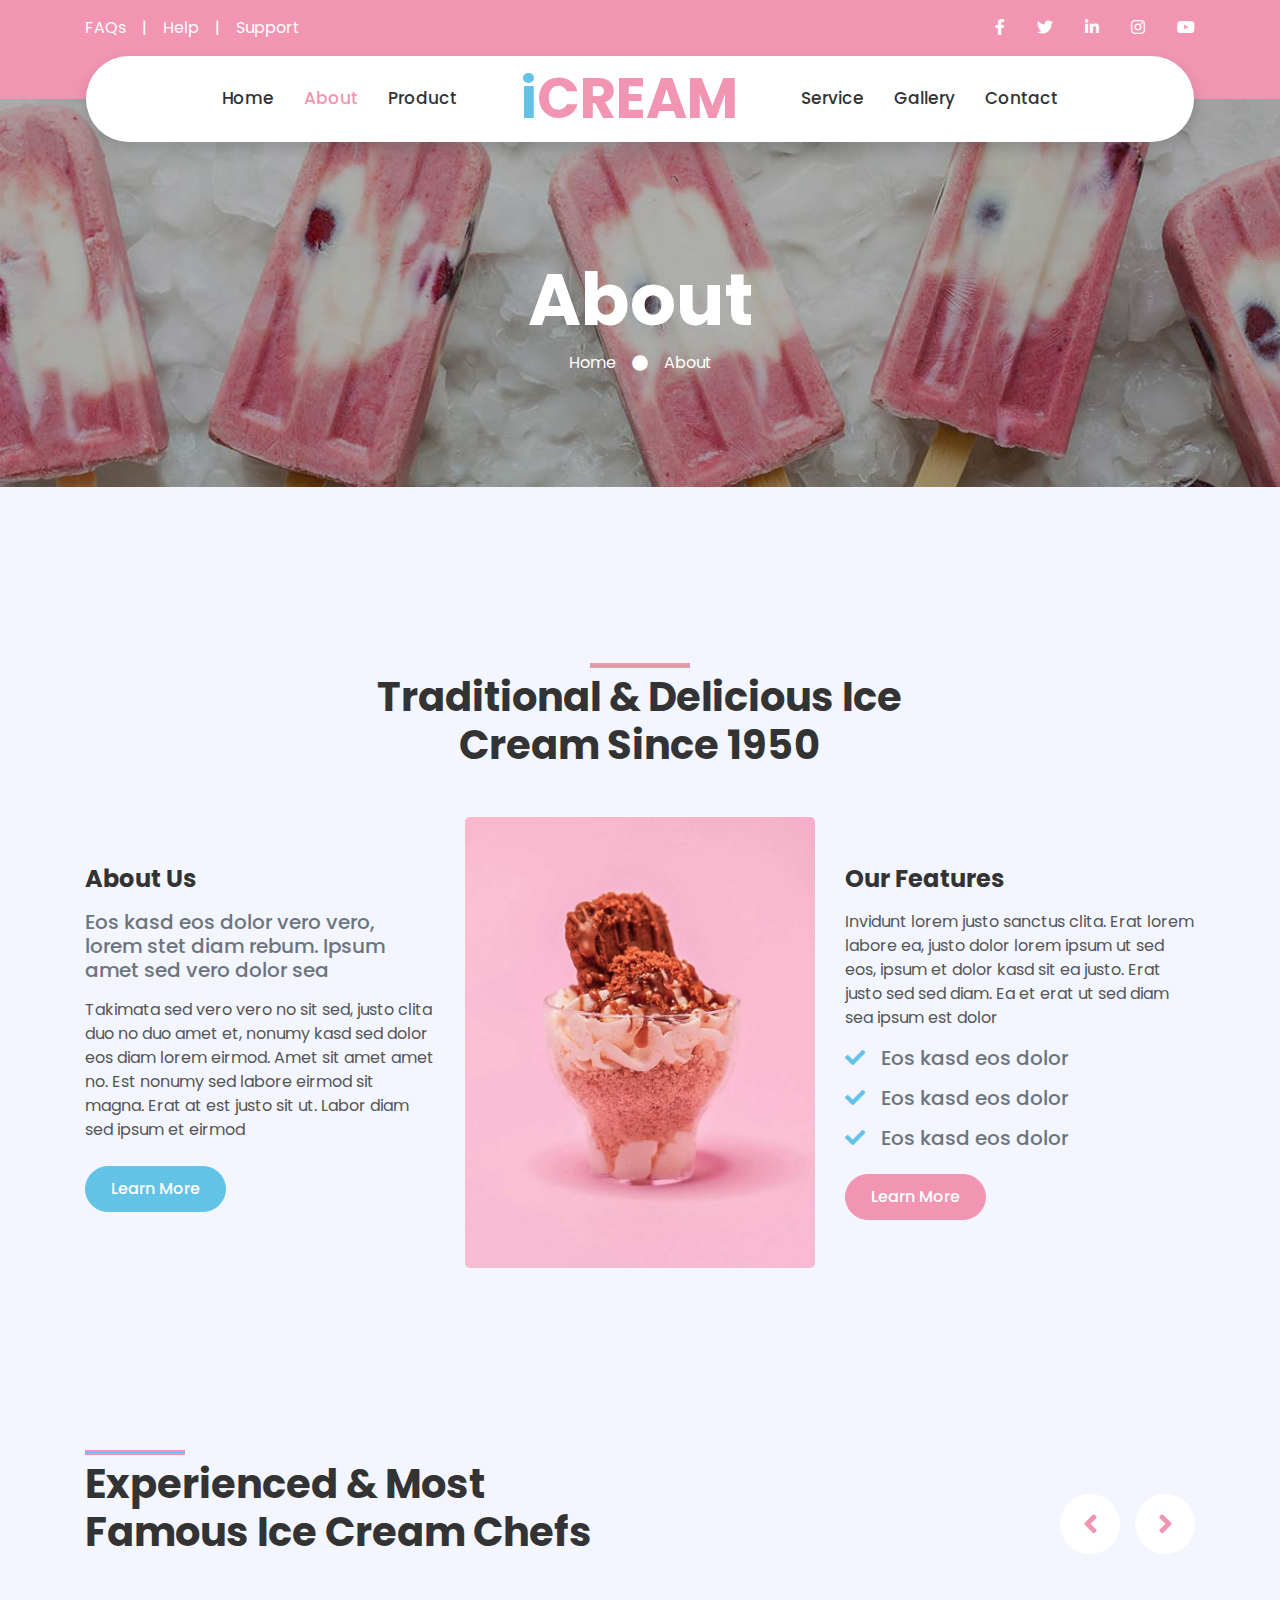
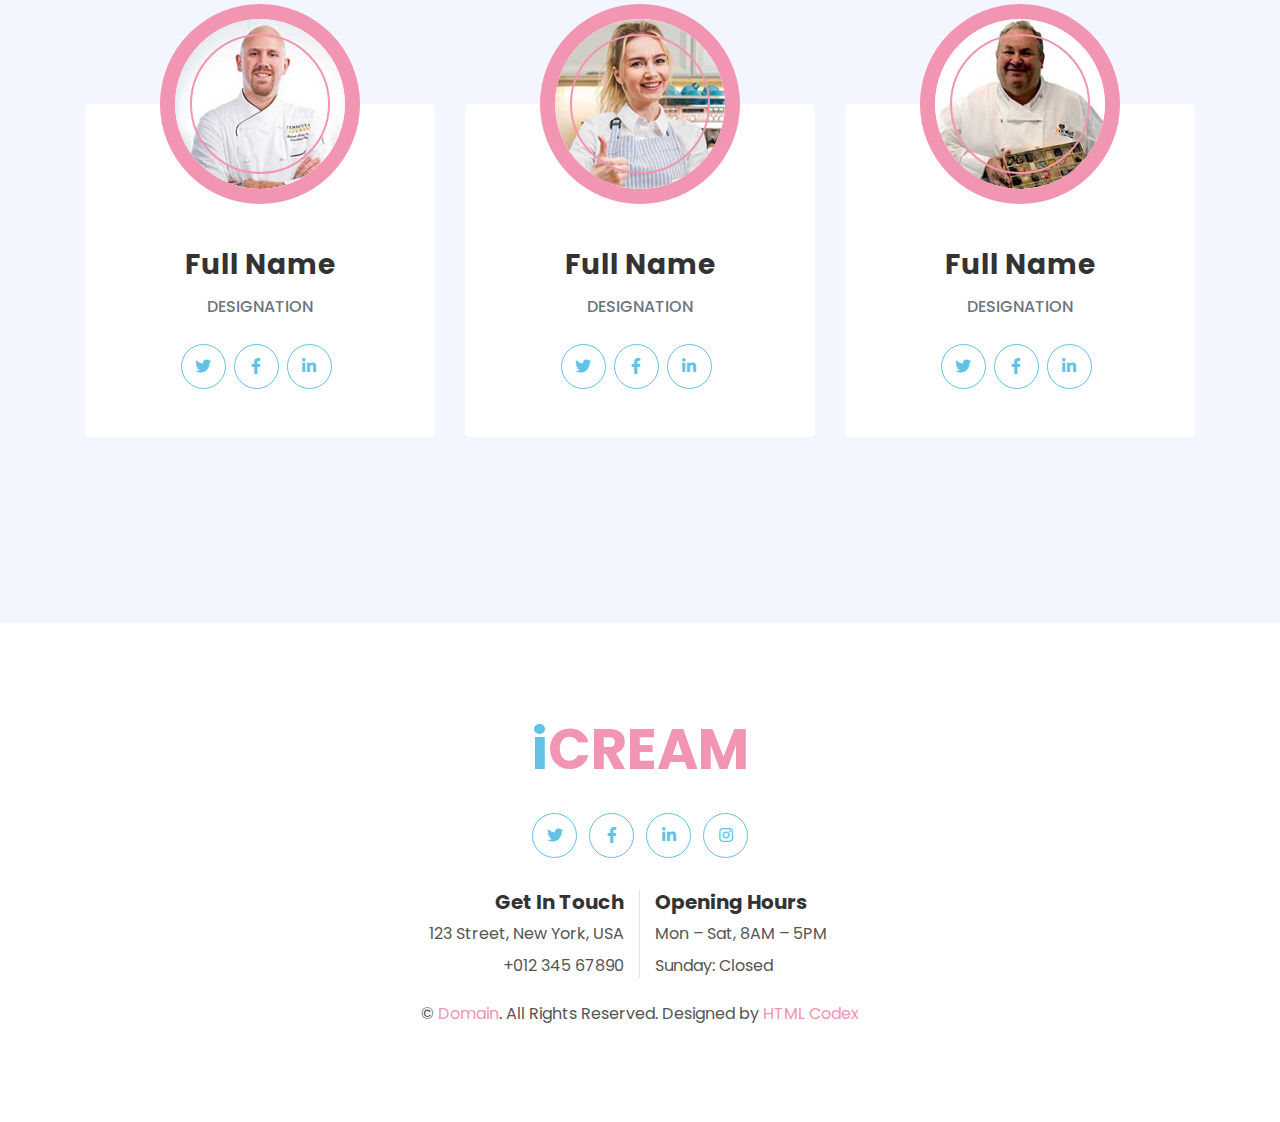
==== about.html @ a2669e91 "Initial commit" ====
<!DOCTYPE html>
<html lang="en">

<head>
    <meta charset="utf-8">
    <title>iCREAM - Ice Cream Shop Website Template</title>
    <meta content="width=device-width, initial-scale=1.0" name="viewport">
    <meta content="Free HTML Templates" name="keywords">
    <meta content="Free HTML Templates" name="description">

    <!-- Favicon -->
    <link href="img/favicon.ico" rel="icon">

    <!-- Google Web Fonts -->
    <link rel="preconnect" href="https://fonts.gstatic.com">
    <link href="https://fonts.googleapis.com/css2?family=Poppins:wght@400;500;600;700&display=swap" rel="stylesheet">

    <!-- Font Awesome -->
    <link href="https://cdnjs.cloudflare.com/ajax/libs/font-awesome/5.10.0/css/all.min.css" rel="stylesheet">

    <!-- Libraries Stylesheet -->
    <link href="lib/owlcarousel/assets/owl.carousel.min.css" rel="stylesheet">
    <link href="lib/lightbox/css/lightbox.min.css" rel="stylesheet">

    <!-- Customized Bootstrap Stylesheet -->
    <link href="css/style.css" rel="stylesheet">
</head>

<body>
    <!-- Topbar Start -->
    <div class="container-fluid bg-primary py-3 d-none d-md-block">
        <div class="container">
            <div class="row">
                <div class="col-md-6 text-center text-lg-left mb-2 mb-lg-0">
                    <div class="d-inline-flex align-items-center">
                        <a class="text-white pr-3" href="">FAQs</a>
                        <span class="text-white">|</span>
                        <a class="text-white px-3" href="">Help</a>
                        <span class="text-white">|</span>
                        <a class="text-white pl-3" href="">Support</a>
                    </div>
                </div>
                <div class="col-md-6 text-center text-lg-right">
                    <div class="d-inline-flex align-items-center">
                        <a class="text-white px-3" href="">
                            <i class="fab fa-facebook-f"></i>
                        </a>
                        <a class="text-white px-3" href="">
                            <i class="fab fa-twitter"></i>
                        </a>
                        <a class="text-white px-3" href="">
                            <i class="fab fa-linkedin-in"></i>
                        </a>
                        <a class="text-white px-3" href="">
                            <i class="fab fa-instagram"></i>
                        </a>
                        <a class="text-white pl-3" href="">
                            <i class="fab fa-youtube"></i>
                        </a>
                    </div>
                </div>
            </div>
        </div>
    </div>
    <!-- Topbar End -->


    <!-- Navbar Start -->
    <div class="container-fluid position-relative nav-bar p-0">
        <div class="container-lg position-relative p-0 px-lg-3" style="z-index: 9;">
            <nav class="navbar navbar-expand-lg bg-white navbar-light shadow p-lg-0">
                <a href="index.html" class="navbar-brand d-block d-lg-none">
                    <h1 class="m-0 display-4 text-primary"><span class="text-secondary">i</span>CREAM</h1>
                </a>
                <button type="button" class="navbar-toggler" data-toggle="collapse" data-target="#navbarCollapse">
                    <span class="navbar-toggler-icon"></span>
                </button>
                <div class="collapse navbar-collapse justify-content-between" id="navbarCollapse">
                    <div class="navbar-nav ml-auto py-0">
                        <a href="index.html" class="nav-item nav-link">Home</a>
                        <a href="about.html" class="nav-item nav-link active">About</a>
                        <a href="product.html" class="nav-item nav-link">Product</a>
                    </div>
                    <a href="index.html" class="navbar-brand mx-5 d-none d-lg-block">
                        <h1 class="m-0 display-4 text-primary"><span class="text-secondary">i</span>CREAM</h1>
                    </a>
                    <div class="navbar-nav mr-auto py-0">
                        <a href="service.html" class="nav-item nav-link">Service</a>
                        <a href="gallery.html" class="nav-item nav-link">Gallery</a>
                        <a href="contact.html" class="nav-item nav-link">Contact</a>
                    </div>
                </div>
            </nav>
        </div>
    </div>
    <!-- Navbar End -->


    <!-- Header Start -->
    <div class="jumbotron jumbotron-fluid page-header" style="margin-bottom: 90px;">
        <div class="container text-center py-5">
            <h1 class="text-white display-3 mt-lg-5">About</h1>
            <div class="d-inline-flex align-items-center text-white">
                <p class="m-0"><a class="text-white" href="">Home</a></p>
                <i class="fa fa-circle px-3"></i>
                <p class="m-0">About</p>
            </div>
        </div>
    </div>
    <!-- Header End -->


    <!-- About Start -->
    <div class="container-fluid py-5">
        <div class="container py-5">
            <div class="row justify-content-center">
                <div class="col-lg-7">
                    <h1 class="section-title position-relative text-center mb-5">Traditional & Delicious Ice Cream Since 1950</h1>
                </div>
            </div>
            <div class="row">
                <div class="col-lg-4 py-5">
                    <h4 class="font-weight-bold mb-3">About Us</h4>
                    <h5 class="text-muted mb-3">Eos kasd eos dolor vero vero, lorem stet diam rebum. Ipsum amet sed vero dolor sea</h5>
                    <p>Takimata sed vero vero no sit sed, justo clita duo no duo amet et, nonumy kasd sed dolor eos diam lorem eirmod. Amet sit amet amet no. Est nonumy sed labore eirmod sit magna. Erat at est justo sit ut. Labor diam sed ipsum et eirmod</p>
                    <a href="" class="btn btn-secondary mt-2">Learn More</a>
                </div>
                <div class="col-lg-4" style="min-height: 400px;">
                    <div class="position-relative h-100 rounded overflow-hidden">
                        <img class="position-absolute w-100 h-100" src="img/about.jpg" style="object-fit: cover;">
                    </div>
                </div>
                <div class="col-lg-4 py-5">
                    <h4 class="font-weight-bold mb-3">Our Features</h4>
                    <p>Invidunt lorem justo sanctus clita. Erat lorem labore ea, justo dolor lorem ipsum ut sed eos, ipsum et dolor kasd sit ea justo. Erat justo sed sed diam. Ea et erat ut sed diam sea ipsum est dolor</p>
                    <h5 class="text-muted mb-3"><i class="fa fa-check text-secondary mr-3"></i>Eos kasd eos dolor</h5>
                    <h5 class="text-muted mb-3"><i class="fa fa-check text-secondary mr-3"></i>Eos kasd eos dolor</h5>
                    <h5 class="text-muted mb-3"><i class="fa fa-check text-secondary mr-3"></i>Eos kasd eos dolor</h5>
                    <a href="" class="btn btn-primary mt-2">Learn More</a>
                </div>
            </div>
        </div>
    </div>
    <!-- About End -->


    <!-- Team Start -->
    <div class="container-fluid py-5">
        <div class="container py-5">
            <div class="row">
                <div class="col-lg-6">
                    <h1 class="section-title position-relative mb-5">Experienced & Most Famous Ice Cream Chefs</h1>
                </div>
                <div class="col-lg-6 mb-5 mb-lg-0 pb-5 pb-lg-0"></div>
            </div>
            <div class="row">
                <div class="col-12">
                    <div class="owl-carousel team-carousel">
                        <div class="team-item">
                            <div class="team-img mx-auto">
                                <img class="rounded-circle w-100 h-100" src="img/team-1.jpg" style="object-fit: cover;">
                            </div>
                            <div class="position-relative text-center bg-light rounded px-4 py-5" style="margin-top: -100px;">
                                <h3 class="font-weight-bold mt-5 mb-3 pt-5">Full Name</h3>
                                <h6 class="text-uppercase text-muted mb-4">Designation</h6>
                                <div class="d-flex justify-content-center pt-1">
                                    <a class="btn btn-outline-secondary btn-social mr-2" href="#"><i class="fab fa-twitter"></i></a>
                                    <a class="btn btn-outline-secondary btn-social mr-2" href="#"><i class="fab fa-facebook-f"></i></a>
                                    <a class="btn btn-outline-secondary btn-social mr-2" href="#"><i class="fab fa-linkedin-in"></i></a>
                                </div>
                            </div>
                        </div>
                        <div class="team-item">
                            <div class="team-img mx-auto">
                                <img class="rounded-circle w-100 h-100" src="img/team-2.jpg" style="object-fit: cover;">
                            </div>
                            <div class="position-relative text-center bg-light rounded px-4 py-5" style="margin-top: -100px;">
                                <h3 class="font-weight-bold mt-5 mb-3 pt-5">Full Name</h3>
                                <h6 class="text-uppercase text-muted mb-4">Designation</h6>
                                <div class="d-flex justify-content-center pt-1">
                                    <a class="btn btn-outline-secondary btn-social mr-2" href="#"><i class="fab fa-twitter"></i></a>
                                    <a class="btn btn-outline-secondary btn-social mr-2" href="#"><i class="fab fa-facebook-f"></i></a>
                                    <a class="btn btn-outline-secondary btn-social mr-2" href="#"><i class="fab fa-linkedin-in"></i></a>
                                </div>
                            </div>
                        </div>
                        <div class="team-item">
                            <div class="team-img mx-auto">
                                <img class="rounded-circle w-100 h-100" src="img/team-3.jpg" style="object-fit: cover;">
                            </div>
                            <div class="position-relative text-center bg-light rounded px-4 py-5" style="margin-top: -100px;">
                                <h3 class="font-weight-bold mt-5 mb-3 pt-5">Full Name</h3>
                                <h6 class="text-uppercase text-muted mb-4">Designation</h6>
                                <div class="d-flex justify-content-center pt-1">
                                    <a class="btn btn-outline-secondary btn-social mr-2" href="#"><i class="fab fa-twitter"></i></a>
                                    <a class="btn btn-outline-secondary btn-social mr-2" href="#"><i class="fab fa-facebook-f"></i></a>
                                    <a class="btn btn-outline-secondary btn-social mr-2" href="#"><i class="fab fa-linkedin-in"></i></a>
                                </div>
                            </div>
                        </div>
                        <div class="team-item">
                            <div class="team-img mx-auto">
                                <img class="rounded-circle w-100 h-100" src="img/team-4.jpg" style="object-fit: cover;">
                            </div>
                            <div class="position-relative text-center bg-light rounded px-4 py-5" style="margin-top: -100px;">
                                <h3 class="font-weight-bold mt-5 mb-3 pt-5">Full Name</h3>
                                <h6 class="text-uppercase text-muted mb-4">Designation</h6>
                                <div class="d-flex justify-content-center pt-1">
                                    <a class="btn btn-outline-secondary btn-social mr-2" href="#"><i class="fab fa-twitter"></i></a>
                                    <a class="btn btn-outline-secondary btn-social mr-2" href="#"><i class="fab fa-facebook-f"></i></a>
                                    <a class="btn btn-outline-secondary btn-social mr-2" href="#"><i class="fab fa-linkedin-in"></i></a>
                                </div>
                            </div>
                        </div>
                    </div>
                </div>
            </div>
        </div>
    </div>
    <!-- Team End -->


    <!-- Footer Start -->
    <div class="container-fluid footer bg-light py-5" style="margin-top: 90px;">
        <div class="container text-center py-5">
            <div class="row">
                <div class="col-12 mb-4">
                    <a href="index.html" class="navbar-brand m-0">
                        <h1 class="m-0 mt-n2 display-4 text-primary"><span class="text-secondary">i</span>CREAM</h1>
                    </a>
                </div>
                <div class="col-12 mb-4">
                    <a class="btn btn-outline-secondary btn-social mr-2" href="#"><i class="fab fa-twitter"></i></a>
                    <a class="btn btn-outline-secondary btn-social mr-2" href="#"><i class="fab fa-facebook-f"></i></a>
                    <a class="btn btn-outline-secondary btn-social mr-2" href="#"><i class="fab fa-linkedin-in"></i></a>
                    <a class="btn btn-outline-secondary btn-social" href="#"><i class="fab fa-instagram"></i></a>
                </div>
                <div class="col-12 mt-2 mb-4">
                    <div class="row">
                        <div class="col-sm-6 text-center text-sm-right border-right mb-3 mb-sm-0">
                            <h5 class="font-weight-bold mb-2">Get In Touch</h5>
                            <p class="mb-2">123 Street, New York, USA</p>
                            <p class="mb-0">+012 345 67890</p>
                        </div>
                        <div class="col-sm-6 text-center text-sm-left">
                            <h5 class="font-weight-bold mb-2">Opening Hours</h5>
                            <p class="mb-2">Mon – Sat, 8AM – 5PM</p>
                            <p class="mb-0">Sunday: Closed</p>
                        </div>
                    </div>
                </div>
                <div class="col-12">
                    <p class="m-0">&copy; <a href="#">Domain</a>. All Rights Reserved. Designed by <a href="https://htmlcodex.com">HTML Codex</a>
                    </p>
                </div>
            </div>
        </div>
    </div>
    <!-- Footer End -->


    <!-- Back to Top -->
    <a href="#" class="btn btn-secondary px-2 back-to-top"><i class="fa fa-angle-double-up"></i></a>


    <!-- JavaScript Libraries -->
    <script src="https://code.jquery.com/jquery-3.4.1.min.js"></script>
    <script src="https://stackpath.bootstrapcdn.com/bootstrap/4.4.1/js/bootstrap.bundle.min.js"></script>
    <script src="lib/easing/easing.min.js"></script>
    <script src="lib/waypoints/waypoints.min.js"></script>
    <script src="lib/owlcarousel/owl.carousel.min.js"></script>
    <script src="lib/isotope/isotope.pkgd.min.js"></script>
    <script src="lib/lightbox/js/lightbox.min.js"></script>

    <!-- Contact Javascript File -->
    <script src="mail/jqBootstrapValidation.min.js"></script>
    <script src="mail/contact.js"></script>

    <!-- Template Javascript -->
    <script src="js/main.js"></script>
</body>

</html>
---- css/style.css ----
/******* Bootstrap Theming ********/
/*!
 * Bootstrap v4.5.3 (https://getbootstrap.com/)
 * Copyright 2011-2020 The Bootstrap Authors
 * Copyright 2011-2020 Twitter, Inc.
 * Licensed under MIT (https://github.com/twbs/bootstrap/blob/main/LICENSE)
 */
:root {
  --blue: #007bff;
  --indigo: #6610f2;
  --purple: #6f42c1;
  --pink: #e83e8c;
  --red: #dc3545;
  --orange: #fd7e14;
  --yellow: #ffc107;
  --green: #28a745;
  --teal: #20c997;
  --cyan: #17a2b8;
  --white: #fff;
  --gray: #6c757d;
  --gray-dark: #343a40;
  --primary: #F195B2;
  --secondary: #62C3E7;
  --success: #28a745;
  --info: #17a2b8;
  --warning: #ffc107;
  --danger: #dc3545;
  --light: #FFFFFF;
  --dark: #333333;
  --breakpoint-xs: 0;
  --breakpoint-sm: 576px;
  --breakpoint-md: 768px;
  --breakpoint-lg: 992px;
  --breakpoint-xl: 1200px;
  --font-family-sans-serif: "Poppins", sans-serif;
  --font-family-monospace: SFMono-Regular, Menlo, Monaco, Consolas, "Liberation Mono", "Courier New", monospace;
}

*,
*::before,
*::after {
  box-sizing: border-box;
}

html {
  font-family: sans-serif;
  line-height: 1.15;
  -webkit-text-size-adjust: 100%;
  -webkit-tap-highlight-color: rgba(0, 0, 0, 0);
}

article, aside, figcaption, figure, footer, header, hgroup, main, nav, section {
  display: block;
}

body {
  margin: 0;
  font-family: "Poppins", sans-serif;
  font-size: 1rem;
  font-weight: 400;
  line-height: 1.5;
  color: #555555;
  text-align: left;
  background-color: #F3F6FF;
}

[tabindex="-1"]:focus:not(:focus-visible) {
  outline: 0 !important;
}

hr {
  box-sizing: content-box;
  height: 0;
  overflow: visible;
}

h1, h2, h3, h4, h5, h6 {
  margin-top: 0;
  margin-bottom: 0.5rem;
}

p {
  margin-top: 0;
  margin-bottom: 1rem;
}

abbr[title],
abbr[data-original-title] {
  text-decoration: underline;
  text-decoration: underline dotted;
  cursor: help;
  border-bottom: 0;
  text-decoration-skip-ink: none;
}

address {
  margin-bottom: 1rem;
  font-style: normal;
  line-height: inherit;
}

ol,
ul,
dl {
  margin-top: 0;
  margin-bottom: 1rem;
}

ol ol,
ul ul,
ol ul,
ul ol {
  margin-bottom: 0;
}

dt {
  font-weight: 700;
}

dd {
  margin-bottom: .5rem;
  margin-left: 0;
}

blockquote {
  margin: 0 0 1rem;
}

b,
strong {
  font-weight: bolder;
}

small {
  font-size: 80%;
}

sub,
sup {
  position: relative;
  font-size: 75%;
  line-height: 0;
  vertical-align: baseline;
}

sub {
  bottom: -.25em;
}

sup {
  top: -.5em;
}

a {
  color: #F195B2;
  text-decoration: none;
  background-color: transparent;
}

a:hover {
  color: #e85181;
  text-decoration: underline;
}

a:not([href]):not([class]) {
  color: inherit;
  text-decoration: none;
}

a:not([href]):not([class]):hover {
  color: inherit;
  text-decoration: none;
}

pre,
code,
kbd,
samp {
  font-family: SFMono-Regular, Menlo, Monaco, Consolas, "Liberation Mono", "Courier New", monospace;
  font-size: 1em;
}

pre {
  margin-top: 0;
  margin-bottom: 1rem;
  overflow: auto;
  -ms-overflow-style: scrollbar;
}

figure {
  margin: 0 0 1rem;
}

img {
  vertical-align: middle;
  border-style: none;
}

svg {
  overflow: hidden;
  vertical-align: middle;
}

table {
  border-collapse: collapse;
}

caption {
  padding-top: 0.75rem;
  padding-bottom: 0.75rem;
  color: #6c757d;
  text-align: left;
  caption-side: bottom;
}

th {
  text-align: inherit;
  text-align: -webkit-match-parent;
}

label {
  display: inline-block;
  margin-bottom: 0.5rem;
}

button {
  border-radius: 0;
}

button:focus {
  outline: 1px dotted;
  outline: 5px auto -webkit-focus-ring-color;
}

input,
button,
select,
optgroup,
textarea {
  margin: 0;
  font-family: inherit;
  font-size: inherit;
  line-height: inherit;
}

button,
input {
  overflow: visible;
}

button,
select {
  text-transform: none;
}

[role="button"] {
  cursor: pointer;
}

select {
  word-wrap: normal;
}

button,
[type="button"],
[type="reset"],
[type="submit"] {
  -webkit-appearance: button;
}

button:not(:disabled),
[type="button"]:not(:disabled),
[type="reset"]:not(:disabled),
[type="submit"]:not(:disabled) {
  cursor: pointer;
}

button::-moz-focus-inner,
[type="button"]::-moz-focus-inner,
[type="reset"]::-moz-focus-inner,
[type="submit"]::-moz-focus-inner {
  padding: 0;
  border-style: none;
}

input[type="radio"],
input[type="checkbox"] {
  box-sizing: border-box;
  padding: 0;
}

textarea {
  overflow: auto;
  resize: vertical;
}

fieldset {
  min-width: 0;
  padding: 0;
  margin: 0;
  border: 0;
}

legend {
  display: block;
  width: 100%;
  max-width: 100%;
  padding: 0;
  margin-bottom: .5rem;
  font-size: 1.5rem;
  line-height: inherit;
  color: inherit;
  white-space: normal;
}

@media (max-width: 1200px) {
  legend {
    font-size: calc(1.275rem + 0.3vw) ;
  }
}

progress {
  vertical-align: baseline;
}

[type="number"]::-webkit-inner-spin-button,
[type="number"]::-webkit-outer-spin-button {
  height: auto;
}

[type="search"] {
  outline-offset: -2px;
  -webkit-appearance: none;
}

[type="search"]::-webkit-search-decoration {
  -webkit-appearance: none;
}

::-webkit-file-upload-button {
  font: inherit;
  -webkit-appearance: button;
}

output {
  display: inline-block;
}

summary {
  display: list-item;
  cursor: pointer;
}

template {
  display: none;
}

[hidden] {
  display: none !important;
}

h1, h2, h3, h4, h5, h6,
.h1, .h2, .h3, .h4, .h5, .h6 {
  margin-bottom: 0.5rem;
  font-weight: 500;
  line-height: 1.2;
  color: #333333;
}

h1, .h1 {
  font-size: 2.5rem;
}

@media (max-width: 1200px) {
  h1, .h1 {
    font-size: calc(1.375rem + 1.5vw) ;
  }
}

h2, .h2 {
  font-size: 2rem;
}

@media (max-width: 1200px) {
  h2, .h2 {
    font-size: calc(1.325rem + 0.9vw) ;
  }
}

h3, .h3 {
  font-size: 1.75rem;
}

@media (max-width: 1200px) {
  h3, .h3 {
    font-size: calc(1.3rem + 0.6vw) ;
  }
}

h4, .h4 {
  font-size: 1.5rem;
}

@media (max-width: 1200px) {
  h4, .h4 {
    font-size: calc(1.275rem + 0.3vw) ;
  }
}

h5, .h5 {
  font-size: 1.25rem;
}

h6, .h6 {
  font-size: 1rem;
}

.lead {
  font-size: 1.25rem;
  font-weight: 300;
}

.display-1 {
  font-size: 6rem;
  font-weight: 300;
  line-height: 1.2;
}

@media (max-width: 1200px) {
  .display-1 {
    font-size: calc(1.725rem + 5.7vw) ;
  }
}

.display-2 {
  font-size: 5.5rem;
  font-weight: 300;
  line-height: 1.2;
}

@media (max-width: 1200px) {
  .display-2 {
    font-size: calc(1.675rem + 5.1vw) ;
  }
}

.display-3 {
  font-size: 4.5rem;
  font-weight: 300;
  line-height: 1.2;
}

@media (max-width: 1200px) {
  .display-3 {
    font-size: calc(1.575rem + 3.9vw) ;
  }
}

.display-4 {
  font-size: 3.5rem;
  font-weight: 300;
  line-height: 1.2;
}

@media (max-width: 1200px) {
  .display-4 {
    font-size: calc(1.475rem + 2.7vw) ;
  }
}

hr {
  margin-top: 1rem;
  margin-bottom: 1rem;
  border: 0;
  border-top: 1px solid rgba(0, 0, 0, 0.1);
}

small,
.small {
  font-size: 80%;
  font-weight: 400;
}

mark,
.mark {
  padding: 0.2em;
  background-color: #fcf8e3;
}

.list-unstyled {
  padding-left: 0;
  list-style: none;
}

.list-inline {
  padding-left: 0;
  list-style: none;
}

.list-inline-item {
  display: inline-block;
}

.list-inline-item:not(:last-child) {
  margin-right: 0.5rem;
}

.initialism {
  font-size: 90%;
  text-transform: uppercase;
}

.blockquote {
  margin-bottom: 1rem;
  font-size: 1.25rem;
}

.blockquote-footer {
  display: block;
  font-size: 80%;
  color: #6c757d;
}

.blockquote-footer::before {
  content: "\2014\00A0";
}

.img-fluid {
  max-width: 100%;
  height: auto;
}

.img-thumbnail {
  padding: 0.25rem;
  background-color: #F3F6FF;
  border: 1px solid #dee2e6;
  border-radius: 5px;
  max-width: 100%;
  height: auto;
}

.figure {
  display: inline-block;
}

.figure-img {
  margin-bottom: 0.5rem;
  line-height: 1;
}

.figure-caption {
  font-size: 90%;
  color: #6c757d;
}

code {
  font-size: 87.5%;
  color: #e83e8c;
  word-wrap: break-word;
}

a > code {
  color: inherit;
}

kbd {
  padding: 0.2rem 0.4rem;
  font-size: 87.5%;
  color: #fff;
  background-color: #212529;
  border-radius: 0.2rem;
}

kbd kbd {
  padding: 0;
  font-size: 100%;
  font-weight: 700;
}

pre {
  display: block;
  font-size: 87.5%;
  color: #212529;
}

pre code {
  font-size: inherit;
  color: inherit;
  word-break: normal;
}

.pre-scrollable {
  max-height: 340px;
  overflow-y: scroll;
}

.container,
.container-fluid,
.container-sm,
.container-md,
.container-lg,
.container-xl {
  width: 100%;
  padding-right: 15px;
  padding-left: 15px;
  margin-right: auto;
  margin-left: auto;
}

@media (min-width: 576px) {
  .container, .container-sm {
    max-width: 540px;
  }
}

@media (min-width: 768px) {
  .container, .container-sm, .container-md {
    max-width: 720px;
  }
}

@media (min-width: 992px) {
  .container, .container-sm, .container-md, .container-lg {
    max-width: 960px;
  }
}

@media (min-width: 1200px) {
  .container, .container-sm, .container-md, .container-lg, .container-xl {
    max-width: 1140px;
  }
}

.row {
  display: flex;
  flex-wrap: wrap;
  margin-right: -15px;
  margin-left: -15px;
}

.no-gutters {
  margin-right: 0;
  margin-left: 0;
}

.no-gutters > .col,
.no-gutters > [class*="col-"] {
  padding-right: 0;
  padding-left: 0;
}

.col-1, .col-2, .col-3, .col-4, .col-5, .col-6, .col-7, .col-8, .col-9, .col-10, .col-11, .col-12, .col,
.col-auto, .col-sm-1, .col-sm-2, .col-sm-3, .col-sm-4, .col-sm-5, .col-sm-6, .col-sm-7, .col-sm-8, .col-sm-9, .col-sm-10, .col-sm-11, .col-sm-12, .col-sm,
.col-sm-auto, .col-md-1, .col-md-2, .col-md-3, .col-md-4, .col-md-5, .col-md-6, .col-md-7, .col-md-8, .col-md-9, .col-md-10, .col-md-11, .col-md-12, .col-md,
.col-md-auto, .col-lg-1, .col-lg-2, .col-lg-3, .col-lg-4, .col-lg-5, .col-lg-6, .col-lg-7, .col-lg-8, .col-lg-9, .col-lg-10, .col-lg-11, .col-lg-12, .col-lg,
.col-lg-auto, .col-xl-1, .col-xl-2, .col-xl-3, .col-xl-4, .col-xl-5, .col-xl-6, .col-xl-7, .col-xl-8, .col-xl-9, .col-xl-10, .col-xl-11, .col-xl-12, .col-xl,
.col-xl-auto {
  position: relative;
  width: 100%;
  padding-right: 15px;
  padding-left: 15px;
}

.col {
  flex-basis: 0;
  flex-grow: 1;
  max-width: 100%;
}

.row-cols-1 > * {
  flex: 0 0 100%;
  max-width: 100%;
}

.row-cols-2 > * {
  flex: 0 0 50%;
  max-width: 50%;
}

.row-cols-3 > * {
  flex: 0 0 33.33333%;
  max-width: 33.33333%;
}

.row-cols-4 > * {
  flex: 0 0 25%;
  max-width: 25%;
}

.row-cols-5 > * {
  flex: 0 0 20%;
  max-width: 20%;
}

.row-cols-6 > * {
  flex: 0 0 16.66667%;
  max-width: 16.66667%;
}

.col-auto {
  flex: 0 0 auto;
  width: auto;
  max-width: 100%;
}

.col-1 {
  flex: 0 0 8.33333%;
  max-width: 8.33333%;
}

.col-2 {
  flex: 0 0 16.66667%;
  max-width: 16.66667%;
}

.col-3 {
  flex: 0 0 25%;
  max-width: 25%;
}

.col-4 {
  flex: 0 0 33.33333%;
  max-width: 33.33333%;
}

.col-5 {
  flex: 0 0 41.66667%;
  max-width: 41.66667%;
}

.col-6 {
  flex: 0 0 50%;
  max-width: 50%;
}

.col-7 {
  flex: 0 0 58.33333%;
  max-width: 58.33333%;
}

.col-8 {
  flex: 0 0 66.66667%;
  max-width: 66.66667%;
}

.col-9 {
  flex: 0 0 75%;
  max-width: 75%;
}

.col-10 {
  flex: 0 0 83.33333%;
  max-width: 83.33333%;
}

.col-11 {
  flex: 0 0 91.66667%;
  max-width: 91.66667%;
}

.col-12 {
  flex: 0 0 100%;
  max-width: 100%;
}

.order-first {
  order: -1;
}

.order-last {
  order: 13;
}

.order-0 {
  order: 0;
}

.order-1 {
  order: 1;
}

.order-2 {
  order: 2;
}

.order-3 {
  order: 3;
}

.order-4 {
  order: 4;
}

.order-5 {
  order: 5;
}

.order-6 {
  order: 6;
}

.order-7 {
  order: 7;
}

.order-8 {
  order: 8;
}

.order-9 {
  order: 9;
}

.order-10 {
  order: 10;
}

.order-11 {
  order: 11;
}

.order-12 {
  order: 12;
}

.offset-1 {
  margin-left: 8.33333%;
}

.offset-2 {
  margin-left: 16.66667%;
}

.offset-3 {
  margin-left: 25%;
}

.offset-4 {
  margin-left: 33.33333%;
}

.offset-5 {
  margin-left: 41.66667%;
}

.offset-6 {
  margin-left: 50%;
}

.offset-7 {
  margin-left: 58.33333%;
}

.offset-8 {
  margin-left: 66.66667%;
}

.offset-9 {
  margin-left: 75%;
}

.offset-10 {
  margin-left: 83.33333%;
}

.offset-11 {
  margin-left: 91.66667%;
}

@media (min-width: 576px) {
  .col-sm {
    flex-basis: 0;
    flex-grow: 1;
    max-width: 100%;
  }
  .row-cols-sm-1 > * {
    flex: 0 0 100%;
    max-width: 100%;
  }
  .row-cols-sm-2 > * {
    flex: 0 0 50%;
    max-width: 50%;
  }
  .row-cols-sm-3 > * {
    flex: 0 0 33.33333%;
    max-width: 33.33333%;
  }
  .row-cols-sm-4 > * {
    flex: 0 0 25%;
    max-width: 25%;
  }
  .row-cols-sm-5 > * {
    flex: 0 0 20%;
    max-width: 20%;
  }
  .row-cols-sm-6 > * {
    flex: 0 0 16.66667%;
    max-width: 16.66667%;
  }
  .col-sm-auto {
    flex: 0 0 auto;
    width: auto;
    max-width: 100%;
  }
  .col-sm-1 {
    flex: 0 0 8.33333%;
    max-width: 8.33333%;
  }
  .col-sm-2 {
    flex: 0 0 16.66667%;
    max-width: 16.66667%;
  }
  .col-sm-3 {
    flex: 0 0 25%;
    max-width: 25%;
  }
  .col-sm-4 {
    flex: 0 0 33.33333%;
    max-width: 33.33333%;
  }
  .col-sm-5 {
    flex: 0 0 41.66667%;
    max-width: 41.66667%;
  }
  .col-sm-6 {
    flex: 0 0 50%;
    max-width: 50%;
  }
  .col-sm-7 {
    flex: 0 0 58.33333%;
    max-width: 58.33333%;
  }
  .col-sm-8 {
    flex: 0 0 66.66667%;
    max-width: 66.66667%;
  }
  .col-sm-9 {
    flex: 0 0 75%;
    max-width: 75%;
  }
  .col-sm-10 {
    flex: 0 0 83.33333%;
    max-width: 83.33333%;
  }
  .col-sm-11 {
    flex: 0 0 91.66667%;
    max-width: 91.66667%;
  }
  .col-sm-12 {
    flex: 0 0 100%;
    max-width: 100%;
  }
  .order-sm-first {
    order: -1;
  }
  .order-sm-last {
    order: 13;
  }
  .order-sm-0 {
    order: 0;
  }
  .order-sm-1 {
    order: 1;
  }
  .order-sm-2 {
    order: 2;
  }
  .order-sm-3 {
    order: 3;
  }
  .order-sm-4 {
    order: 4;
  }
  .order-sm-5 {
    order: 5;
  }
  .order-sm-6 {
    order: 6;
  }
  .order-sm-7 {
    order: 7;
  }
  .order-sm-8 {
    order: 8;
  }
  .order-sm-9 {
    order: 9;
  }
  .order-sm-10 {
    order: 10;
  }
  .order-sm-11 {
    order: 11;
  }
  .order-sm-12 {
    order: 12;
  }
  .offset-sm-0 {
    margin-left: 0;
  }
  .offset-sm-1 {
    margin-left: 8.33333%;
  }
  .offset-sm-2 {
    margin-left: 16.66667%;
  }
  .offset-sm-3 {
    margin-left: 25%;
  }
  .offset-sm-4 {
    margin-left: 33.33333%;
  }
  .offset-sm-5 {
    margin-left: 41.66667%;
  }
  .offset-sm-6 {
    margin-left: 50%;
  }
  .offset-sm-7 {
    margin-left: 58.33333%;
  }
  .offset-sm-8 {
    margin-left: 66.66667%;
  }
  .offset-sm-9 {
    margin-left: 75%;
  }
  .offset-sm-10 {
    margin-left: 83.33333%;
  }
  .offset-sm-11 {
    margin-left: 91.66667%;
  }
}

@media (min-width: 768px) {
  .col-md {
    flex-basis: 0;
    flex-grow: 1;
    max-width: 100%;
  }
  .row-cols-md-1 > * {
    flex: 0 0 100%;
    max-width: 100%;
  }
  .row-cols-md-2 > * {
    flex: 0 0 50%;
    max-width: 50%;
  }
  .row-cols-md-3 > * {
    flex: 0 0 33.33333%;
    max-width: 33.33333%;
  }
  .row-cols-md-4 > * {
    flex: 0 0 25%;
    max-width: 25%;
  }
  .row-cols-md-5 > * {
    flex: 0 0 20%;
    max-width: 20%;
  }
  .row-cols-md-6 > * {
    flex: 0 0 16.66667%;
    max-width: 16.66667%;
  }
  .col-md-auto {
    flex: 0 0 auto;
    width: auto;
    max-width: 100%;
  }
  .col-md-1 {
    flex: 0 0 8.33333%;
    max-width: 8.33333%;
  }
  .col-md-2 {
    flex: 0 0 16.66667%;
    max-width: 16.66667%;
  }
  .col-md-3 {
    flex: 0 0 25%;
    max-width: 25%;
  }
  .col-md-4 {
    flex: 0 0 33.33333%;
    max-width: 33.33333%;
  }
  .col-md-5 {
    flex: 0 0 41.66667%;
    max-width: 41.66667%;
  }
  .col-md-6 {
    flex: 0 0 50%;
    max-width: 50%;
  }
  .col-md-7 {
    flex: 0 0 58.33333%;
    max-width: 58.33333%;
  }
  .col-md-8 {
    flex: 0 0 66.66667%;
    max-width: 66.66667%;
  }
  .col-md-9 {
    flex: 0 0 75%;
    max-width: 75%;
  }
  .col-md-10 {
    flex: 0 0 83.33333%;
    max-width: 83.33333%;
  }
  .col-md-11 {
    flex: 0 0 91.66667%;
    max-width: 91.66667%;
  }
  .col-md-12 {
    flex: 0 0 100%;
    max-width: 100%;
  }
  .order-md-first {
    order: -1;
  }
  .order-md-last {
    order: 13;
  }
  .order-md-0 {
    order: 0;
  }
  .order-md-1 {
    order: 1;
  }
  .order-md-2 {
    order: 2;
  }
  .order-md-3 {
    order: 3;
  }
  .order-md-4 {
    order: 4;
  }
  .order-md-5 {
    order: 5;
  }
  .order-md-6 {
    order: 6;
  }
  .order-md-7 {
    order: 7;
  }
  .order-md-8 {
    order: 8;
  }
  .order-md-9 {
    order: 9;
  }
  .order-md-10 {
    order: 10;
  }
  .order-md-11 {
    order: 11;
  }
  .order-md-12 {
    order: 12;
  }
  .offset-md-0 {
    margin-left: 0;
  }
  .offset-md-1 {
    margin-left: 8.33333%;
  }
  .offset-md-2 {
    margin-left: 16.66667%;
  }
  .offset-md-3 {
    margin-left: 25%;
  }
  .offset-md-4 {
    margin-left: 33.33333%;
  }
  .offset-md-5 {
    margin-left: 41.66667%;
  }
  .offset-md-6 {
    margin-left: 50%;
  }
  .offset-md-7 {
    margin-left: 58.33333%;
  }
  .offset-md-8 {
    margin-left: 66.66667%;
  }
  .offset-md-9 {
    margin-left: 75%;
  }
  .offset-md-10 {
    margin-left: 83.33333%;
  }
  .offset-md-11 {
    margin-left: 91.66667%;
  }
}

@media (min-width: 992px) {
  .col-lg {
    flex-basis: 0;
    flex-grow: 1;
    max-width: 100%;
  }
  .row-cols-lg-1 > * {
    flex: 0 0 100%;
    max-width: 100%;
  }
  .row-cols-lg-2 > * {
    flex: 0 0 50%;
    max-width: 50%;
  }
  .row-cols-lg-3 > * {
    flex: 0 0 33.33333%;
    max-width: 33.33333%;
  }
  .row-cols-lg-4 > * {
    flex: 0 0 25%;
    max-width: 25%;
  }
  .row-cols-lg-5 > * {
    flex: 0 0 20%;
    max-width: 20%;
  }
  .row-cols-lg-6 > * {
    flex: 0 0 16.66667%;
    max-width: 16.66667%;
  }
  .col-lg-auto {
    flex: 0 0 auto;
    width: auto;
    max-width: 100%;
  }
  .col-lg-1 {
    flex: 0 0 8.33333%;
    max-width: 8.33333%;
  }
  .col-lg-2 {
    flex: 0 0 16.66667%;
    max-width: 16.66667%;
  }
  .col-lg-3 {
    flex: 0 0 25%;
    max-width: 25%;
  }
  .col-lg-4 {
    flex: 0 0 33.33333%;
    max-width: 33.33333%;
  }
  .col-lg-5 {
    flex: 0 0 41.66667%;
    max-width: 41.66667%;
  }
  .col-lg-6 {
    flex: 0 0 50%;
    max-width: 50%;
  }
  .col-lg-7 {
    flex: 0 0 58.33333%;
    max-width: 58.33333%;
  }
  .col-lg-8 {
    flex: 0 0 66.66667%;
    max-width: 66.66667%;
  }
  .col-lg-9 {
    flex: 0 0 75%;
    max-width: 75%;
  }
  .col-lg-10 {
    flex: 0 0 83.33333%;
    max-width: 83.33333%;
  }
  .col-lg-11 {
    flex: 0 0 91.66667%;
    max-width: 91.66667%;
  }
  .col-lg-12 {
    flex: 0 0 100%;
    max-width: 100%;
  }
  .order-lg-first {
    order: -1;
  }
  .order-lg-last {
    order: 13;
  }
  .order-lg-0 {
    order: 0;
  }
  .order-lg-1 {
    order: 1;
  }
  .order-lg-2 {
    order: 2;
  }
  .order-lg-3 {
    order: 3;
  }
  .order-lg-4 {
    order: 4;
  }
  .order-lg-5 {
    order: 5;
  }
  .order-lg-6 {
    order: 6;
  }
  .order-lg-7 {
    order: 7;
  }
  .order-lg-8 {
    order: 8;
  }
  .order-lg-9 {
    order: 9;
  }
  .order-lg-10 {
    order: 10;
  }
  .order-lg-11 {
    order: 11;
  }
  .order-lg-12 {
    order: 12;
  }
  .offset-lg-0 {
    margin-left: 0;
  }
  .offset-lg-1 {
    margin-left: 8.33333%;
  }
  .offset-lg-2 {
    margin-left: 16.66667%;
  }
  .offset-lg-3 {
    margin-left: 25%;
  }
  .offset-lg-4 {
    margin-left: 33.33333%;
  }
  .offset-lg-5 {
    margin-left: 41.66667%;
  }
  .offset-lg-6 {
    margin-left: 50%;
  }
  .offset-lg-7 {
    margin-left: 58.33333%;
  }
  .offset-lg-8 {
    margin-left: 66.66667%;
  }
  .offset-lg-9 {
    margin-left: 75%;
  }
  .offset-lg-10 {
    margin-left: 83.33333%;
  }
  .offset-lg-11 {
    margin-left: 91.66667%;
  }
}

@media (min-width: 1200px) {
  .col-xl {
    flex-basis: 0;
    flex-grow: 1;
    max-width: 100%;
  }
  .row-cols-xl-1 > * {
    flex: 0 0 100%;
    max-width: 100%;
  }
  .row-cols-xl-2 > * {
    flex: 0 0 50%;
    max-width: 50%;
  }
  .row-cols-xl-3 > * {
    flex: 0 0 33.33333%;
    max-width: 33.33333%;
  }
  .row-cols-xl-4 > * {
    flex: 0 0 25%;
    max-width: 25%;
  }
  .row-cols-xl-5 > * {
    flex: 0 0 20%;
    max-width: 20%;
  }
  .row-cols-xl-6 > * {
    flex: 0 0 16.66667%;
    max-width: 16.66667%;
  }
  .col-xl-auto {
    flex: 0 0 auto;
    width: auto;
    max-width: 100%;
  }
  .col-xl-1 {
    flex: 0 0 8.33333%;
    max-width: 8.33333%;
  }
  .col-xl-2 {
    flex: 0 0 16.66667%;
    max-width: 16.66667%;
  }
  .col-xl-3 {
    flex: 0 0 25%;
    max-width: 25%;
  }
  .col-xl-4 {
    flex: 0 0 33.33333%;
    max-width: 33.33333%;
  }
  .col-xl-5 {
    flex: 0 0 41.66667%;
    max-width: 41.66667%;
  }
  .col-xl-6 {
    flex: 0 0 50%;
    max-width: 50%;
  }
  .col-xl-7 {
    flex: 0 0 58.33333%;
    max-width: 58.33333%;
  }
  .col-xl-8 {
    flex: 0 0 66.66667%;
    max-width: 66.66667%;
  }
  .col-xl-9 {
    flex: 0 0 75%;
    max-width: 75%;
  }
  .col-xl-10 {
    flex: 0 0 83.33333%;
    max-width: 83.33333%;
  }
  .col-xl-11 {
    flex: 0 0 91.66667%;
    max-width: 91.66667%;
  }
  .col-xl-12 {
    flex: 0 0 100%;
    max-width: 100%;
  }
  .order-xl-first {
    order: -1;
  }
  .order-xl-last {
    order: 13;
  }
  .order-xl-0 {
    order: 0;
  }
  .order-xl-1 {
    order: 1;
  }
  .order-xl-2 {
    order: 2;
  }
  .order-xl-3 {
    order: 3;
  }
  .order-xl-4 {
    order: 4;
  }
  .order-xl-5 {
    order: 5;
  }
  .order-xl-6 {
    order: 6;
  }
  .order-xl-7 {
    order: 7;
  }
  .order-xl-8 {
    order: 8;
  }
  .order-xl-9 {
    order: 9;
  }
  .order-xl-10 {
    order: 10;
  }
  .order-xl-11 {
    order: 11;
  }
  .order-xl-12 {
    order: 12;
  }
  .offset-xl-0 {
    margin-left: 0;
  }
  .offset-xl-1 {
    margin-left: 8.33333%;
  }
  .offset-xl-2 {
    margin-left: 16.66667%;
  }
  .offset-xl-3 {
    margin-left: 25%;
  }
  .offset-xl-4 {
    margin-left: 33.33333%;
  }
  .offset-xl-5 {
    margin-left: 41.66667%;
  }
  .offset-xl-6 {
    margin-left: 50%;
  }
  .offset-xl-7 {
    margin-left: 58.33333%;
  }
  .offset-xl-8 {
    margin-left: 66.66667%;
  }
  .offset-xl-9 {
    margin-left: 75%;
  }
  .offset-xl-10 {
    margin-left: 83.33333%;
  }
  .offset-xl-11 {
    margin-left: 91.66667%;
  }
}

.table {
  width: 100%;
  margin-bottom: 1rem;
  color: #555555;
}

.table th,
.table td {
  padding: 0.75rem;
  vertical-align: top;
  border-top: 1px solid #dee2e6;
}

.table thead th {
  vertical-align: bottom;
  border-bottom: 2px solid #dee2e6;
}

.table tbody + tbody {
  border-top: 2px solid #dee2e6;
}

.table-sm th,
.table-sm td {
  padding: 0.3rem;
}

.table-bordered {
  border: 1px solid #dee2e6;
}

.table-bordered th,
.table-bordered td {
  border: 1px solid #dee2e6;
}

.table-bordered thead th,
.table-bordered thead td {
  border-bottom-width: 2px;
}

.table-borderless th,
.table-borderless td,
.table-borderless thead th,
.table-borderless tbody + tbody {
  border: 0;
}

.table-striped tbody tr:nth-of-type(odd) {
  background-color: rgba(0, 0, 0, 0.05);
}

.table-hover tbody tr:hover {
  color: #555555;
  background-color: rgba(0, 0, 0, 0.075);
}

.table-primary,
.table-primary > th,
.table-primary > td {
  background-color: #fbe1e9;
}

.table-primary th,
.table-primary td,
.table-primary thead th,
.table-primary tbody + tbody {
  border-color: #f8c8d7;
}

.table-hover .table-primary:hover {
  background-color: #f8cbd9;
}

.table-hover .table-primary:hover > td,
.table-hover .table-primary:hover > th {
  background-color: #f8cbd9;
}

.table-secondary,
.table-secondary > th,
.table-secondary > td {
  background-color: #d3eef8;
}

.table-secondary th,
.table-secondary td,
.table-secondary thead th,
.table-secondary tbody + tbody {
  border-color: #ade0f3;
}

.table-hover .table-secondary:hover {
  background-color: #bde6f5;
}

.table-hover .table-secondary:hover > td,
.table-hover .table-secondary:hover > th {
  background-color: #bde6f5;
}

.table-success,
.table-success > th,
.table-success > td {
  background-color: #c3e6cb;
}

.table-success th,
.table-success td,
.table-success thead th,
.table-success tbody + tbody {
  border-color: #8fd19e;
}

.table-hover .table-success:hover {
  background-color: #b1dfbb;
}

.table-hover .table-success:hover > td,
.table-hover .table-success:hover > th {
  background-color: #b1dfbb;
}

.table-info,
.table-info > th,
.table-info > td {
  background-color: #bee5eb;
}

.table-info th,
.table-info td,
.table-info thead th,
.table-info tbody + tbody {
  border-color: #86cfda;
}

.table-hover .table-info:hover {
  background-color: #abdde5;
}

.table-hover .table-info:hover > td,
.table-hover .table-info:hover > th {
  background-color: #abdde5;
}

.table-warning,
.table-warning > th,
.table-warning > td {
  background-color: #ffeeba;
}

.table-warning th,
.table-warning td,
.table-warning thead th,
.table-warning tbody + tbody {
  border-color: #ffdf7e;
}

.table-hover .table-warning:hover {
  background-color: #ffe8a1;
}

.table-hover .table-warning:hover > td,
.table-hover .table-warning:hover > th {
  background-color: #ffe8a1;
}

.table-danger,
.table-danger > th,
.table-danger > td {
  background-color: #f5c6cb;
}

.table-danger th,
.table-danger td,
.table-danger thead th,
.table-danger tbody + tbody {
  border-color: #ed969e;
}

.table-hover .table-danger:hover {
  background-color: #f1b0b7;
}

.table-hover .table-danger:hover > td,
.table-hover .table-danger:hover > th {
  background-color: #f1b0b7;
}

.table-light,
.table-light > th,
.table-light > td {
  background-color: white;
}

.table-light th,
.table-light td,
.table-light thead th,
.table-light tbody + tbody {
  border-color: white;
}

.table-hover .table-light:hover {
  background-color: #f2f2f2;
}

.table-hover .table-light:hover > td,
.table-hover .table-light:hover > th {
  background-color: #f2f2f2;
}

.table-dark,
.table-dark > th,
.table-dark > td {
  background-color: #c6c6c6;
}

.table-dark th,
.table-dark td,
.table-dark thead th,
.table-dark tbody + tbody {
  border-color: #959595;
}

.table-hover .table-dark:hover {
  background-color: #b9b9b9;
}

.table-hover .table-dark:hover > td,
.table-hover .table-dark:hover > th {
  background-color: #b9b9b9;
}

.table-active,
.table-active > th,
.table-active > td {
  background-color: rgba(0, 0, 0, 0.075);
}

.table-hover .table-active:hover {
  background-color: rgba(0, 0, 0, 0.075);
}

.table-hover .table-active:hover > td,
.table-hover .table-active:hover > th {
  background-color: rgba(0, 0, 0, 0.075);
}

.table .thead-dark th {
  color: #fff;
  background-color: #343a40;
  border-color: #454d55;
}

.table .thead-light th {
  color: #495057;
  background-color: #e9ecef;
  border-color: #dee2e6;
}

.table-dark {
  color: #fff;
  background-color: #343a40;
}

.table-dark th,
.table-dark td,
.table-dark thead th {
  border-color: #454d55;
}

.table-dark.table-bordered {
  border: 0;
}

.table-dark.table-striped tbody tr:nth-of-type(odd) {
  background-color: rgba(255, 255, 255, 0.05);
}

.table-dark.table-hover tbody tr:hover {
  color: #fff;
  background-color: rgba(255, 255, 255, 0.075);
}

@media (max-width: 575.98px) {
  .table-responsive-sm {
    display: block;
    width: 100%;
    overflow-x: auto;
    -webkit-overflow-scrolling: touch;
  }
  .table-responsive-sm > .table-bordered {
    border: 0;
  }
}

@media (max-width: 767.98px) {
  .table-responsive-md {
    display: block;
    width: 100%;
    overflow-x: auto;
    -webkit-overflow-scrolling: touch;
  }
  .table-responsive-md > .table-bordered {
    border: 0;
  }
}

@media (max-width: 991.98px) {
  .table-responsive-lg {
    display: block;
    width: 100%;
    overflow-x: auto;
    -webkit-overflow-scrolling: touch;
  }
  .table-responsive-lg > .table-bordered {
    border: 0;
  }
}

@media (max-width: 1199.98px) {
  .table-responsive-xl {
    display: block;
    width: 100%;
    overflow-x: auto;
    -webkit-overflow-scrolling: touch;
  }
  .table-responsive-xl > .table-bordered {
    border: 0;
  }
}

.table-responsive {
  display: block;
  width: 100%;
  overflow-x: auto;
  -webkit-overflow-scrolling: touch;
}

.table-responsive > .table-bordered {
  border: 0;
}

.form-control {
  display: block;
  width: 100%;
  height: calc(1.5em + 0.75rem + 2px);
  padding: 0.375rem 0.75rem;
  font-size: 1rem;
  font-weight: 400;
  line-height: 1.5;
  color: #495057;
  background-color: #fff;
  background-clip: padding-box;
  border: 1px solid #ced4da;
  border-radius: 5px;
  transition: border-color 0.15s ease-in-out, box-shadow 0.15s ease-in-out;
}

@media (prefers-reduced-motion: reduce) {
  .form-control {
    transition: none;
  }
}

.form-control::-ms-expand {
  background-color: transparent;
  border: 0;
}

.form-control:-moz-focusring {
  color: transparent;
  text-shadow: 0 0 0 #495057;
}

.form-control:focus {
  color: #495057;
  background-color: #fff;
  border-color: white;
  outline: 0;
  box-shadow: 0 0 0 0.2rem rgba(241, 149, 178, 0.25);
}

.form-control::placeholder {
  color: #6c757d;
  opacity: 1;
}

.form-control:disabled, .form-control[readonly] {
  background-color: #e9ecef;
  opacity: 1;
}

input[type="date"].form-control,
input[type="time"].form-control,
input[type="datetime-local"].form-control,
input[type="month"].form-control {
  appearance: none;
}

select.form-control:focus::-ms-value {
  color: #495057;
  background-color: #fff;
}

.form-control-file,
.form-control-range {
  display: block;
  width: 100%;
}

.col-form-label {
  padding-top: calc(0.375rem + 1px);
  padding-bottom: calc(0.375rem + 1px);
  margin-bottom: 0;
  font-size: inherit;
  line-height: 1.5;
}

.col-form-label-lg {
  padding-top: calc(0.5rem + 1px);
  padding-bottom: calc(0.5rem + 1px);
  font-size: 1.25rem;
  line-height: 1.5;
}

.col-form-label-sm {
  padding-top: calc(0.25rem + 1px);
  padding-bottom: calc(0.25rem + 1px);
  font-size: 0.875rem;
  line-height: 1.5;
}

.form-control-plaintext {
  display: block;
  width: 100%;
  padding: 0.375rem 0;
  margin-bottom: 0;
  font-size: 1rem;
  line-height: 1.5;
  color: #555555;
  background-color: transparent;
  border: solid transparent;
  border-width: 1px 0;
}

.form-control-plaintext.form-control-sm, .form-control-plaintext.form-control-lg {
  padding-right: 0;
  padding-left: 0;
}

.form-control-sm {
  height: calc(1.5em + 0.5rem + 2px);
  padding: 0.25rem 0.5rem;
  font-size: 0.875rem;
  line-height: 1.5;
  border-radius: 0.2rem;
}

.form-control-lg {
  height: calc(1.5em + 1rem + 2px);
  padding: 0.5rem 1rem;
  font-size: 1.25rem;
  line-height: 1.5;
  border-radius: 0.3rem;
}

select.form-control[size], select.form-control[multiple] {
  height: auto;
}

textarea.form-control {
  height: auto;
}

.form-group {
  margin-bottom: 1rem;
}

.form-text {
  display: block;
  margin-top: 0.25rem;
}

.form-row {
  display: flex;
  flex-wrap: wrap;
  margin-right: -5px;
  margin-left: -5px;
}

.form-row > .col,
.form-row > [class*="col-"] {
  padding-right: 5px;
  padding-left: 5px;
}

.form-check {
  position: relative;
  display: block;
  padding-left: 1.25rem;
}

.form-check-input {
  position: absolute;
  margin-top: 0.3rem;
  margin-left: -1.25rem;
}

.form-check-input[disabled] ~ .form-check-label,
.form-check-input:disabled ~ .form-check-label {
  color: #6c757d;
}

.form-check-label {
  margin-bottom: 0;
}

.form-check-inline {
  display: inline-flex;
  align-items: center;
  padding-left: 0;
  margin-right: 0.75rem;
}

.form-check-inline .form-check-input {
  position: static;
  margin-top: 0;
  margin-right: 0.3125rem;
  margin-left: 0;
}

.valid-feedback {
  display: none;
  width: 100%;
  margin-top: 0.25rem;
  font-size: 80%;
  color: #28a745;
}

.valid-tooltip {
  position: absolute;
  top: 100%;
  left: 0;
  z-index: 5;
  display: none;
  max-width: 100%;
  padding: 0.25rem 0.5rem;
  margin-top: .1rem;
  font-size: 0.875rem;
  line-height: 1.5;
  color: #fff;
  background-color: rgba(40, 167, 69, 0.9);
  border-radius: 5px;
}

.was-validated :valid ~ .valid-feedback,
.was-validated :valid ~ .valid-tooltip,
.is-valid ~ .valid-feedback,
.is-valid ~ .valid-tooltip {
  display: block;
}

.was-validated .form-control:valid, .form-control.is-valid {
  border-color: #28a745;
  padding-right: calc(1.5em + 0.75rem);
  background-image: url("data:image/svg+xml,%3csvg xmlns='http://www.w3.org/2000/svg' width='8' height='8' viewBox='0 0 8 8'%3e%3cpath fill='%2328a745' d='M2.3 6.73L.6 4.53c-.4-1.04.46-1.4 1.1-.8l1.1 1.4 3.4-3.8c.6-.63 1.6-.27 1.2.7l-4 4.6c-.43.5-.8.4-1.1.1z'/%3e%3c/svg%3e");
  background-repeat: no-repeat;
  background-position: right calc(0.375em + 0.1875rem) center;
  background-size: calc(0.75em + 0.375rem) calc(0.75em + 0.375rem);
}

.was-validated .form-control:valid:focus, .form-control.is-valid:focus {
  border-color: #28a745;
  box-shadow: 0 0 0 0.2rem rgba(40, 167, 69, 0.25);
}

.was-validated textarea.form-control:valid, textarea.form-control.is-valid {
  padding-right: calc(1.5em + 0.75rem);
  background-position: top calc(0.375em + 0.1875rem) right calc(0.375em + 0.1875rem);
}

.was-validated .custom-select:valid, .custom-select.is-valid {
  border-color: #28a745;
  padding-right: calc(0.75em + 2.3125rem);
  background: url("data:image/svg+xml,%3csvg xmlns='http://www.w3.org/2000/svg' width='4' height='5' viewBox='0 0 4 5'%3e%3cpath fill='%23343a40' d='M2 0L0 2h4zm0 5L0 3h4z'/%3e%3c/svg%3e") no-repeat right 0.75rem center/8px 10px, url("data:image/svg+xml,%3csvg xmlns='http://www.w3.org/2000/svg' width='8' height='8' viewBox='0 0 8 8'%3e%3cpath fill='%2328a745' d='M2.3 6.73L.6 4.53c-.4-1.04.46-1.4 1.1-.8l1.1 1.4 3.4-3.8c.6-.63 1.6-.27 1.2.7l-4 4.6c-.43.5-.8.4-1.1.1z'/%3e%3c/svg%3e") #fff no-repeat center right 1.75rem/calc(0.75em + 0.375rem) calc(0.75em + 0.375rem);
}

.was-validated .custom-select:valid:focus, .custom-select.is-valid:focus {
  border-color: #28a745;
  box-shadow: 0 0 0 0.2rem rgba(40, 167, 69, 0.25);
}

.was-validated .form-check-input:valid ~ .form-check-label, .form-check-input.is-valid ~ .form-check-label {
  color: #28a745;
}

.was-validated .form-check-input:valid ~ .valid-feedback,
.was-validated .form-check-input:valid ~ .valid-tooltip, .form-check-input.is-valid ~ .valid-feedback,
.form-check-input.is-valid ~ .valid-tooltip {
  display: block;
}

.was-validated .custom-control-input:valid ~ .custom-control-label, .custom-control-input.is-valid ~ .custom-control-label {
  color: #28a745;
}

.was-validated .custom-control-input:valid ~ .custom-control-label::before, .custom-control-input.is-valid ~ .custom-control-label::before {
  border-color: #28a745;
}

.was-validated .custom-control-input:valid:checked ~ .custom-control-label::before, .custom-control-input.is-valid:checked ~ .custom-control-label::before {
  border-color: #34ce57;
  background-color: #34ce57;
}

.was-validated .custom-control-input:valid:focus ~ .custom-control-label::before, .custom-control-input.is-valid:focus ~ .custom-control-label::before {
  box-shadow: 0 0 0 0.2rem rgba(40, 167, 69, 0.25);
}

.was-validated .custom-control-input:valid:focus:not(:checked) ~ .custom-control-label::before, .custom-control-input.is-valid:focus:not(:checked) ~ .custom-control-label::before {
  border-color: #28a745;
}

.was-validated .custom-file-input:valid ~ .custom-file-label, .custom-file-input.is-valid ~ .custom-file-label {
  border-color: #28a745;
}

.was-validated .custom-file-input:valid:focus ~ .custom-file-label, .custom-file-input.is-valid:focus ~ .custom-file-label {
  border-color: #28a745;
  box-shadow: 0 0 0 0.2rem rgba(40, 167, 69, 0.25);
}

.invalid-feedback {
  display: none;
  width: 100%;
  margin-top: 0.25rem;
  font-size: 80%;
  color: #dc3545;
}

.invalid-tooltip {
  position: absolute;
  top: 100%;
  left: 0;
  z-index: 5;
  display: none;
  max-width: 100%;
  padding: 0.25rem 0.5rem;
  margin-top: .1rem;
  font-size: 0.875rem;
  line-height: 1.5;
  color: #fff;
  background-color: rgba(220, 53, 69, 0.9);
  border-radius: 5px;
}

.was-validated :invalid ~ .invalid-feedback,
.was-validated :invalid ~ .invalid-tooltip,
.is-invalid ~ .invalid-feedback,
.is-invalid ~ .invalid-tooltip {
  display: block;
}

.was-validated .form-control:invalid, .form-control.is-invalid {
  border-color: #dc3545;
  padding-right: calc(1.5em + 0.75rem);
  background-image: url("data:image/svg+xml,%3csvg xmlns='http://www.w3.org/2000/svg' width='12' height='12' fill='none' stroke='%23dc3545' viewBox='0 0 12 12'%3e%3ccircle cx='6' cy='6' r='4.5'/%3e%3cpath stroke-linejoin='round' d='M5.8 3.6h.4L6 6.5z'/%3e%3ccircle cx='6' cy='8.2' r='.6' fill='%23dc3545' stroke='none'/%3e%3c/svg%3e");
  background-repeat: no-repeat;
  background-position: right calc(0.375em + 0.1875rem) center;
  background-size: calc(0.75em + 0.375rem) calc(0.75em + 0.375rem);
}

.was-validated .form-control:invalid:focus, .form-control.is-invalid:focus {
  border-color: #dc3545;
  box-shadow: 0 0 0 0.2rem rgba(220, 53, 69, 0.25);
}

.was-validated textarea.form-control:invalid, textarea.form-control.is-invalid {
  padding-right: calc(1.5em + 0.75rem);
  background-position: top calc(0.375em + 0.1875rem) right calc(0.375em + 0.1875rem);
}

.was-validated .custom-select:invalid, .custom-select.is-invalid {
  border-color: #dc3545;
  padding-right: calc(0.75em + 2.3125rem);
  background: url("data:image/svg+xml,%3csvg xmlns='http://www.w3.org/2000/svg' width='4' height='5' viewBox='0 0 4 5'%3e%3cpath fill='%23343a40' d='M2 0L0 2h4zm0 5L0 3h4z'/%3e%3c/svg%3e") no-repeat right 0.75rem center/8px 10px, url("data:image/svg+xml,%3csvg xmlns='http://www.w3.org/2000/svg' width='12' height='12' fill='none' stroke='%23dc3545' viewBox='0 0 12 12'%3e%3ccircle cx='6' cy='6' r='4.5'/%3e%3cpath stroke-linejoin='round' d='M5.8 3.6h.4L6 6.5z'/%3e%3ccircle cx='6' cy='8.2' r='.6' fill='%23dc3545' stroke='none'/%3e%3c/svg%3e") #fff no-repeat center right 1.75rem/calc(0.75em + 0.375rem) calc(0.75em + 0.375rem);
}

.was-validated .custom-select:invalid:focus, .custom-select.is-invalid:focus {
  border-color: #dc3545;
  box-shadow: 0 0 0 0.2rem rgba(220, 53, 69, 0.25);
}

.was-validated .form-check-input:invalid ~ .form-check-label, .form-check-input.is-invalid ~ .form-check-label {
  color: #dc3545;
}

.was-validated .form-check-input:invalid ~ .invalid-feedback,
.was-validated .form-check-input:invalid ~ .invalid-tooltip, .form-check-input.is-invalid ~ .invalid-feedback,
.form-check-input.is-invalid ~ .invalid-tooltip {
  display: block;
}

.was-validated .custom-control-input:invalid ~ .custom-control-label, .custom-control-input.is-invalid ~ .custom-control-label {
  color: #dc3545;
}

.was-validated .custom-control-input:invalid ~ .custom-control-label::before, .custom-control-input.is-invalid ~ .custom-control-label::before {
  border-color: #dc3545;
}

.was-validated .custom-control-input:invalid:checked ~ .custom-control-label::before, .custom-control-input.is-invalid:checked ~ .custom-control-label::before {
  border-color: #e4606d;
  background-color: #e4606d;
}

.was-validated .custom-control-input:invalid:focus ~ .custom-control-label::before, .custom-control-input.is-invalid:focus ~ .custom-control-label::before {
  box-shadow: 0 0 0 0.2rem rgba(220, 53, 69, 0.25);
}

.was-validated .custom-control-input:invalid:focus:not(:checked) ~ .custom-control-label::before, .custom-control-input.is-invalid:focus:not(:checked) ~ .custom-control-label::before {
  border-color: #dc3545;
}

.was-validated .custom-file-input:invalid ~ .custom-file-label, .custom-file-input.is-invalid ~ .custom-file-label {
  border-color: #dc3545;
}

.was-validated .custom-file-input:invalid:focus ~ .custom-file-label, .custom-file-input.is-invalid:focus ~ .custom-file-label {
  border-color: #dc3545;
  box-shadow: 0 0 0 0.2rem rgba(220, 53, 69, 0.25);
}

.form-inline {
  display: flex;
  flex-flow: row wrap;
  align-items: center;
}

.form-inline .form-check {
  width: 100%;
}

@media (min-width: 576px) {
  .form-inline label {
    display: flex;
    align-items: center;
    justify-content: center;
    margin-bottom: 0;
  }
  .form-inline .form-group {
    display: flex;
    flex: 0 0 auto;
    flex-flow: row wrap;
    align-items: center;
    margin-bottom: 0;
  }
  .form-inline .form-control {
    display: inline-block;
    width: auto;
    vertical-align: middle;
  }
  .form-inline .form-control-plaintext {
    display: inline-block;
  }
  .form-inline .input-group,
  .form-inline .custom-select {
    width: auto;
  }
  .form-inline .form-check {
    display: flex;
    align-items: center;
    justify-content: center;
    width: auto;
    padding-left: 0;
  }
  .form-inline .form-check-input {
    position: relative;
    flex-shrink: 0;
    margin-top: 0;
    margin-right: 0.25rem;
    margin-left: 0;
  }
  .form-inline .custom-control {
    align-items: center;
    justify-content: center;
  }
  .form-inline .custom-control-label {
    margin-bottom: 0;
  }
}

.btn {
  display: inline-block;
  font-weight: 400;
  color: #555555;
  text-align: center;
  vertical-align: middle;
  user-select: none;
  background-color: transparent;
  border: 1px solid transparent;
  padding: 0.375rem 0.75rem;
  font-size: 1rem;
  line-height: 1.5;
  border-radius: 5px;
  transition: color 0.15s ease-in-out, background-color 0.15s ease-in-out, border-color 0.15s ease-in-out, box-shadow 0.15s ease-in-out;
}

@media (prefers-reduced-motion: reduce) {
  .btn {
    transition: none;
  }
}

.btn:hover {
  color: #555555;
  text-decoration: none;
}

.btn:focus, .btn.focus {
  outline: 0;
  box-shadow: 0 0 0 0.2rem rgba(241, 149, 178, 0.25);
}

.btn.disabled, .btn:disabled {
  opacity: 0.65;
}

.btn:not(:disabled):not(.disabled) {
  cursor: pointer;
}

a.btn.disabled,
fieldset:disabled a.btn {
  pointer-events: none;
}

.btn-primary {
  color: #212529;
  background-color: #F195B2;
  border-color: #F195B2;
}

.btn-primary:hover {
  color: #212529;
  background-color: #ed7399;
  border-color: #eb6891;
}

.btn-primary:focus, .btn-primary.focus {
  color: #212529;
  background-color: #ed7399;
  border-color: #eb6891;
  box-shadow: 0 0 0 0.2rem rgba(210, 132, 157, 0.5);
}

.btn-primary.disabled, .btn-primary:disabled {
  color: #212529;
  background-color: #F195B2;
  border-color: #F195B2;
}

.btn-primary:not(:disabled):not(.disabled):active, .btn-primary:not(:disabled):not(.disabled).active,
.show > .btn-primary.dropdown-toggle {
  color: #fff;
  background-color: #eb6891;
  border-color: #ea5d89;
}

.btn-primary:not(:disabled):not(.disabled):active:focus, .btn-primary:not(:disabled):not(.disabled).active:focus,
.show > .btn-primary.dropdown-toggle:focus {
  box-shadow: 0 0 0 0.2rem rgba(210, 132, 157, 0.5);
}

.btn-secondary {
  color: #212529;
  background-color: #62C3E7;
  border-color: #62C3E7;
}

.btn-secondary:hover {
  color: #212529;
  background-color: #41b6e2;
  border-color: #36b2e0;
}

.btn-secondary:focus, .btn-secondary.focus {
  color: #212529;
  background-color: #41b6e2;
  border-color: #36b2e0;
  box-shadow: 0 0 0 0.2rem rgba(88, 171, 203, 0.5);
}

.btn-secondary.disabled, .btn-secondary:disabled {
  color: #212529;
  background-color: #62C3E7;
  border-color: #62C3E7;
}

.btn-secondary:not(:disabled):not(.disabled):active, .btn-secondary:not(:disabled):not(.disabled).active,
.show > .btn-secondary.dropdown-toggle {
  color: #fff;
  background-color: #36b2e0;
  border-color: #2baedf;
}

.btn-secondary:not(:disabled):not(.disabled):active:focus, .btn-secondary:not(:disabled):not(.disabled).active:focus,
.show > .btn-secondary.dropdown-toggle:focus {
  box-shadow: 0 0 0 0.2rem rgba(88, 171, 203, 0.5);
}

.btn-success {
  color: #fff;
  background-color: #28a745;
  border-color: #28a745;
}

.btn-success:hover {
  color: #fff;
  background-color: #218838;
  border-color: #1e7e34;
}

.btn-success:focus, .btn-success.focus {
  color: #fff;
  background-color: #218838;
  border-color: #1e7e34;
  box-shadow: 0 0 0 0.2rem rgba(72, 180, 97, 0.5);
}

.btn-success.disabled, .btn-success:disabled {
  color: #fff;
  background-color: #28a745;
  border-color: #28a745;
}

.btn-success:not(:disabled):not(.disabled):active, .btn-success:not(:disabled):not(.disabled).active,
.show > .btn-success.dropdown-toggle {
  color: #fff;
  background-color: #1e7e34;
  border-color: #1c7430;
}

.btn-success:not(:disabled):not(.disabled):active:focus, .btn-success:not(:disabled):not(.disabled).active:focus,
.show > .btn-success.dropdown-toggle:focus {
  box-shadow: 0 0 0 0.2rem rgba(72, 180, 97, 0.5);
}

.btn-info {
  color: #fff;
  background-color: #17a2b8;
  border-color: #17a2b8;
}

.btn-info:hover {
  color: #fff;
  background-color: #138496;
  border-color: #117a8b;
}

.btn-info:focus, .btn-info.focus {
  color: #fff;
  background-color: #138496;
  border-color: #117a8b;
  box-shadow: 0 0 0 0.2rem rgba(58, 176, 195, 0.5);
}

.btn-info.disabled, .btn-info:disabled {
  color: #fff;
  background-color: #17a2b8;
  border-color: #17a2b8;
}

.btn-info:not(:disabled):not(.disabled):active, .btn-info:not(:disabled):not(.disabled).active,
.show > .btn-info.dropdown-toggle {
  color: #fff;
  background-color: #117a8b;
  border-color: #10707f;
}

.btn-info:not(:disabled):not(.disabled):active:focus, .btn-info:not(:disabled):not(.disabled).active:focus,
.show > .btn-info.dropdown-toggle:focus {
  box-shadow: 0 0 0 0.2rem rgba(58, 176, 195, 0.5);
}

.btn-warning {
  color: #212529;
  background-color: #ffc107;
  border-color: #ffc107;
}

.btn-warning:hover {
  color: #212529;
  background-color: #e0a800;
  border-color: #d39e00;
}

.btn-warning:focus, .btn-warning.focus {
  color: #212529;
  background-color: #e0a800;
  border-color: #d39e00;
  box-shadow: 0 0 0 0.2rem rgba(222, 170, 12, 0.5);
}

.btn-warning.disabled, .btn-warning:disabled {
  color: #212529;
  background-color: #ffc107;
  border-color: #ffc107;
}

.btn-warning:not(:disabled):not(.disabled):active, .btn-warning:not(:disabled):not(.disabled).active,
.show > .btn-warning.dropdown-toggle {
  color: #212529;
  background-color: #d39e00;
  border-color: #c69500;
}

.btn-warning:not(:disabled):not(.disabled):active:focus, .btn-warning:not(:disabled):not(.disabled).active:focus,
.show > .btn-warning.dropdown-toggle:focus {
  box-shadow: 0 0 0 0.2rem rgba(222, 170, 12, 0.5);
}

.btn-danger {
  color: #fff;
  background-color: #dc3545;
  border-color: #dc3545;
}

.btn-danger:hover {
  color: #fff;
  background-color: #c82333;
  border-color: #bd2130;
}

.btn-danger:focus, .btn-danger.focus {
  color: #fff;
  background-color: #c82333;
  border-color: #bd2130;
  box-shadow: 0 0 0 0.2rem rgba(225, 83, 97, 0.5);
}

.btn-danger.disabled, .btn-danger:disabled {
  color: #fff;
  background-color: #dc3545;
  border-color: #dc3545;
}

.btn-danger:not(:disabled):not(.disabled):active, .btn-danger:not(:disabled):not(.disabled).active,
.show > .btn-danger.dropdown-toggle {
  color: #fff;
  background-color: #bd2130;
  border-color: #b21f2d;
}

.btn-danger:not(:disabled):not(.disabled):active:focus, .btn-danger:not(:disabled):not(.disabled).active:focus,
.show > .btn-danger.dropdown-toggle:focus {
  box-shadow: 0 0 0 0.2rem rgba(225, 83, 97, 0.5);
}

.btn-light {
  color: #212529;
  background-color: #FFFFFF;
  border-color: #FFFFFF;
}

.btn-light:hover {
  color: #212529;
  background-color: #ececec;
  border-color: #e6e6e6;
}

.btn-light:focus, .btn-light.focus {
  color: #212529;
  background-color: #ececec;
  border-color: #e6e6e6;
  box-shadow: 0 0 0 0.2rem rgba(222, 222, 223, 0.5);
}

.btn-light.disabled, .btn-light:disabled {
  color: #212529;
  background-color: #FFFFFF;
  border-color: #FFFFFF;
}

.btn-light:not(:disabled):not(.disabled):active, .btn-light:not(:disabled):not(.disabled).active,
.show > .btn-light.dropdown-toggle {
  color: #212529;
  background-color: #e6e6e6;
  border-color: #dfdfdf;
}

.btn-light:not(:disabled):not(.disabled):active:focus, .btn-light:not(:disabled):not(.disabled).active:focus,
.show > .btn-light.dropdown-toggle:focus {
  box-shadow: 0 0 0 0.2rem rgba(222, 222, 223, 0.5);
}

.btn-dark {
  color: #fff;
  background-color: #333333;
  border-color: #333333;
}

.btn-dark:hover {
  color: #fff;
  background-color: #202020;
  border-color: #1a1a1a;
}

.btn-dark:focus, .btn-dark.focus {
  color: #fff;
  background-color: #202020;
  border-color: #1a1a1a;
  box-shadow: 0 0 0 0.2rem rgba(82, 82, 82, 0.5);
}

.btn-dark.disabled, .btn-dark:disabled {
  color: #fff;
  background-color: #333333;
  border-color: #333333;
}

.btn-dark:not(:disabled):not(.disabled):active, .btn-dark:not(:disabled):not(.disabled).active,
.show > .btn-dark.dropdown-toggle {
  color: #fff;
  background-color: #1a1a1a;
  border-color: #131313;
}

.btn-dark:not(:disabled):not(.disabled):active:focus, .btn-dark:not(:disabled):not(.disabled).active:focus,
.show > .btn-dark.dropdown-toggle:focus {
  box-shadow: 0 0 0 0.2rem rgba(82, 82, 82, 0.5);
}

.btn-outline-primary {
  color: #F195B2;
  border-color: #F195B2;
}

.btn-outline-primary:hover {
  color: #212529;
  background-color: #F195B2;
  border-color: #F195B2;
}

.btn-outline-primary:focus, .btn-outline-primary.focus {
  box-shadow: 0 0 0 0.2rem rgba(241, 149, 178, 0.5);
}

.btn-outline-primary.disabled, .btn-outline-primary:disabled {
  color: #F195B2;
  background-color: transparent;
}

.btn-outline-primary:not(:disabled):not(.disabled):active, .btn-outline-primary:not(:disabled):not(.disabled).active,
.show > .btn-outline-primary.dropdown-toggle {
  color: #212529;
  background-color: #F195B2;
  border-color: #F195B2;
}

.btn-outline-primary:not(:disabled):not(.disabled):active:focus, .btn-outline-primary:not(:disabled):not(.disabled).active:focus,
.show > .btn-outline-primary.dropdown-toggle:focus {
  box-shadow: 0 0 0 0.2rem rgba(241, 149, 178, 0.5);
}

.btn-outline-secondary {
  color: #62C3E7;
  border-color: #62C3E7;
}

.btn-outline-secondary:hover {
  color: #212529;
  background-color: #62C3E7;
  border-color: #62C3E7;
}

.btn-outline-secondary:focus, .btn-outline-secondary.focus {
  box-shadow: 0 0 0 0.2rem rgba(98, 195, 231, 0.5);
}

.btn-outline-secondary.disabled, .btn-outline-secondary:disabled {
  color: #62C3E7;
  background-color: transparent;
}

.btn-outline-secondary:not(:disabled):not(.disabled):active, .btn-outline-secondary:not(:disabled):not(.disabled).active,
.show > .btn-outline-secondary.dropdown-toggle {
  color: #212529;
  background-color: #62C3E7;
  border-color: #62C3E7;
}

.btn-outline-secondary:not(:disabled):not(.disabled):active:focus, .btn-outline-secondary:not(:disabled):not(.disabled).active:focus,
.show > .btn-outline-secondary.dropdown-toggle:focus {
  box-shadow: 0 0 0 0.2rem rgba(98, 195, 231, 0.5);
}

.btn-outline-success {
  color: #28a745;
  border-color: #28a745;
}

.btn-outline-success:hover {
  color: #fff;
  background-color: #28a745;
  border-color: #28a745;
}

.btn-outline-success:focus, .btn-outline-success.focus {
  box-shadow: 0 0 0 0.2rem rgba(40, 167, 69, 0.5);
}

.btn-outline-success.disabled, .btn-outline-success:disabled {
  color: #28a745;
  background-color: transparent;
}

.btn-outline-success:not(:disabled):not(.disabled):active, .btn-outline-success:not(:disabled):not(.disabled).active,
.show > .btn-outline-success.dropdown-toggle {
  color: #fff;
  background-color: #28a745;
  border-color: #28a745;
}

.btn-outline-success:not(:disabled):not(.disabled):active:focus, .btn-outline-success:not(:disabled):not(.disabled).active:focus,
.show > .btn-outline-success.dropdown-toggle:focus {
  box-shadow: 0 0 0 0.2rem rgba(40, 167, 69, 0.5);
}

.btn-outline-info {
  color: #17a2b8;
  border-color: #17a2b8;
}

.btn-outline-info:hover {
  color: #fff;
  background-color: #17a2b8;
  border-color: #17a2b8;
}

.btn-outline-info:focus, .btn-outline-info.focus {
  box-shadow: 0 0 0 0.2rem rgba(23, 162, 184, 0.5);
}

.btn-outline-info.disabled, .btn-outline-info:disabled {
  color: #17a2b8;
  background-color: transparent;
}

.btn-outline-info:not(:disabled):not(.disabled):active, .btn-outline-info:not(:disabled):not(.disabled).active,
.show > .btn-outline-info.dropdown-toggle {
  color: #fff;
  background-color: #17a2b8;
  border-color: #17a2b8;
}

.btn-outline-info:not(:disabled):not(.disabled):active:focus, .btn-outline-info:not(:disabled):not(.disabled).active:focus,
.show > .btn-outline-info.dropdown-toggle:focus {
  box-shadow: 0 0 0 0.2rem rgba(23, 162, 184, 0.5);
}

.btn-outline-warning {
  color: #ffc107;
  border-color: #ffc107;
}

.btn-outline-warning:hover {
  color: #212529;
  background-color: #ffc107;
  border-color: #ffc107;
}

.btn-outline-warning:focus, .btn-outline-warning.focus {
  box-shadow: 0 0 0 0.2rem rgba(255, 193, 7, 0.5);
}

.btn-outline-warning.disabled, .btn-outline-warning:disabled {
  color: #ffc107;
  background-color: transparent;
}

.btn-outline-warning:not(:disabled):not(.disabled):active, .btn-outline-warning:not(:disabled):not(.disabled).active,
.show > .btn-outline-warning.dropdown-toggle {
  color: #212529;
  background-color: #ffc107;
  border-color: #ffc107;
}

.btn-outline-warning:not(:disabled):not(.disabled):active:focus, .btn-outline-warning:not(:disabled):not(.disabled).active:focus,
.show > .btn-outline-warning.dropdown-toggle:focus {
  box-shadow: 0 0 0 0.2rem rgba(255, 193, 7, 0.5);
}

.btn-outline-danger {
  color: #dc3545;
  border-color: #dc3545;
}

.btn-outline-danger:hover {
  color: #fff;
  background-color: #dc3545;
  border-color: #dc3545;
}

.btn-outline-danger:focus, .btn-outline-danger.focus {
  box-shadow: 0 0 0 0.2rem rgba(220, 53, 69, 0.5);
}

.btn-outline-danger.disabled, .btn-outline-danger:disabled {
  color: #dc3545;
  background-color: transparent;
}

.btn-outline-danger:not(:disabled):not(.disabled):active, .btn-outline-danger:not(:disabled):not(.disabled).active,
.show > .btn-outline-danger.dropdown-toggle {
  color: #fff;
  background-color: #dc3545;
  border-color: #dc3545;
}

.btn-outline-danger:not(:disabled):not(.disabled):active:focus, .btn-outline-danger:not(:disabled):not(.disabled).active:focus,
.show > .btn-outline-danger.dropdown-toggle:focus {
  box-shadow: 0 0 0 0.2rem rgba(220, 53, 69, 0.5);
}

.btn-outline-light {
  color: #FFFFFF;
  border-color: #FFFFFF;
}

.btn-outline-light:hover {
  color: #212529;
  background-color: #FFFFFF;
  border-color: #FFFFFF;
}

.btn-outline-light:focus, .btn-outline-light.focus {
  box-shadow: 0 0 0 0.2rem rgba(255, 255, 255, 0.5);
}

.btn-outline-light.disabled, .btn-outline-light:disabled {
  color: #FFFFFF;
  background-color: transparent;
}

.btn-outline-light:not(:disabled):not(.disabled):active, .btn-outline-light:not(:disabled):not(.disabled).active,
.show > .btn-outline-light.dropdown-toggle {
  color: #212529;
  background-color: #FFFFFF;
  border-color: #FFFFFF;
}

.btn-outline-light:not(:disabled):not(.disabled):active:focus, .btn-outline-light:not(:disabled):not(.disabled).active:focus,
.show > .btn-outline-light.dropdown-toggle:focus {
  box-shadow: 0 0 0 0.2rem rgba(255, 255, 255, 0.5);
}

.btn-outline-dark {
  color: #333333;
  border-color: #333333;
}

.btn-outline-dark:hover {
  color: #fff;
  background-color: #333333;
  border-color: #333333;
}

.btn-outline-dark:focus, .btn-outline-dark.focus {
  box-shadow: 0 0 0 0.2rem rgba(51, 51, 51, 0.5);
}

.btn-outline-dark.disabled, .btn-outline-dark:disabled {
  color: #333333;
  background-color: transparent;
}

.btn-outline-dark:not(:disabled):not(.disabled):active, .btn-outline-dark:not(:disabled):not(.disabled).active,
.show > .btn-outline-dark.dropdown-toggle {
  color: #fff;
  background-color: #333333;
  border-color: #333333;
}

.btn-outline-dark:not(:disabled):not(.disabled):active:focus, .btn-outline-dark:not(:disabled):not(.disabled).active:focus,
.show > .btn-outline-dark.dropdown-toggle:focus {
  box-shadow: 0 0 0 0.2rem rgba(51, 51, 51, 0.5);
}

.btn-link {
  font-weight: 400;
  color: #F195B2;
  text-decoration: none;
}

.btn-link:hover {
  color: #e85181;
  text-decoration: underline;
}

.btn-link:focus, .btn-link.focus {
  text-decoration: underline;
}

.btn-link:disabled, .btn-link.disabled {
  color: #6c757d;
  pointer-events: none;
}

.btn-lg, .btn-group-lg > .btn {
  padding: 0.5rem 1rem;
  font-size: 1.25rem;
  line-height: 1.5;
  border-radius: 0.3rem;
}

.btn-sm, .btn-group-sm > .btn {
  padding: 0.25rem 0.5rem;
  font-size: 0.875rem;
  line-height: 1.5;
  border-radius: 0.2rem;
}

.btn-block {
  display: block;
  width: 100%;
}

.btn-block + .btn-block {
  margin-top: 0.5rem;
}

input[type="submit"].btn-block,
input[type="reset"].btn-block,
input[type="button"].btn-block {
  width: 100%;
}

.fade {
  transition: opacity 0.15s linear;
}

@media (prefers-reduced-motion: reduce) {
  .fade {
    transition: none;
  }
}

.fade:not(.show) {
  opacity: 0;
}

.collapse:not(.show) {
  display: none;
}

.collapsing {
  position: relative;
  height: 0;
  overflow: hidden;
  transition: height 0.35s ease;
}

@media (prefers-reduced-motion: reduce) {
  .collapsing {
    transition: none;
  }
}

.dropup,
.dropright,
.dropdown,
.dropleft {
  position: relative;
}

.dropdown-toggle {
  white-space: nowrap;
}

.dropdown-toggle::after {
  display: inline-block;
  margin-left: 0.255em;
  vertical-align: 0.255em;
  content: "";
  border-top: 0.3em solid;
  border-right: 0.3em solid transparent;
  border-bottom: 0;
  border-left: 0.3em solid transparent;
}

.dropdown-toggle:empty::after {
  margin-left: 0;
}

.dropdown-menu {
  position: absolute;
  top: 100%;
  left: 0;
  z-index: 1000;
  display: none;
  float: left;
  min-width: 10rem;
  padding: 0.5rem 0;
  margin: 0.125rem 0 0;
  font-size: 1rem;
  color: #555555;
  text-align: left;
  list-style: none;
  background-color: #fff;
  background-clip: padding-box;
  border: 1px solid rgba(0, 0, 0, 0.15);
  border-radius: 5px;
}

.dropdown-menu-left {
  right: auto;
  left: 0;
}

.dropdown-menu-right {
  right: 0;
  left: auto;
}

@media (min-width: 576px) {
  .dropdown-menu-sm-left {
    right: auto;
    left: 0;
  }
  .dropdown-menu-sm-right {
    right: 0;
    left: auto;
  }
}

@media (min-width: 768px) {
  .dropdown-menu-md-left {
    right: auto;
    left: 0;
  }
  .dropdown-menu-md-right {
    right: 0;
    left: auto;
  }
}

@media (min-width: 992px) {
  .dropdown-menu-lg-left {
    right: auto;
    left: 0;
  }
  .dropdown-menu-lg-right {
    right: 0;
    left: auto;
  }
}

@media (min-width: 1200px) {
  .dropdown-menu-xl-left {
    right: auto;
    left: 0;
  }
  .dropdown-menu-xl-right {
    right: 0;
    left: auto;
  }
}

.dropup .dropdown-menu {
  top: auto;
  bottom: 100%;
  margin-top: 0;
  margin-bottom: 0.125rem;
}

.dropup .dropdown-toggle::after {
  display: inline-block;
  margin-left: 0.255em;
  vertical-align: 0.255em;
  content: "";
  border-top: 0;
  border-right: 0.3em solid transparent;
  border-bottom: 0.3em solid;
  border-left: 0.3em solid transparent;
}

.dropup .dropdown-toggle:empty::after {
  margin-left: 0;
}

.dropright .dropdown-menu {
  top: 0;
  right: auto;
  left: 100%;
  margin-top: 0;
  margin-left: 0.125rem;
}

.dropright .dropdown-toggle::after {
  display: inline-block;
  margin-left: 0.255em;
  vertical-align: 0.255em;
  content: "";
  border-top: 0.3em solid transparent;
  border-right: 0;
  border-bottom: 0.3em solid transparent;
  border-left: 0.3em solid;
}

.dropright .dropdown-toggle:empty::after {
  margin-left: 0;
}

.dropright .dropdown-toggle::after {
  vertical-align: 0;
}

.dropleft .dropdown-menu {
  top: 0;
  right: 100%;
  left: auto;
  margin-top: 0;
  margin-right: 0.125rem;
}

.dropleft .dropdown-toggle::after {
  display: inline-block;
  margin-left: 0.255em;
  vertical-align: 0.255em;
  content: "";
}

.dropleft .dropdown-toggle::after {
  display: none;
}

.dropleft .dropdown-toggle::before {
  display: inline-block;
  margin-right: 0.255em;
  vertical-align: 0.255em;
  content: "";
  border-top: 0.3em solid transparent;
  border-right: 0.3em solid;
  border-bottom: 0.3em solid transparent;
}

.dropleft .dropdown-toggle:empty::after {
  margin-left: 0;
}

.dropleft .dropdown-toggle::before {
  vertical-align: 0;
}

.dropdown-menu[x-placement^="top"], .dropdown-menu[x-placement^="right"], .dropdown-menu[x-placement^="bottom"], .dropdown-menu[x-placement^="left"] {
  right: auto;
  bottom: auto;
}

.dropdown-divider {
  height: 0;
  margin: 0.5rem 0;
  overflow: hidden;
  border-top: 1px solid #e9ecef;
}

.dropdown-item {
  display: block;
  width: 100%;
  padding: 0.25rem 1.5rem;
  clear: both;
  font-weight: 400;
  color: #212529;
  text-align: inherit;
  white-space: nowrap;
  background-color: transparent;
  border: 0;
}

.dropdown-item:hover, .dropdown-item:focus {
  color: #16181b;
  text-decoration: none;
  background-color: #f8f9fa;
}

.dropdown-item.active, .dropdown-item:active {
  color: #fff;
  text-decoration: none;
  background-color: #F195B2;
}

.dropdown-item.disabled, .dropdown-item:disabled {
  color: #6c757d;
  pointer-events: none;
  background-color: transparent;
}

.dropdown-menu.show {
  display: block;
}

.dropdown-header {
  display: block;
  padding: 0.5rem 1.5rem;
  margin-bottom: 0;
  font-size: 0.875rem;
  color: #6c757d;
  white-space: nowrap;
}

.dropdown-item-text {
  display: block;
  padding: 0.25rem 1.5rem;
  color: #212529;
}

.btn-group,
.btn-group-vertical {
  position: relative;
  display: inline-flex;
  vertical-align: middle;
}

.btn-group > .btn,
.btn-group-vertical > .btn {
  position: relative;
  flex: 1 1 auto;
}

.btn-group > .btn:hover,
.btn-group-vertical > .btn:hover {
  z-index: 1;
}

.btn-group > .btn:focus, .btn-group > .btn:active, .btn-group > .btn.active,
.btn-group-vertical > .btn:focus,
.btn-group-vertical > .btn:active,
.btn-group-vertical > .btn.active {
  z-index: 1;
}

.btn-toolbar {
  display: flex;
  flex-wrap: wrap;
  justify-content: flex-start;
}

.btn-toolbar .input-group {
  width: auto;
}

.btn-group > .btn:not(:first-child),
.btn-group > .btn-group:not(:first-child) {
  margin-left: -1px;
}

.btn-group > .btn:not(:last-child):not(.dropdown-toggle),
.btn-group > .btn-group:not(:last-child) > .btn {
  border-top-right-radius: 0;
  border-bottom-right-radius: 0;
}

.btn-group > .btn:not(:first-child),
.btn-group > .btn-group:not(:first-child) > .btn {
  border-top-left-radius: 0;
  border-bottom-left-radius: 0;
}

.dropdown-toggle-split {
  padding-right: 0.5625rem;
  padding-left: 0.5625rem;
}

.dropdown-toggle-split::after,
.dropup .dropdown-toggle-split::after,
.dropright .dropdown-toggle-split::after {
  margin-left: 0;
}

.dropleft .dropdown-toggle-split::before {
  margin-right: 0;
}

.btn-sm + .dropdown-toggle-split, .btn-group-sm > .btn + .dropdown-toggle-split {
  padding-right: 0.375rem;
  padding-left: 0.375rem;
}

.btn-lg + .dropdown-toggle-split, .btn-group-lg > .btn + .dropdown-toggle-split {
  padding-right: 0.75rem;
  padding-left: 0.75rem;
}

.btn-group-vertical {
  flex-direction: column;
  align-items: flex-start;
  justify-content: center;
}

.btn-group-vertical > .btn,
.btn-group-vertical > .btn-group {
  width: 100%;
}

.btn-group-vertical > .btn:not(:first-child),
.btn-group-vertical > .btn-group:not(:first-child) {
  margin-top: -1px;
}

.btn-group-vertical > .btn:not(:last-child):not(.dropdown-toggle),
.btn-group-vertical > .btn-group:not(:last-child) > .btn {
  border-bottom-right-radius: 0;
  border-bottom-left-radius: 0;
}

.btn-group-vertical > .btn:not(:first-child),
.btn-group-vertical > .btn-group:not(:first-child) > .btn {
  border-top-left-radius: 0;
  border-top-right-radius: 0;
}

.btn-group-toggle > .btn,
.btn-group-toggle > .btn-group > .btn {
  margin-bottom: 0;
}

.btn-group-toggle > .btn input[type="radio"],
.btn-group-toggle > .btn input[type="checkbox"],
.btn-group-toggle > .btn-group > .btn input[type="radio"],
.btn-group-toggle > .btn-group > .btn input[type="checkbox"] {
  position: absolute;
  clip: rect(0, 0, 0, 0);
  pointer-events: none;
}

.input-group {
  position: relative;
  display: flex;
  flex-wrap: wrap;
  align-items: stretch;
  width: 100%;
}

.input-group > .form-control,
.input-group > .form-control-plaintext,
.input-group > .custom-select,
.input-group > .custom-file {
  position: relative;
  flex: 1 1 auto;
  width: 1%;
  min-width: 0;
  margin-bottom: 0;
}

.input-group > .form-control + .form-control,
.input-group > .form-control + .custom-select,
.input-group > .form-control + .custom-file,
.input-group > .form-control-plaintext + .form-control,
.input-group > .form-control-plaintext + .custom-select,
.input-group > .form-control-plaintext + .custom-file,
.input-group > .custom-select + .form-control,
.input-group > .custom-select + .custom-select,
.input-group > .custom-select + .custom-file,
.input-group > .custom-file + .form-control,
.input-group > .custom-file + .custom-select,
.input-group > .custom-file + .custom-file {
  margin-left: -1px;
}

.input-group > .form-control:focus,
.input-group > .custom-select:focus,
.input-group > .custom-file .custom-file-input:focus ~ .custom-file-label {
  z-index: 3;
}

.input-group > .custom-file .custom-file-input:focus {
  z-index: 4;
}

.input-group > .form-control:not(:last-child),
.input-group > .custom-select:not(:last-child) {
  border-top-right-radius: 0;
  border-bottom-right-radius: 0;
}

.input-group > .form-control:not(:first-child),
.input-group > .custom-select:not(:first-child) {
  border-top-left-radius: 0;
  border-bottom-left-radius: 0;
}

.input-group > .custom-file {
  display: flex;
  align-items: center;
}

.input-group > .custom-file:not(:last-child) .custom-file-label,
.input-group > .custom-file:not(:last-child) .custom-file-label::after {
  border-top-right-radius: 0;
  border-bottom-right-radius: 0;
}

.input-group > .custom-file:not(:first-child) .custom-file-label {
  border-top-left-radius: 0;
  border-bottom-left-radius: 0;
}

.input-group-prepend,
.input-group-append {
  display: flex;
}

.input-group-prepend .btn,
.input-group-append .btn {
  position: relative;
  z-index: 2;
}

.input-group-prepend .btn:focus,
.input-group-append .btn:focus {
  z-index: 3;
}

.input-group-prepend .btn + .btn,
.input-group-prepend .btn + .input-group-text,
.input-group-prepend .input-group-text + .input-group-text,
.input-group-prepend .input-group-text + .btn,
.input-group-append .btn + .btn,
.input-group-append .btn + .input-group-text,
.input-group-append .input-group-text + .input-group-text,
.input-group-append .input-group-text + .btn {
  margin-left: -1px;
}

.input-group-prepend {
  margin-right: -1px;
}

.input-group-append {
  margin-left: -1px;
}

.input-group-text {
  display: flex;
  align-items: center;
  padding: 0.375rem 0.75rem;
  margin-bottom: 0;
  font-size: 1rem;
  font-weight: 400;
  line-height: 1.5;
  color: #495057;
  text-align: center;
  white-space: nowrap;
  background-color: #e9ecef;
  border: 1px solid #ced4da;
  border-radius: 5px;
}

.input-group-text input[type="radio"],
.input-group-text input[type="checkbox"] {
  margin-top: 0;
}

.input-group-lg > .form-control:not(textarea),
.input-group-lg > .custom-select {
  height: calc(1.5em + 1rem + 2px);
}

.input-group-lg > .form-control,
.input-group-lg > .custom-select,
.input-group-lg > .input-group-prepend > .input-group-text,
.input-group-lg > .input-group-append > .input-group-text,
.input-group-lg > .input-group-prepend > .btn,
.input-group-lg > .input-group-append > .btn {
  padding: 0.5rem 1rem;
  font-size: 1.25rem;
  line-height: 1.5;
  border-radius: 0.3rem;
}

.input-group-sm > .form-control:not(textarea),
.input-group-sm > .custom-select {
  height: calc(1.5em + 0.5rem + 2px);
}

.input-group-sm > .form-control,
.input-group-sm > .custom-select,
.input-group-sm > .input-group-prepend > .input-group-text,
.input-group-sm > .input-group-append > .input-group-text,
.input-group-sm > .input-group-prepend > .btn,
.input-group-sm > .input-group-append > .btn {
  padding: 0.25rem 0.5rem;
  font-size: 0.875rem;
  line-height: 1.5;
  border-radius: 0.2rem;
}

.input-group-lg > .custom-select,
.input-group-sm > .custom-select {
  padding-right: 1.75rem;
}

.input-group > .input-group-prepend > .btn,
.input-group > .input-group-prepend > .input-group-text,
.input-group > .input-group-append:not(:last-child) > .btn,
.input-group > .input-group-append:not(:last-child) > .input-group-text,
.input-group > .input-group-append:last-child > .btn:not(:last-child):not(.dropdown-toggle),
.input-group > .input-group-append:last-child > .input-group-text:not(:last-child) {
  border-top-right-radius: 0;
  border-bottom-right-radius: 0;
}

.input-group > .input-group-append > .btn,
.input-group > .input-group-append > .input-group-text,
.input-group > .input-group-prepend:not(:first-child) > .btn,
.input-group > .input-group-prepend:not(:first-child) > .input-group-text,
.input-group > .input-group-prepend:first-child > .btn:not(:first-child),
.input-group > .input-group-prepend:first-child > .input-group-text:not(:first-child) {
  border-top-left-radius: 0;
  border-bottom-left-radius: 0;
}

.custom-control {
  position: relative;
  z-index: 1;
  display: block;
  min-height: 1.5rem;
  padding-left: 1.5rem;
  color-adjust: exact;
}

.custom-control-inline {
  display: inline-flex;
  margin-right: 1rem;
}

.custom-control-input {
  position: absolute;
  left: 0;
  z-index: -1;
  width: 1rem;
  height: 1.25rem;
  opacity: 0;
}

.custom-control-input:checked ~ .custom-control-label::before {
  color: #fff;
  border-color: #F195B2;
  background-color: #F195B2;
}

.custom-control-input:focus ~ .custom-control-label::before {
  box-shadow: 0 0 0 0.2rem rgba(241, 149, 178, 0.25);
}

.custom-control-input:focus:not(:checked) ~ .custom-control-label::before {
  border-color: white;
}

.custom-control-input:not(:disabled):active ~ .custom-control-label::before {
  color: #fff;
  background-color: white;
  border-color: white;
}

.custom-control-input[disabled] ~ .custom-control-label, .custom-control-input:disabled ~ .custom-control-label {
  color: #6c757d;
}

.custom-control-input[disabled] ~ .custom-control-label::before, .custom-control-input:disabled ~ .custom-control-label::before {
  background-color: #e9ecef;
}

.custom-control-label {
  position: relative;
  margin-bottom: 0;
  vertical-align: top;
}

.custom-control-label::before {
  position: absolute;
  top: 0.25rem;
  left: -1.5rem;
  display: block;
  width: 1rem;
  height: 1rem;
  pointer-events: none;
  content: "";
  background-color: #fff;
  border: #adb5bd solid 1px;
}

.custom-control-label::after {
  position: absolute;
  top: 0.25rem;
  left: -1.5rem;
  display: block;
  width: 1rem;
  height: 1rem;
  content: "";
  background: no-repeat 50% / 50% 50%;
}

.custom-checkbox .custom-control-label::before {
  border-radius: 5px;
}

.custom-checkbox .custom-control-input:checked ~ .custom-control-label::after {
  background-image: url("data:image/svg+xml,%3csvg xmlns='http://www.w3.org/2000/svg' width='8' height='8' viewBox='0 0 8 8'%3e%3cpath fill='%23fff' d='M6.564.75l-3.59 3.612-1.538-1.55L0 4.26l2.974 2.99L8 2.193z'/%3e%3c/svg%3e");
}

.custom-checkbox .custom-control-input:indeterminate ~ .custom-control-label::before {
  border-color: #F195B2;
  background-color: #F195B2;
}

.custom-checkbox .custom-control-input:indeterminate ~ .custom-control-label::after {
  background-image: url("data:image/svg+xml,%3csvg xmlns='http://www.w3.org/2000/svg' width='4' height='4' viewBox='0 0 4 4'%3e%3cpath stroke='%23fff' d='M0 2h4'/%3e%3c/svg%3e");
}

.custom-checkbox .custom-control-input:disabled:checked ~ .custom-control-label::before {
  background-color: rgba(241, 149, 178, 0.5);
}

.custom-checkbox .custom-control-input:disabled:indeterminate ~ .custom-control-label::before {
  background-color: rgba(241, 149, 178, 0.5);
}

.custom-radio .custom-control-label::before {
  border-radius: 50%;
}

.custom-radio .custom-control-input:checked ~ .custom-control-label::after {
  background-image: url("data:image/svg+xml,%3csvg xmlns='http://www.w3.org/2000/svg' width='12' height='12' viewBox='-4 -4 8 8'%3e%3ccircle r='3' fill='%23fff'/%3e%3c/svg%3e");
}

.custom-radio .custom-control-input:disabled:checked ~ .custom-control-label::before {
  background-color: rgba(241, 149, 178, 0.5);
}

.custom-switch {
  padding-left: 2.25rem;
}

.custom-switch .custom-control-label::before {
  left: -2.25rem;
  width: 1.75rem;
  pointer-events: all;
  border-radius: 0.5rem;
}

.custom-switch .custom-control-label::after {
  top: calc(0.25rem + 2px);
  left: calc(-2.25rem + 2px);
  width: calc(1rem - 4px);
  height: calc(1rem - 4px);
  background-color: #adb5bd;
  border-radius: 0.5rem;
  transition: transform 0.15s ease-in-out, background-color 0.15s ease-in-out, border-color 0.15s ease-in-out, box-shadow 0.15s ease-in-out;
}

@media (prefers-reduced-motion: reduce) {
  .custom-switch .custom-control-label::after {
    transition: none;
  }
}

.custom-switch .custom-control-input:checked ~ .custom-control-label::after {
  background-color: #fff;
  transform: translateX(0.75rem);
}

.custom-switch .custom-control-input:disabled:checked ~ .custom-control-label::before {
  background-color: rgba(241, 149, 178, 0.5);
}

.custom-select {
  display: inline-block;
  width: 100%;
  height: calc(1.5em + 0.75rem + 2px);
  padding: 0.375rem 1.75rem 0.375rem 0.75rem;
  font-size: 1rem;
  font-weight: 400;
  line-height: 1.5;
  color: #495057;
  vertical-align: middle;
  background: #fff url("data:image/svg+xml,%3csvg xmlns='http://www.w3.org/2000/svg' width='4' height='5' viewBox='0 0 4 5'%3e%3cpath fill='%23343a40' d='M2 0L0 2h4zm0 5L0 3h4z'/%3e%3c/svg%3e") no-repeat right 0.75rem center/8px 10px;
  border: 1px solid #ced4da;
  border-radius: 5px;
  appearance: none;
}

.custom-select:focus {
  border-color: white;
  outline: 0;
  box-shadow: 0 0 0 0.2rem rgba(241, 149, 178, 0.25);
}

.custom-select:focus::-ms-value {
  color: #495057;
  background-color: #fff;
}

.custom-select[multiple], .custom-select[size]:not([size="1"]) {
  height: auto;
  padding-right: 0.75rem;
  background-image: none;
}

.custom-select:disabled {
  color: #6c757d;
  background-color: #e9ecef;
}

.custom-select::-ms-expand {
  display: none;
}

.custom-select:-moz-focusring {
  color: transparent;
  text-shadow: 0 0 0 #495057;
}

.custom-select-sm {
  height: calc(1.5em + 0.5rem + 2px);
  padding-top: 0.25rem;
  padding-bottom: 0.25rem;
  padding-left: 0.5rem;
  font-size: 0.875rem;
}

.custom-select-lg {
  height: calc(1.5em + 1rem + 2px);
  padding-top: 0.5rem;
  padding-bottom: 0.5rem;
  padding-left: 1rem;
  font-size: 1.25rem;
}

.custom-file {
  position: relative;
  display: inline-block;
  width: 100%;
  height: calc(1.5em + 0.75rem + 2px);
  margin-bottom: 0;
}

.custom-file-input {
  position: relative;
  z-index: 2;
  width: 100%;
  height: calc(1.5em + 0.75rem + 2px);
  margin: 0;
  opacity: 0;
}

.custom-file-input:focus ~ .custom-file-label {
  border-color: white;
  box-shadow: 0 0 0 0.2rem rgba(241, 149, 178, 0.25);
}

.custom-file-input[disabled] ~ .custom-file-label,
.custom-file-input:disabled ~ .custom-file-label {
  background-color: #e9ecef;
}

.custom-file-input:lang(en) ~ .custom-file-label::after {
  content: "Browse";
}

.custom-file-input ~ .custom-file-label[data-browse]::after {
  content: attr(data-browse);
}

.custom-file-label {
  position: absolute;
  top: 0;
  right: 0;
  left: 0;
  z-index: 1;
  height: calc(1.5em + 0.75rem + 2px);
  padding: 0.375rem 0.75rem;
  font-weight: 400;
  line-height: 1.5;
  color: #495057;
  background-color: #fff;
  border: 1px solid #ced4da;
  border-radius: 5px;
}

.custom-file-label::after {
  position: absolute;
  top: 0;
  right: 0;
  bottom: 0;
  z-index: 3;
  display: block;
  height: calc(1.5em + 0.75rem);
  padding: 0.375rem 0.75rem;
  line-height: 1.5;
  color: #495057;
  content: "Browse";
  background-color: #e9ecef;
  border-left: inherit;
  border-radius: 0 5px 5px 0;
}

.custom-range {
  width: 100%;
  height: 1.4rem;
  padding: 0;
  background-color: transparent;
  appearance: none;
}

.custom-range:focus {
  outline: none;
}

.custom-range:focus::-webkit-slider-thumb {
  box-shadow: 0 0 0 1px #F3F6FF, 0 0 0 0.2rem rgba(241, 149, 178, 0.25);
}

.custom-range:focus::-moz-range-thumb {
  box-shadow: 0 0 0 1px #F3F6FF, 0 0 0 0.2rem rgba(241, 149, 178, 0.25);
}

.custom-range:focus::-ms-thumb {
  box-shadow: 0 0 0 1px #F3F6FF, 0 0 0 0.2rem rgba(241, 149, 178, 0.25);
}

.custom-range::-moz-focus-outer {
  border: 0;
}

.custom-range::-webkit-slider-thumb {
  width: 1rem;
  height: 1rem;
  margin-top: -0.25rem;
  background-color: #F195B2;
  border: 0;
  border-radius: 1rem;
  transition: background-color 0.15s ease-in-out, border-color 0.15s ease-in-out, box-shadow 0.15s ease-in-out;
  appearance: none;
}

@media (prefers-reduced-motion: reduce) {
  .custom-range::-webkit-slider-thumb {
    transition: none;
  }
}

.custom-range::-webkit-slider-thumb:active {
  background-color: white;
}

.custom-range::-webkit-slider-runnable-track {
  width: 100%;
  height: 0.5rem;
  color: transparent;
  cursor: pointer;
  background-color: #dee2e6;
  border-color: transparent;
  border-radius: 1rem;
}

.custom-range::-moz-range-thumb {
  width: 1rem;
  height: 1rem;
  background-color: #F195B2;
  border: 0;
  border-radius: 1rem;
  transition: background-color 0.15s ease-in-out, border-color 0.15s ease-in-out, box-shadow 0.15s ease-in-out;
  appearance: none;
}

@media (prefers-reduced-motion: reduce) {
  .custom-range::-moz-range-thumb {
    transition: none;
  }
}

.custom-range::-moz-range-thumb:active {
  background-color: white;
}

.custom-range::-moz-range-track {
  width: 100%;
  height: 0.5rem;
  color: transparent;
  cursor: pointer;
  background-color: #dee2e6;
  border-color: transparent;
  border-radius: 1rem;
}

.custom-range::-ms-thumb {
  width: 1rem;
  height: 1rem;
  margin-top: 0;
  margin-right: 0.2rem;
  margin-left: 0.2rem;
  background-color: #F195B2;
  border: 0;
  border-radius: 1rem;
  transition: background-color 0.15s ease-in-out, border-color 0.15s ease-in-out, box-shadow 0.15s ease-in-out;
  appearance: none;
}

@media (prefers-reduced-motion: reduce) {
  .custom-range::-ms-thumb {
    transition: none;
  }
}

.custom-range::-ms-thumb:active {
  background-color: white;
}

.custom-range::-ms-track {
  width: 100%;
  height: 0.5rem;
  color: transparent;
  cursor: pointer;
  background-color: transparent;
  border-color: transparent;
  border-width: 0.5rem;
}

.custom-range::-ms-fill-lower {
  background-color: #dee2e6;
  border-radius: 1rem;
}

.custom-range::-ms-fill-upper {
  margin-right: 15px;
  background-color: #dee2e6;
  border-radius: 1rem;
}

.custom-range:disabled::-webkit-slider-thumb {
  background-color: #adb5bd;
}

.custom-range:disabled::-webkit-slider-runnable-track {
  cursor: default;
}

.custom-range:disabled::-moz-range-thumb {
  background-color: #adb5bd;
}

.custom-range:disabled::-moz-range-track {
  cursor: default;
}

.custom-range:disabled::-ms-thumb {
  background-color: #adb5bd;
}

.custom-control-label::before,
.custom-file-label,
.custom-select {
  transition: background-color 0.15s ease-in-out, border-color 0.15s ease-in-out, box-shadow 0.15s ease-in-out;
}

@media (prefers-reduced-motion: reduce) {
  .custom-control-label::before,
  .custom-file-label,
  .custom-select {
    transition: none;
  }
}

.nav {
  display: flex;
  flex-wrap: wrap;
  padding-left: 0;
  margin-bottom: 0;
  list-style: none;
}

.nav-link {
  display: block;
  padding: 0.5rem 1rem;
}

.nav-link:hover, .nav-link:focus {
  text-decoration: none;
}

.nav-link.disabled {
  color: #6c757d;
  pointer-events: none;
  cursor: default;
}

.nav-tabs {
  border-bottom: 1px solid #dee2e6;
}

.nav-tabs .nav-item {
  margin-bottom: -1px;
}

.nav-tabs .nav-link {
  border: 1px solid transparent;
  border-top-left-radius: 5px;
  border-top-right-radius: 5px;
}

.nav-tabs .nav-link:hover, .nav-tabs .nav-link:focus {
  border-color: #e9ecef #e9ecef #dee2e6;
}

.nav-tabs .nav-link.disabled {
  color: #6c757d;
  background-color: transparent;
  border-color: transparent;
}

.nav-tabs .nav-link.active,
.nav-tabs .nav-item.show .nav-link {
  color: #495057;
  background-color: #F3F6FF;
  border-color: #dee2e6 #dee2e6 #F3F6FF;
}

.nav-tabs .dropdown-menu {
  margin-top: -1px;
  border-top-left-radius: 0;
  border-top-right-radius: 0;
}

.nav-pills .nav-link {
  border-radius: 5px;
}

.nav-pills .nav-link.active,
.nav-pills .show > .nav-link {
  color: #fff;
  background-color: #F195B2;
}

.nav-fill > .nav-link,
.nav-fill .nav-item {
  flex: 1 1 auto;
  text-align: center;
}

.nav-justified > .nav-link,
.nav-justified .nav-item {
  flex-basis: 0;
  flex-grow: 1;
  text-align: center;
}

.tab-content > .tab-pane {
  display: none;
}

.tab-content > .active {
  display: block;
}

.navbar {
  position: relative;
  display: flex;
  flex-wrap: wrap;
  align-items: center;
  justify-content: space-between;
  padding: 0.5rem 1rem;
}

.navbar .container,
.navbar .container-fluid, .navbar .container-sm, .navbar .container-md, .navbar .container-lg, .navbar .container-xl {
  display: flex;
  flex-wrap: wrap;
  align-items: center;
  justify-content: space-between;
}

.navbar-brand {
  display: inline-block;
  padding-top: 0.3125rem;
  padding-bottom: 0.3125rem;
  margin-right: 1rem;
  font-size: 1.25rem;
  line-height: inherit;
  white-space: nowrap;
}

.navbar-brand:hover, .navbar-brand:focus {
  text-decoration: none;
}

.navbar-nav {
  display: flex;
  flex-direction: column;
  padding-left: 0;
  margin-bottom: 0;
  list-style: none;
}

.navbar-nav .nav-link {
  padding-right: 0;
  padding-left: 0;
}

.navbar-nav .dropdown-menu {
  position: static;
  float: none;
}

.navbar-text {
  display: inline-block;
  padding-top: 0.5rem;
  padding-bottom: 0.5rem;
}

.navbar-collapse {
  flex-basis: 100%;
  flex-grow: 1;
  align-items: center;
}

.navbar-toggler {
  padding: 0.25rem 0.75rem;
  font-size: 1.25rem;
  line-height: 1;
  background-color: transparent;
  border: 1px solid transparent;
  border-radius: 5px;
}

.navbar-toggler:hover, .navbar-toggler:focus {
  text-decoration: none;
}

.navbar-toggler-icon {
  display: inline-block;
  width: 1.5em;
  height: 1.5em;
  vertical-align: middle;
  content: "";
  background: no-repeat center center;
  background-size: 100% 100%;
}

@media (max-width: 575.98px) {
  .navbar-expand-sm > .container,
  .navbar-expand-sm > .container-fluid, .navbar-expand-sm > .container-sm, .navbar-expand-sm > .container-md, .navbar-expand-sm > .container-lg, .navbar-expand-sm > .container-xl {
    padding-right: 0;
    padding-left: 0;
  }
}

@media (min-width: 576px) {
  .navbar-expand-sm {
    flex-flow: row nowrap;
    justify-content: flex-start;
  }
  .navbar-expand-sm .navbar-nav {
    flex-direction: row;
  }
  .navbar-expand-sm .navbar-nav .dropdown-menu {
    position: absolute;
  }
  .navbar-expand-sm .navbar-nav .nav-link {
    padding-right: 0.5rem;
    padding-left: 0.5rem;
  }
  .navbar-expand-sm > .container,
  .navbar-expand-sm > .container-fluid, .navbar-expand-sm > .container-sm, .navbar-expand-sm > .container-md, .navbar-expand-sm > .container-lg, .navbar-expand-sm > .container-xl {
    flex-wrap: nowrap;
  }
  .navbar-expand-sm .navbar-collapse {
    display: flex !important;
    flex-basis: auto;
  }
  .navbar-expand-sm .navbar-toggler {
    display: none;
  }
}

@media (max-width: 767.98px) {
  .navbar-expand-md > .container,
  .navbar-expand-md > .container-fluid, .navbar-expand-md > .container-sm, .navbar-expand-md > .container-md, .navbar-expand-md > .container-lg, .navbar-expand-md > .container-xl {
    padding-right: 0;
    padding-left: 0;
  }
}

@media (min-width: 768px) {
  .navbar-expand-md {
    flex-flow: row nowrap;
    justify-content: flex-start;
  }
  .navbar-expand-md .navbar-nav {
    flex-direction: row;
  }
  .navbar-expand-md .navbar-nav .dropdown-menu {
    position: absolute;
  }
  .navbar-expand-md .navbar-nav .nav-link {
    padding-right: 0.5rem;
    padding-left: 0.5rem;
  }
  .navbar-expand-md > .container,
  .navbar-expand-md > .container-fluid, .navbar-expand-md > .container-sm, .navbar-expand-md > .container-md, .navbar-expand-md > .container-lg, .navbar-expand-md > .container-xl {
    flex-wrap: nowrap;
  }
  .navbar-expand-md .navbar-collapse {
    display: flex !important;
    flex-basis: auto;
  }
  .navbar-expand-md .navbar-toggler {
    display: none;
  }
}

@media (max-width: 991.98px) {
  .navbar-expand-lg > .container,
  .navbar-expand-lg > .container-fluid, .navbar-expand-lg > .container-sm, .navbar-expand-lg > .container-md, .navbar-expand-lg > .container-lg, .navbar-expand-lg > .container-xl {
    padding-right: 0;
    padding-left: 0;
  }
}

@media (min-width: 992px) {
  .navbar-expand-lg {
    flex-flow: row nowrap;
    justify-content: flex-start;
  }
  .navbar-expand-lg .navbar-nav {
    flex-direction: row;
  }
  .navbar-expand-lg .navbar-nav .dropdown-menu {
    position: absolute;
  }
  .navbar-expand-lg .navbar-nav .nav-link {
    padding-right: 0.5rem;
    padding-left: 0.5rem;
  }
  .navbar-expand-lg > .container,
  .navbar-expand-lg > .container-fluid, .navbar-expand-lg > .container-sm, .navbar-expand-lg > .container-md, .navbar-expand-lg > .container-lg, .navbar-expand-lg > .container-xl {
    flex-wrap: nowrap;
  }
  .navbar-expand-lg .navbar-collapse {
    display: flex !important;
    flex-basis: auto;
  }
  .navbar-expand-lg .navbar-toggler {
    display: none;
  }
}

@media (max-width: 1199.98px) {
  .navbar-expand-xl > .container,
  .navbar-expand-xl > .container-fluid, .navbar-expand-xl > .container-sm, .navbar-expand-xl > .container-md, .navbar-expand-xl > .container-lg, .navbar-expand-xl > .container-xl {
    padding-right: 0;
    padding-left: 0;
  }
}

@media (min-width: 1200px) {
  .navbar-expand-xl {
    flex-flow: row nowrap;
    justify-content: flex-start;
  }
  .navbar-expand-xl .navbar-nav {
    flex-direction: row;
  }
  .navbar-expand-xl .navbar-nav .dropdown-menu {
    position: absolute;
  }
  .navbar-expand-xl .navbar-nav .nav-link {
    padding-right: 0.5rem;
    padding-left: 0.5rem;
  }
  .navbar-expand-xl > .container,
  .navbar-expand-xl > .container-fluid, .navbar-expand-xl > .container-sm, .navbar-expand-xl > .container-md, .navbar-expand-xl > .container-lg, .navbar-expand-xl > .container-xl {
    flex-wrap: nowrap;
  }
  .navbar-expand-xl .navbar-collapse {
    display: flex !important;
    flex-basis: auto;
  }
  .navbar-expand-xl .navbar-toggler {
    display: none;
  }
}

.navbar-expand {
  flex-flow: row nowrap;
  justify-content: flex-start;
}

.navbar-expand > .container,
.navbar-expand > .container-fluid, .navbar-expand > .container-sm, .navbar-expand > .container-md, .navbar-expand > .container-lg, .navbar-expand > .container-xl {
  padding-right: 0;
  padding-left: 0;
}

.navbar-expand .navbar-nav {
  flex-direction: row;
}

.navbar-expand .navbar-nav .dropdown-menu {
  position: absolute;
}

.navbar-expand .navbar-nav .nav-link {
  padding-right: 0.5rem;
  padding-left: 0.5rem;
}

.navbar-expand > .container,
.navbar-expand > .container-fluid, .navbar-expand > .container-sm, .navbar-expand > .container-md, .navbar-expand > .container-lg, .navbar-expand > .container-xl {
  flex-wrap: nowrap;
}

.navbar-expand .navbar-collapse {
  display: flex !important;
  flex-basis: auto;
}

.navbar-expand .navbar-toggler {
  display: none;
}

.navbar-light .navbar-brand {
  color: rgba(0, 0, 0, 0.9);
}

.navbar-light .navbar-brand:hover, .navbar-light .navbar-brand:focus {
  color: rgba(0, 0, 0, 0.9);
}

.navbar-light .navbar-nav .nav-link {
  color: rgba(0, 0, 0, 0.5);
}

.navbar-light .navbar-nav .nav-link:hover, .navbar-light .navbar-nav .nav-link:focus {
  color: rgba(0, 0, 0, 0.7);
}

.navbar-light .navbar-nav .nav-link.disabled {
  color: rgba(0, 0, 0, 0.3);
}

.navbar-light .navbar-nav .show > .nav-link,
.navbar-light .navbar-nav .active > .nav-link,
.navbar-light .navbar-nav .nav-link.show,
.navbar-light .navbar-nav .nav-link.active {
  color: rgba(0, 0, 0, 0.9);
}

.navbar-light .navbar-toggler {
  color: rgba(0, 0, 0, 0.5);
  border-color: rgba(0, 0, 0, 0.1);
}

.navbar-light .navbar-toggler-icon {
  background-image: url("data:image/svg+xml,%3csvg xmlns='http://www.w3.org/2000/svg' width='30' height='30' viewBox='0 0 30 30'%3e%3cpath stroke='rgba%280, 0, 0, 0.5%29' stroke-linecap='round' stroke-miterlimit='10' stroke-width='2' d='M4 7h22M4 15h22M4 23h22'/%3e%3c/svg%3e");
}

.navbar-light .navbar-text {
  color: rgba(0, 0, 0, 0.5);
}

.navbar-light .navbar-text a {
  color: rgba(0, 0, 0, 0.9);
}

.navbar-light .navbar-text a:hover, .navbar-light .navbar-text a:focus {
  color: rgba(0, 0, 0, 0.9);
}

.navbar-dark .navbar-brand {
  color: #fff;
}

.navbar-dark .navbar-brand:hover, .navbar-dark .navbar-brand:focus {
  color: #fff;
}

.navbar-dark .navbar-nav .nav-link {
  color: rgba(255, 255, 255, 0.5);
}

.navbar-dark .navbar-nav .nav-link:hover, .navbar-dark .navbar-nav .nav-link:focus {
  color: rgba(255, 255, 255, 0.75);
}

.navbar-dark .navbar-nav .nav-link.disabled {
  color: rgba(255, 255, 255, 0.25);
}

.navbar-dark .navbar-nav .show > .nav-link,
.navbar-dark .navbar-nav .active > .nav-link,
.navbar-dark .navbar-nav .nav-link.show,
.navbar-dark .navbar-nav .nav-link.active {
  color: #fff;
}

.navbar-dark .navbar-toggler {
  color: rgba(255, 255, 255, 0.5);
  border-color: rgba(255, 255, 255, 0.1);
}

.navbar-dark .navbar-toggler-icon {
  background-image: url("data:image/svg+xml,%3csvg xmlns='http://www.w3.org/2000/svg' width='30' height='30' viewBox='0 0 30 30'%3e%3cpath stroke='rgba%28255, 255, 255, 0.5%29' stroke-linecap='round' stroke-miterlimit='10' stroke-width='2' d='M4 7h22M4 15h22M4 23h22'/%3e%3c/svg%3e");
}

.navbar-dark .navbar-text {
  color: rgba(255, 255, 255, 0.5);
}

.navbar-dark .navbar-text a {
  color: #fff;
}

.navbar-dark .navbar-text a:hover, .navbar-dark .navbar-text a:focus {
  color: #fff;
}

.card {
  position: relative;
  display: flex;
  flex-direction: column;
  min-width: 0;
  word-wrap: break-word;
  background-color: #fff;
  background-clip: border-box;
  border: 1px solid rgba(0, 0, 0, 0.125);
  border-radius: 5px;
}

.card > hr {
  margin-right: 0;
  margin-left: 0;
}

.card > .list-group {
  border-top: inherit;
  border-bottom: inherit;
}

.card > .list-group:first-child {
  border-top-width: 0;
  border-top-left-radius: 4px;
  border-top-right-radius: 4px;
}

.card > .list-group:last-child {
  border-bottom-width: 0;
  border-bottom-right-radius: 4px;
  border-bottom-left-radius: 4px;
}

.card > .card-header + .list-group,
.card > .list-group + .card-footer {
  border-top: 0;
}

.card-body {
  flex: 1 1 auto;
  min-height: 1px;
  padding: 1.25rem;
}

.card-title {
  margin-bottom: 0.75rem;
}

.card-subtitle {
  margin-top: -0.375rem;
  margin-bottom: 0;
}

.card-text:last-child {
  margin-bottom: 0;
}

.card-link:hover {
  text-decoration: none;
}

.card-link + .card-link {
  margin-left: 1.25rem;
}

.card-header {
  padding: 0.75rem 1.25rem;
  margin-bottom: 0;
  background-color: rgba(0, 0, 0, 0.03);
  border-bottom: 1px solid rgba(0, 0, 0, 0.125);
}

.card-header:first-child {
  border-radius: 4px 4px 0 0;
}

.card-footer {
  padding: 0.75rem 1.25rem;
  background-color: rgba(0, 0, 0, 0.03);
  border-top: 1px solid rgba(0, 0, 0, 0.125);
}

.card-footer:last-child {
  border-radius: 0 0 4px 4px;
}

.card-header-tabs {
  margin-right: -0.625rem;
  margin-bottom: -0.75rem;
  margin-left: -0.625rem;
  border-bottom: 0;
}

.card-header-pills {
  margin-right: -0.625rem;
  margin-left: -0.625rem;
}

.card-img-overlay {
  position: absolute;
  top: 0;
  right: 0;
  bottom: 0;
  left: 0;
  padding: 1.25rem;
  border-radius: 4px;
}

.card-img,
.card-img-top,
.card-img-bottom {
  flex-shrink: 0;
  width: 100%;
}

.card-img,
.card-img-top {
  border-top-left-radius: 4px;
  border-top-right-radius: 4px;
}

.card-img,
.card-img-bottom {
  border-bottom-right-radius: 4px;
  border-bottom-left-radius: 4px;
}

.card-deck .card {
  margin-bottom: 15px;
}

@media (min-width: 576px) {
  .card-deck {
    display: flex;
    flex-flow: row wrap;
    margin-right: -15px;
    margin-left: -15px;
  }
  .card-deck .card {
    flex: 1 0 0%;
    margin-right: 15px;
    margin-bottom: 0;
    margin-left: 15px;
  }
}

.card-group > .card {
  margin-bottom: 15px;
}

@media (min-width: 576px) {
  .card-group {
    display: flex;
    flex-flow: row wrap;
  }
  .card-group > .card {
    flex: 1 0 0%;
    margin-bottom: 0;
  }
  .card-group > .card + .card {
    margin-left: 0;
    border-left: 0;
  }
  .card-group > .card:not(:last-child) {
    border-top-right-radius: 0;
    border-bottom-right-radius: 0;
  }
  .card-group > .card:not(:last-child) .card-img-top,
  .card-group > .card:not(:last-child) .card-header {
    border-top-right-radius: 0;
  }
  .card-group > .card:not(:last-child) .card-img-bottom,
  .card-group > .card:not(:last-child) .card-footer {
    border-bottom-right-radius: 0;
  }
  .card-group > .card:not(:first-child) {
    border-top-left-radius: 0;
    border-bottom-left-radius: 0;
  }
  .card-group > .card:not(:first-child) .card-img-top,
  .card-group > .card:not(:first-child) .card-header {
    border-top-left-radius: 0;
  }
  .card-group > .card:not(:first-child) .card-img-bottom,
  .card-group > .card:not(:first-child) .card-footer {
    border-bottom-left-radius: 0;
  }
}

.card-columns .card {
  margin-bottom: 0.75rem;
}

@media (min-width: 576px) {
  .card-columns {
    column-count: 3;
    column-gap: 1.25rem;
    orphans: 1;
    widows: 1;
  }
  .card-columns .card {
    display: inline-block;
    width: 100%;
  }
}

.accordion {
  overflow-anchor: none;
}

.accordion > .card {
  overflow: hidden;
}

.accordion > .card:not(:last-of-type) {
  border-bottom: 0;
  border-bottom-right-radius: 0;
  border-bottom-left-radius: 0;
}

.accordion > .card:not(:first-of-type) {
  border-top-left-radius: 0;
  border-top-right-radius: 0;
}

.accordion > .card > .card-header {
  border-radius: 0;
  margin-bottom: -1px;
}

.breadcrumb {
  display: flex;
  flex-wrap: wrap;
  padding: 0.75rem 1rem;
  margin-bottom: 1rem;
  list-style: none;
  background-color: #e9ecef;
  border-radius: 5px;
}

.breadcrumb-item {
  display: flex;
}

.breadcrumb-item + .breadcrumb-item {
  padding-left: 0.5rem;
}

.breadcrumb-item + .breadcrumb-item::before {
  display: inline-block;
  padding-right: 0.5rem;
  color: #6c757d;
  content: "/";
}

.breadcrumb-item + .breadcrumb-item:hover::before {
  text-decoration: underline;
}

.breadcrumb-item + .breadcrumb-item:hover::before {
  text-decoration: none;
}

.breadcrumb-item.active {
  color: #6c757d;
}

.pagination {
  display: flex;
  padding-left: 0;
  list-style: none;
  border-radius: 5px;
}

.page-link {
  position: relative;
  display: block;
  padding: 0.5rem 0.75rem;
  margin-left: -1px;
  line-height: 1.25;
  color: #F195B2;
  background-color: #fff;
  border: 1px solid #dee2e6;
}

.page-link:hover {
  z-index: 2;
  color: #e85181;
  text-decoration: none;
  background-color: #e9ecef;
  border-color: #dee2e6;
}

.page-link:focus {
  z-index: 3;
  outline: 0;
  box-shadow: 0 0 0 0.2rem rgba(241, 149, 178, 0.25);
}

.page-item:first-child .page-link {
  margin-left: 0;
  border-top-left-radius: 5px;
  border-bottom-left-radius: 5px;
}

.page-item:last-child .page-link {
  border-top-right-radius: 5px;
  border-bottom-right-radius: 5px;
}

.page-item.active .page-link {
  z-index: 3;
  color: #fff;
  background-color: #F195B2;
  border-color: #F195B2;
}

.page-item.disabled .page-link {
  color: #6c757d;
  pointer-events: none;
  cursor: auto;
  background-color: #fff;
  border-color: #dee2e6;
}

.pagination-lg .page-link {
  padding: 0.75rem 1.5rem;
  font-size: 1.25rem;
  line-height: 1.5;
}

.pagination-lg .page-item:first-child .page-link {
  border-top-left-radius: 0.3rem;
  border-bottom-left-radius: 0.3rem;
}

.pagination-lg .page-item:last-child .page-link {
  border-top-right-radius: 0.3rem;
  border-bottom-right-radius: 0.3rem;
}

.pagination-sm .page-link {
  padding: 0.25rem 0.5rem;
  font-size: 0.875rem;
  line-height: 1.5;
}

.pagination-sm .page-item:first-child .page-link {
  border-top-left-radius: 0.2rem;
  border-bottom-left-radius: 0.2rem;
}

.pagination-sm .page-item:last-child .page-link {
  border-top-right-radius: 0.2rem;
  border-bottom-right-radius: 0.2rem;
}

.badge {
  display: inline-block;
  padding: 0.25em 0.4em;
  font-size: 75%;
  font-weight: 700;
  line-height: 1;
  text-align: center;
  white-space: nowrap;
  vertical-align: baseline;
  border-radius: 5px;
  transition: color 0.15s ease-in-out, background-color 0.15s ease-in-out, border-color 0.15s ease-in-out, box-shadow 0.15s ease-in-out;
}

@media (prefers-reduced-motion: reduce) {
  .badge {
    transition: none;
  }
}

a.badge:hover, a.badge:focus {
  text-decoration: none;
}

.badge:empty {
  display: none;
}

.btn .badge {
  position: relative;
  top: -1px;
}

.badge-pill {
  padding-right: 0.6em;
  padding-left: 0.6em;
  border-radius: 10rem;
}

.badge-primary {
  color: #212529;
  background-color: #F195B2;
}

a.badge-primary:hover, a.badge-primary:focus {
  color: #212529;
  background-color: #eb6891;
}

a.badge-primary:focus, a.badge-primary.focus {
  outline: 0;
  box-shadow: 0 0 0 0.2rem rgba(241, 149, 178, 0.5);
}

.badge-secondary {
  color: #212529;
  background-color: #62C3E7;
}

a.badge-secondary:hover, a.badge-secondary:focus {
  color: #212529;
  background-color: #36b2e0;
}

a.badge-secondary:focus, a.badge-secondary.focus {
  outline: 0;
  box-shadow: 0 0 0 0.2rem rgba(98, 195, 231, 0.5);
}

.badge-success {
  color: #fff;
  background-color: #28a745;
}

a.badge-success:hover, a.badge-success:focus {
  color: #fff;
  background-color: #1e7e34;
}

a.badge-success:focus, a.badge-success.focus {
  outline: 0;
  box-shadow: 0 0 0 0.2rem rgba(40, 167, 69, 0.5);
}

.badge-info {
  color: #fff;
  background-color: #17a2b8;
}

a.badge-info:hover, a.badge-info:focus {
  color: #fff;
  background-color: #117a8b;
}

a.badge-info:focus, a.badge-info.focus {
  outline: 0;
  box-shadow: 0 0 0 0.2rem rgba(23, 162, 184, 0.5);
}

.badge-warning {
  color: #212529;
  background-color: #ffc107;
}

a.badge-warning:hover, a.badge-warning:focus {
  color: #212529;
  background-color: #d39e00;
}

a.badge-warning:focus, a.badge-warning.focus {
  outline: 0;
  box-shadow: 0 0 0 0.2rem rgba(255, 193, 7, 0.5);
}

.badge-danger {
  color: #fff;
  background-color: #dc3545;
}

a.badge-danger:hover, a.badge-danger:focus {
  color: #fff;
  background-color: #bd2130;
}

a.badge-danger:focus, a.badge-danger.focus {
  outline: 0;
  box-shadow: 0 0 0 0.2rem rgba(220, 53, 69, 0.5);
}

.badge-light {
  color: #212529;
  background-color: #FFFFFF;
}

a.badge-light:hover, a.badge-light:focus {
  color: #212529;
  background-color: #e6e6e6;
}

a.badge-light:focus, a.badge-light.focus {
  outline: 0;
  box-shadow: 0 0 0 0.2rem rgba(255, 255, 255, 0.5);
}

.badge-dark {
  color: #fff;
  background-color: #333333;
}

a.badge-dark:hover, a.badge-dark:focus {
  color: #fff;
  background-color: #1a1a1a;
}

a.badge-dark:focus, a.badge-dark.focus {
  outline: 0;
  box-shadow: 0 0 0 0.2rem rgba(51, 51, 51, 0.5);
}

.jumbotron {
  padding: 2rem 1rem;
  margin-bottom: 2rem;
  background-color: #e9ecef;
  border-radius: 0.3rem;
}

@media (min-width: 576px) {
  .jumbotron {
    padding: 4rem 2rem;
  }
}

.jumbotron-fluid {
  padding-right: 0;
  padding-left: 0;
  border-radius: 0;
}

.alert {
  position: relative;
  padding: 0.75rem 1.25rem;
  margin-bottom: 1rem;
  border: 1px solid transparent;
  border-radius: 5px;
}

.alert-heading {
  color: inherit;
}

.alert-link {
  font-weight: 700;
}

.alert-dismissible {
  padding-right: 4rem;
}

.alert-dismissible .close {
  position: absolute;
  top: 0;
  right: 0;
  z-index: 2;
  padding: 0.75rem 1.25rem;
  color: inherit;
}

.alert-primary {
  color: #7d4d5d;
  background-color: #fceaf0;
  border-color: #fbe1e9;
}

.alert-primary hr {
  border-top-color: #f8cbd9;
}

.alert-primary .alert-link {
  color: #5d3a46;
}

.alert-secondary {
  color: #336578;
  background-color: #e0f3fa;
  border-color: #d3eef8;
}

.alert-secondary hr {
  border-top-color: #bde6f5;
}

.alert-secondary .alert-link {
  color: #244754;
}

.alert-success {
  color: #155724;
  background-color: #d4edda;
  border-color: #c3e6cb;
}

.alert-success hr {
  border-top-color: #b1dfbb;
}

.alert-success .alert-link {
  color: #0b2e13;
}

.alert-info {
  color: #0c5460;
  background-color: #d1ecf1;
  border-color: #bee5eb;
}

.alert-info hr {
  border-top-color: #abdde5;
}

.alert-info .alert-link {
  color: #062c33;
}

.alert-warning {
  color: #856404;
  background-color: #fff3cd;
  border-color: #ffeeba;
}

.alert-warning hr {
  border-top-color: #ffe8a1;
}

.alert-warning .alert-link {
  color: #533f03;
}

.alert-danger {
  color: #721c24;
  background-color: #f8d7da;
  border-color: #f5c6cb;
}

.alert-danger hr {
  border-top-color: #f1b0b7;
}

.alert-danger .alert-link {
  color: #491217;
}

.alert-light {
  color: #858585;
  background-color: white;
  border-color: white;
}

.alert-light hr {
  border-top-color: #f2f2f2;
}

.alert-light .alert-link {
  color: #6c6c6c;
}

.alert-dark {
  color: #1b1b1b;
  background-color: #d6d6d6;
  border-color: #c6c6c6;
}

.alert-dark hr {
  border-top-color: #b9b9b9;
}

.alert-dark .alert-link {
  color: #020202;
}

@keyframes progress-bar-stripes {
  from {
    background-position: 1rem 0;
  }
  to {
    background-position: 0 0;
  }
}

.progress {
  display: flex;
  height: 1rem;
  overflow: hidden;
  line-height: 0;
  font-size: 0.75rem;
  background-color: #e9ecef;
  border-radius: 5px;
}

.progress-bar {
  display: flex;
  flex-direction: column;
  justify-content: center;
  overflow: hidden;
  color: #fff;
  text-align: center;
  white-space: nowrap;
  background-color: #F195B2;
  transition: width 0.6s ease;
}

@media (prefers-reduced-motion: reduce) {
  .progress-bar {
    transition: none;
  }
}

.progress-bar-striped {
  background-image: linear-gradient(45deg, rgba(255, 255, 255, 0.15) 25%, transparent 25%, transparent 50%, rgba(255, 255, 255, 0.15) 50%, rgba(255, 255, 255, 0.15) 75%, transparent 75%, transparent);
  background-size: 1rem 1rem;
}

.progress-bar-animated {
  animation: progress-bar-stripes 1s linear infinite;
}

@media (prefers-reduced-motion: reduce) {
  .progress-bar-animated {
    animation: none;
  }
}

.media {
  display: flex;
  align-items: flex-start;
}

.media-body {
  flex: 1;
}

.list-group {
  display: flex;
  flex-direction: column;
  padding-left: 0;
  margin-bottom: 0;
  border-radius: 5px;
}

.list-group-item-action {
  width: 100%;
  color: #495057;
  text-align: inherit;
}

.list-group-item-action:hover, .list-group-item-action:focus {
  z-index: 1;
  color: #495057;
  text-decoration: none;
  background-color: #f8f9fa;
}

.list-group-item-action:active {
  color: #555555;
  background-color: #e9ecef;
}

.list-group-item {
  position: relative;
  display: block;
  padding: 0.75rem 1.25rem;
  background-color: #fff;
  border: 1px solid rgba(0, 0, 0, 0.125);
}

.list-group-item:first-child {
  border-top-left-radius: inherit;
  border-top-right-radius: inherit;
}

.list-group-item:last-child {
  border-bottom-right-radius: inherit;
  border-bottom-left-radius: inherit;
}

.list-group-item.disabled, .list-group-item:disabled {
  color: #6c757d;
  pointer-events: none;
  background-color: #fff;
}

.list-group-item.active {
  z-index: 2;
  color: #fff;
  background-color: #F195B2;
  border-color: #F195B2;
}

.list-group-item + .list-group-item {
  border-top-width: 0;
}

.list-group-item + .list-group-item.active {
  margin-top: -1px;
  border-top-width: 1px;
}

.list-group-horizontal {
  flex-direction: row;
}

.list-group-horizontal > .list-group-item:first-child {
  border-bottom-left-radius: 5px;
  border-top-right-radius: 0;
}

.list-group-horizontal > .list-group-item:last-child {
  border-top-right-radius: 5px;
  border-bottom-left-radius: 0;
}

.list-group-horizontal > .list-group-item.active {
  margin-top: 0;
}

.list-group-horizontal > .list-group-item + .list-group-item {
  border-top-width: 1px;
  border-left-width: 0;
}

.list-group-horizontal > .list-group-item + .list-group-item.active {
  margin-left: -1px;
  border-left-width: 1px;
}

@media (min-width: 576px) {
  .list-group-horizontal-sm {
    flex-direction: row;
  }
  .list-group-horizontal-sm > .list-group-item:first-child {
    border-bottom-left-radius: 5px;
    border-top-right-radius: 0;
  }
  .list-group-horizontal-sm > .list-group-item:last-child {
    border-top-right-radius: 5px;
    border-bottom-left-radius: 0;
  }
  .list-group-horizontal-sm > .list-group-item.active {
    margin-top: 0;
  }
  .list-group-horizontal-sm > .list-group-item + .list-group-item {
    border-top-width: 1px;
    border-left-width: 0;
  }
  .list-group-horizontal-sm > .list-group-item + .list-group-item.active {
    margin-left: -1px;
    border-left-width: 1px;
  }
}

@media (min-width: 768px) {
  .list-group-horizontal-md {
    flex-direction: row;
  }
  .list-group-horizontal-md > .list-group-item:first-child {
    border-bottom-left-radius: 5px;
    border-top-right-radius: 0;
  }
  .list-group-horizontal-md > .list-group-item:last-child {
    border-top-right-radius: 5px;
    border-bottom-left-radius: 0;
  }
  .list-group-horizontal-md > .list-group-item.active {
    margin-top: 0;
  }
  .list-group-horizontal-md > .list-group-item + .list-group-item {
    border-top-width: 1px;
    border-left-width: 0;
  }
  .list-group-horizontal-md > .list-group-item + .list-group-item.active {
    margin-left: -1px;
    border-left-width: 1px;
  }
}

@media (min-width: 992px) {
  .list-group-horizontal-lg {
    flex-direction: row;
  }
  .list-group-horizontal-lg > .list-group-item:first-child {
    border-bottom-left-radius: 5px;
    border-top-right-radius: 0;
  }
  .list-group-horizontal-lg > .list-group-item:last-child {
    border-top-right-radius: 5px;
    border-bottom-left-radius: 0;
  }
  .list-group-horizontal-lg > .list-group-item.active {
    margin-top: 0;
  }
  .list-group-horizontal-lg > .list-group-item + .list-group-item {
    border-top-width: 1px;
    border-left-width: 0;
  }
  .list-group-horizontal-lg > .list-group-item + .list-group-item.active {
    margin-left: -1px;
    border-left-width: 1px;
  }
}

@media (min-width: 1200px) {
  .list-group-horizontal-xl {
    flex-direction: row;
  }
  .list-group-horizontal-xl > .list-group-item:first-child {
    border-bottom-left-radius: 5px;
    border-top-right-radius: 0;
  }
  .list-group-horizontal-xl > .list-group-item:last-child {
    border-top-right-radius: 5px;
    border-bottom-left-radius: 0;
  }
  .list-group-horizontal-xl > .list-group-item.active {
    margin-top: 0;
  }
  .list-group-horizontal-xl > .list-group-item + .list-group-item {
    border-top-width: 1px;
    border-left-width: 0;
  }
  .list-group-horizontal-xl > .list-group-item + .list-group-item.active {
    margin-left: -1px;
    border-left-width: 1px;
  }
}

.list-group-flush {
  border-radius: 0;
}

.list-group-flush > .list-group-item {
  border-width: 0 0 1px;
}

.list-group-flush > .list-group-item:last-child {
  border-bottom-width: 0;
}

.list-group-item-primary {
  color: #7d4d5d;
  background-color: #fbe1e9;
}

.list-group-item-primary.list-group-item-action:hover, .list-group-item-primary.list-group-item-action:focus {
  color: #7d4d5d;
  background-color: #f8cbd9;
}

.list-group-item-primary.list-group-item-action.active {
  color: #fff;
  background-color: #7d4d5d;
  border-color: #7d4d5d;
}

.list-group-item-secondary {
  color: #336578;
  background-color: #d3eef8;
}

.list-group-item-secondary.list-group-item-action:hover, .list-group-item-secondary.list-group-item-action:focus {
  color: #336578;
  background-color: #bde6f5;
}

.list-group-item-secondary.list-group-item-action.active {
  color: #fff;
  background-color: #336578;
  border-color: #336578;
}

.list-group-item-success {
  color: #155724;
  background-color: #c3e6cb;
}

.list-group-item-success.list-group-item-action:hover, .list-group-item-success.list-group-item-action:focus {
  color: #155724;
  background-color: #b1dfbb;
}

.list-group-item-success.list-group-item-action.active {
  color: #fff;
  background-color: #155724;
  border-color: #155724;
}

.list-group-item-info {
  color: #0c5460;
  background-color: #bee5eb;
}

.list-group-item-info.list-group-item-action:hover, .list-group-item-info.list-group-item-action:focus {
  color: #0c5460;
  background-color: #abdde5;
}

.list-group-item-info.list-group-item-action.active {
  color: #fff;
  background-color: #0c5460;
  border-color: #0c5460;
}

.list-group-item-warning {
  color: #856404;
  background-color: #ffeeba;
}

.list-group-item-warning.list-group-item-action:hover, .list-group-item-warning.list-group-item-action:focus {
  color: #856404;
  background-color: #ffe8a1;
}

.list-group-item-warning.list-group-item-action.active {
  color: #fff;
  background-color: #856404;
  border-color: #856404;
}

.list-group-item-danger {
  color: #721c24;
  background-color: #f5c6cb;
}

.list-group-item-danger.list-group-item-action:hover, .list-group-item-danger.list-group-item-action:focus {
  color: #721c24;
  background-color: #f1b0b7;
}

.list-group-item-danger.list-group-item-action.active {
  color: #fff;
  background-color: #721c24;
  border-color: #721c24;
}

.list-group-item-light {
  color: #858585;
  background-color: white;
}

.list-group-item-light.list-group-item-action:hover, .list-group-item-light.list-group-item-action:focus {
  color: #858585;
  background-color: #f2f2f2;
}

.list-group-item-light.list-group-item-action.active {
  color: #fff;
  background-color: #858585;
  border-color: #858585;
}

.list-group-item-dark {
  color: #1b1b1b;
  background-color: #c6c6c6;
}

.list-group-item-dark.list-group-item-action:hover, .list-group-item-dark.list-group-item-action:focus {
  color: #1b1b1b;
  background-color: #b9b9b9;
}

.list-group-item-dark.list-group-item-action.active {
  color: #fff;
  background-color: #1b1b1b;
  border-color: #1b1b1b;
}

.close {
  float: right;
  font-size: 1.5rem;
  font-weight: 700;
  line-height: 1;
  color: #000;
  text-shadow: 0 1px 0 #fff;
  opacity: .5;
}

@media (max-width: 1200px) {
  .close {
    font-size: calc(1.275rem + 0.3vw) ;
  }
}

.close:hover {
  color: #000;
  text-decoration: none;
}

.close:not(:disabled):not(.disabled):hover, .close:not(:disabled):not(.disabled):focus {
  opacity: .75;
}

button.close {
  padding: 0;
  background-color: transparent;
  border: 0;
}

a.close.disabled {
  pointer-events: none;
}

.toast {
  flex-basis: 350px;
  max-width: 350px;
  font-size: 0.875rem;
  background-color: rgba(255, 255, 255, 0.85);
  background-clip: padding-box;
  border: 1px solid rgba(0, 0, 0, 0.1);
  box-shadow: 0 0.25rem 0.75rem rgba(0, 0, 0, 0.1);
  opacity: 0;
  border-radius: 0.25rem;
}

.toast:not(:last-child) {
  margin-bottom: 0.75rem;
}

.toast.showing {
  opacity: 1;
}

.toast.show {
  display: block;
  opacity: 1;
}

.toast.hide {
  display: none;
}

.toast-header {
  display: flex;
  align-items: center;
  padding: 0.25rem 0.75rem;
  color: #6c757d;
  background-color: rgba(255, 255, 255, 0.85);
  background-clip: padding-box;
  border-bottom: 1px solid rgba(0, 0, 0, 0.05);
  border-top-left-radius: calc(0.25rem - 1px);
  border-top-right-radius: calc(0.25rem - 1px);
}

.toast-body {
  padding: 0.75rem;
}

.modal-open {
  overflow: hidden;
}

.modal-open .modal {
  overflow-x: hidden;
  overflow-y: auto;
}

.modal {
  position: fixed;
  top: 0;
  left: 0;
  z-index: 1050;
  display: none;
  width: 100%;
  height: 100%;
  overflow: hidden;
  outline: 0;
}

.modal-dialog {
  position: relative;
  width: auto;
  margin: 0.5rem;
  pointer-events: none;
}

.modal.fade .modal-dialog {
  transition: transform 0.3s ease-out;
  transform: translate(0, -50px);
}

@media (prefers-reduced-motion: reduce) {
  .modal.fade .modal-dialog {
    transition: none;
  }
}

.modal.show .modal-dialog {
  transform: none;
}

.modal.modal-static .modal-dialog {
  transform: scale(1.02);
}

.modal-dialog-scrollable {
  display: flex;
  max-height: calc(100% - 1rem);
}

.modal-dialog-scrollable .modal-content {
  max-height: calc(100vh - 1rem);
  overflow: hidden;
}

.modal-dialog-scrollable .modal-header,
.modal-dialog-scrollable .modal-footer {
  flex-shrink: 0;
}

.modal-dialog-scrollable .modal-body {
  overflow-y: auto;
}

.modal-dialog-centered {
  display: flex;
  align-items: center;
  min-height: calc(100% - 1rem);
}

.modal-dialog-centered::before {
  display: block;
  height: calc(100vh - 1rem);
  height: min-content;
  content: "";
}

.modal-dialog-centered.modal-dialog-scrollable {
  flex-direction: column;
  justify-content: center;
  height: 100%;
}

.modal-dialog-centered.modal-dialog-scrollable .modal-content {
  max-height: none;
}

.modal-dialog-centered.modal-dialog-scrollable::before {
  content: none;
}

.modal-content {
  position: relative;
  display: flex;
  flex-direction: column;
  width: 100%;
  pointer-events: auto;
  background-color: #fff;
  background-clip: padding-box;
  border: 1px solid rgba(0, 0, 0, 0.2);
  border-radius: 0.3rem;
  outline: 0;
}

.modal-backdrop {
  position: fixed;
  top: 0;
  left: 0;
  z-index: 1040;
  width: 100vw;
  height: 100vh;
  background-color: #000;
}

.modal-backdrop.fade {
  opacity: 0;
}

.modal-backdrop.show {
  opacity: 0.5;
}

.modal-header {
  display: flex;
  align-items: flex-start;
  justify-content: space-between;
  padding: 1rem 1rem;
  border-bottom: 1px solid #dee2e6;
  border-top-left-radius: calc(0.3rem - 1px);
  border-top-right-radius: calc(0.3rem - 1px);
}

.modal-header .close {
  padding: 1rem 1rem;
  margin: -1rem -1rem -1rem auto;
}

.modal-title {
  margin-bottom: 0;
  line-height: 1.5;
}

.modal-body {
  position: relative;
  flex: 1 1 auto;
  padding: 1rem;
}

.modal-footer {
  display: flex;
  flex-wrap: wrap;
  align-items: center;
  justify-content: flex-end;
  padding: 0.75rem;
  border-top: 1px solid #dee2e6;
  border-bottom-right-radius: calc(0.3rem - 1px);
  border-bottom-left-radius: calc(0.3rem - 1px);
}

.modal-footer > * {
  margin: 0.25rem;
}

.modal-scrollbar-measure {
  position: absolute;
  top: -9999px;
  width: 50px;
  height: 50px;
  overflow: scroll;
}

@media (min-width: 576px) {
  .modal-dialog {
    max-width: 500px;
    margin: 1.75rem auto;
  }
  .modal-dialog-scrollable {
    max-height: calc(100% - 3.5rem);
  }
  .modal-dialog-scrollable .modal-content {
    max-height: calc(100vh - 3.5rem);
  }
  .modal-dialog-centered {
    min-height: calc(100% - 3.5rem);
  }
  .modal-dialog-centered::before {
    height: calc(100vh - 3.5rem);
    height: min-content;
  }
  .modal-sm {
    max-width: 300px;
  }
}

@media (min-width: 992px) {
  .modal-lg,
  .modal-xl {
    max-width: 800px;
  }
}

@media (min-width: 1200px) {
  .modal-xl {
    max-width: 1140px;
  }
}

.tooltip {
  position: absolute;
  z-index: 1070;
  display: block;
  margin: 0;
  font-family: "Poppins", sans-serif;
  font-style: normal;
  font-weight: 400;
  line-height: 1.5;
  text-align: left;
  text-align: start;
  text-decoration: none;
  text-shadow: none;
  text-transform: none;
  letter-spacing: normal;
  word-break: normal;
  word-spacing: normal;
  white-space: normal;
  line-break: auto;
  font-size: 0.875rem;
  word-wrap: break-word;
  opacity: 0;
}

.tooltip.show {
  opacity: 0.9;
}

.tooltip .arrow {
  position: absolute;
  display: block;
  width: 0.8rem;
  height: 0.4rem;
}

.tooltip .arrow::before {
  position: absolute;
  content: "";
  border-color: transparent;
  border-style: solid;
}

.bs-tooltip-top, .bs-tooltip-auto[x-placement^="top"] {
  padding: 0.4rem 0;
}

.bs-tooltip-top .arrow, .bs-tooltip-auto[x-placement^="top"] .arrow {
  bottom: 0;
}

.bs-tooltip-top .arrow::before, .bs-tooltip-auto[x-placement^="top"] .arrow::before {
  top: 0;
  border-width: 0.4rem 0.4rem 0;
  border-top-color: #000;
}

.bs-tooltip-right, .bs-tooltip-auto[x-placement^="right"] {
  padding: 0 0.4rem;
}

.bs-tooltip-right .arrow, .bs-tooltip-auto[x-placement^="right"] .arrow {
  left: 0;
  width: 0.4rem;
  height: 0.8rem;
}

.bs-tooltip-right .arrow::before, .bs-tooltip-auto[x-placement^="right"] .arrow::before {
  right: 0;
  border-width: 0.4rem 0.4rem 0.4rem 0;
  border-right-color: #000;
}

.bs-tooltip-bottom, .bs-tooltip-auto[x-placement^="bottom"] {
  padding: 0.4rem 0;
}

.bs-tooltip-bottom .arrow, .bs-tooltip-auto[x-placement^="bottom"] .arrow {
  top: 0;
}

.bs-tooltip-bottom .arrow::before, .bs-tooltip-auto[x-placement^="bottom"] .arrow::before {
  bottom: 0;
  border-width: 0 0.4rem 0.4rem;
  border-bottom-color: #000;
}

.bs-tooltip-left, .bs-tooltip-auto[x-placement^="left"] {
  padding: 0 0.4rem;
}

.bs-tooltip-left .arrow, .bs-tooltip-auto[x-placement^="left"] .arrow {
  right: 0;
  width: 0.4rem;
  height: 0.8rem;
}

.bs-tooltip-left .arrow::before, .bs-tooltip-auto[x-placement^="left"] .arrow::before {
  left: 0;
  border-width: 0.4rem 0 0.4rem 0.4rem;
  border-left-color: #000;
}

.tooltip-inner {
  max-width: 200px;
  padding: 0.25rem 0.5rem;
  color: #fff;
  text-align: center;
  background-color: #000;
  border-radius: 5px;
}

.popover {
  position: absolute;
  top: 0;
  left: 0;
  z-index: 1060;
  display: block;
  max-width: 276px;
  font-family: "Poppins", sans-serif;
  font-style: normal;
  font-weight: 400;
  line-height: 1.5;
  text-align: left;
  text-align: start;
  text-decoration: none;
  text-shadow: none;
  text-transform: none;
  letter-spacing: normal;
  word-break: normal;
  word-spacing: normal;
  white-space: normal;
  line-break: auto;
  font-size: 0.875rem;
  word-wrap: break-word;
  background-color: #fff;
  background-clip: padding-box;
  border: 1px solid rgba(0, 0, 0, 0.2);
  border-radius: 0.3rem;
}

.popover .arrow {
  position: absolute;
  display: block;
  width: 1rem;
  height: 0.5rem;
  margin: 0 0.3rem;
}

.popover .arrow::before, .popover .arrow::after {
  position: absolute;
  display: block;
  content: "";
  border-color: transparent;
  border-style: solid;
}

.bs-popover-top, .bs-popover-auto[x-placement^="top"] {
  margin-bottom: 0.5rem;
}

.bs-popover-top > .arrow, .bs-popover-auto[x-placement^="top"] > .arrow {
  bottom: calc(-0.5rem - 1px);
}

.bs-popover-top > .arrow::before, .bs-popover-auto[x-placement^="top"] > .arrow::before {
  bottom: 0;
  border-width: 0.5rem 0.5rem 0;
  border-top-color: rgba(0, 0, 0, 0.25);
}

.bs-popover-top > .arrow::after, .bs-popover-auto[x-placement^="top"] > .arrow::after {
  bottom: 1px;
  border-width: 0.5rem 0.5rem 0;
  border-top-color: #fff;
}

.bs-popover-right, .bs-popover-auto[x-placement^="right"] {
  margin-left: 0.5rem;
}

.bs-popover-right > .arrow, .bs-popover-auto[x-placement^="right"] > .arrow {
  left: calc(-0.5rem - 1px);
  width: 0.5rem;
  height: 1rem;
  margin: 0.3rem 0;
}

.bs-popover-right > .arrow::before, .bs-popover-auto[x-placement^="right"] > .arrow::before {
  left: 0;
  border-width: 0.5rem 0.5rem 0.5rem 0;
  border-right-color: rgba(0, 0, 0, 0.25);
}

.bs-popover-right > .arrow::after, .bs-popover-auto[x-placement^="right"] > .arrow::after {
  left: 1px;
  border-width: 0.5rem 0.5rem 0.5rem 0;
  border-right-color: #fff;
}

.bs-popover-bottom, .bs-popover-auto[x-placement^="bottom"] {
  margin-top: 0.5rem;
}

.bs-popover-bottom > .arrow, .bs-popover-auto[x-placement^="bottom"] > .arrow {
  top: calc(-0.5rem - 1px);
}

.bs-popover-bottom > .arrow::before, .bs-popover-auto[x-placement^="bottom"] > .arrow::before {
  top: 0;
  border-width: 0 0.5rem 0.5rem 0.5rem;
  border-bottom-color: rgba(0, 0, 0, 0.25);
}

.bs-popover-bottom > .arrow::after, .bs-popover-auto[x-placement^="bottom"] > .arrow::after {
  top: 1px;
  border-width: 0 0.5rem 0.5rem 0.5rem;
  border-bottom-color: #fff;
}

.bs-popover-bottom .popover-header::before, .bs-popover-auto[x-placement^="bottom"] .popover-header::before {
  position: absolute;
  top: 0;
  left: 50%;
  display: block;
  width: 1rem;
  margin-left: -0.5rem;
  content: "";
  border-bottom: 1px solid #f7f7f7;
}

.bs-popover-left, .bs-popover-auto[x-placement^="left"] {
  margin-right: 0.5rem;
}

.bs-popover-left > .arrow, .bs-popover-auto[x-placement^="left"] > .arrow {
  right: calc(-0.5rem - 1px);
  width: 0.5rem;
  height: 1rem;
  margin: 0.3rem 0;
}

.bs-popover-left > .arrow::before, .bs-popover-auto[x-placement^="left"] > .arrow::before {
  right: 0;
  border-width: 0.5rem 0 0.5rem 0.5rem;
  border-left-color: rgba(0, 0, 0, 0.25);
}

.bs-popover-left > .arrow::after, .bs-popover-auto[x-placement^="left"] > .arrow::after {
  right: 1px;
  border-width: 0.5rem 0 0.5rem 0.5rem;
  border-left-color: #fff;
}

.popover-header {
  padding: 0.5rem 0.75rem;
  margin-bottom: 0;
  font-size: 1rem;
  color: #333333;
  background-color: #f7f7f7;
  border-bottom: 1px solid #ebebeb;
  border-top-left-radius: calc(0.3rem - 1px);
  border-top-right-radius: calc(0.3rem - 1px);
}

.popover-header:empty {
  display: none;
}

.popover-body {
  padding: 0.5rem 0.75rem;
  color: #555555;
}

.carousel {
  position: relative;
}

.carousel.pointer-event {
  touch-action: pan-y;
}

.carousel-inner {
  position: relative;
  width: 100%;
  overflow: hidden;
}

.carousel-inner::after {
  display: block;
  clear: both;
  content: "";
}

.carousel-item {
  position: relative;
  display: none;
  float: left;
  width: 100%;
  margin-right: -100%;
  backface-visibility: hidden;
  transition: transform 0.6s ease-in-out;
}

@media (prefers-reduced-motion: reduce) {
  .carousel-item {
    transition: none;
  }
}

.carousel-item.active,
.carousel-item-next,
.carousel-item-prev {
  display: block;
}

.carousel-item-next:not(.carousel-item-left),
.active.carousel-item-right {
  transform: translateX(100%);
}

.carousel-item-prev:not(.carousel-item-right),
.active.carousel-item-left {
  transform: translateX(-100%);
}

.carousel-fade .carousel-item {
  opacity: 0;
  transition-property: opacity;
  transform: none;
}

.carousel-fade .carousel-item.active,
.carousel-fade .carousel-item-next.carousel-item-left,
.carousel-fade .carousel-item-prev.carousel-item-right {
  z-index: 1;
  opacity: 1;
}

.carousel-fade .active.carousel-item-left,
.carousel-fade .active.carousel-item-right {
  z-index: 0;
  opacity: 0;
  transition: opacity 0s 0.6s;
}

@media (prefers-reduced-motion: reduce) {
  .carousel-fade .active.carousel-item-left,
  .carousel-fade .active.carousel-item-right {
    transition: none;
  }
}

.carousel-control-prev,
.carousel-control-next {
  position: absolute;
  top: 0;
  bottom: 0;
  z-index: 1;
  display: flex;
  align-items: center;
  justify-content: center;
  width: 15%;
  color: #fff;
  text-align: center;
  opacity: 0.5;
  transition: opacity 0.15s ease;
}

@media (prefers-reduced-motion: reduce) {
  .carousel-control-prev,
  .carousel-control-next {
    transition: none;
  }
}

.carousel-control-prev:hover, .carousel-control-prev:focus,
.carousel-control-next:hover,
.carousel-control-next:focus {
  color: #fff;
  text-decoration: none;
  outline: 0;
  opacity: 0.9;
}

.carousel-control-prev {
  left: 0;
}

.carousel-control-next {
  right: 0;
}

.carousel-control-prev-icon,
.carousel-control-next-icon {
  display: inline-block;
  width: 20px;
  height: 20px;
  background: no-repeat 50% / 100% 100%;
}

.carousel-control-prev-icon {
  background-image: url("data:image/svg+xml,%3csvg xmlns='http://www.w3.org/2000/svg' fill='%23fff' width='8' height='8' viewBox='0 0 8 8'%3e%3cpath d='M5.25 0l-4 4 4 4 1.5-1.5L4.25 4l2.5-2.5L5.25 0z'/%3e%3c/svg%3e");
}

.carousel-control-next-icon {
  background-image: url("data:image/svg+xml,%3csvg xmlns='http://www.w3.org/2000/svg' fill='%23fff' width='8' height='8' viewBox='0 0 8 8'%3e%3cpath d='M2.75 0l-1.5 1.5L3.75 4l-2.5 2.5L2.75 8l4-4-4-4z'/%3e%3c/svg%3e");
}

.carousel-indicators {
  position: absolute;
  right: 0;
  bottom: 0;
  left: 0;
  z-index: 15;
  display: flex;
  justify-content: center;
  padding-left: 0;
  margin-right: 15%;
  margin-left: 15%;
  list-style: none;
}

.carousel-indicators li {
  box-sizing: content-box;
  flex: 0 1 auto;
  width: 30px;
  height: 3px;
  margin-right: 3px;
  margin-left: 3px;
  text-indent: -999px;
  cursor: pointer;
  background-color: #fff;
  background-clip: padding-box;
  border-top: 10px solid transparent;
  border-bottom: 10px solid transparent;
  opacity: .5;
  transition: opacity 0.6s ease;
}

@media (prefers-reduced-motion: reduce) {
  .carousel-indicators li {
    transition: none;
  }
}

.carousel-indicators .active {
  opacity: 1;
}

.carousel-caption {
  position: absolute;
  right: 15%;
  bottom: 20px;
  left: 15%;
  z-index: 10;
  padding-top: 20px;
  padding-bottom: 20px;
  color: #fff;
  text-align: center;
}

@keyframes spinner-border {
  to {
    transform: rotate(360deg);
  }
}

.spinner-border {
  display: inline-block;
  width: 2rem;
  height: 2rem;
  vertical-align: text-bottom;
  border: 0.25em solid currentColor;
  border-right-color: transparent;
  border-radius: 50%;
  animation: spinner-border .75s linear infinite;
}

.spinner-border-sm {
  width: 1rem;
  height: 1rem;
  border-width: 0.2em;
}

@keyframes spinner-grow {
  0% {
    transform: scale(0);
  }
  50% {
    opacity: 1;
    transform: none;
  }
}

.spinner-grow {
  display: inline-block;
  width: 2rem;
  height: 2rem;
  vertical-align: text-bottom;
  background-color: currentColor;
  border-radius: 50%;
  opacity: 0;
  animation: spinner-grow .75s linear infinite;
}

.spinner-grow-sm {
  width: 1rem;
  height: 1rem;
}

.align-baseline {
  vertical-align: baseline !important;
}

.align-top {
  vertical-align: top !important;
}

.align-middle {
  vertical-align: middle !important;
}

.align-bottom {
  vertical-align: bottom !important;
}

.align-text-bottom {
  vertical-align: text-bottom !important;
}

.align-text-top {
  vertical-align: text-top !important;
}

.bg-primary {
  background-color: #F195B2 !important;
}

a.bg-primary:hover, a.bg-primary:focus,
button.bg-primary:hover,
button.bg-primary:focus {
  background-color: #eb6891 !important;
}

.bg-secondary {
  background-color: #62C3E7 !important;
}

a.bg-secondary:hover, a.bg-secondary:focus,
button.bg-secondary:hover,
button.bg-secondary:focus {
  background-color: #36b2e0 !important;
}

.bg-success {
  background-color: #28a745 !important;
}

a.bg-success:hover, a.bg-success:focus,
button.bg-success:hover,
button.bg-success:focus {
  background-color: #1e7e34 !important;
}

.bg-info {
  background-color: #17a2b8 !important;
}

a.bg-info:hover, a.bg-info:focus,
button.bg-info:hover,
button.bg-info:focus {
  background-color: #117a8b !important;
}

.bg-warning {
  background-color: #ffc107 !important;
}

a.bg-warning:hover, a.bg-warning:focus,
button.bg-warning:hover,
button.bg-warning:focus {
  background-color: #d39e00 !important;
}

.bg-danger {
  background-color: #dc3545 !important;
}

a.bg-danger:hover, a.bg-danger:focus,
button.bg-danger:hover,
button.bg-danger:focus {
  background-color: #bd2130 !important;
}

.bg-light {
  background-color: #FFFFFF !important;
}

a.bg-light:hover, a.bg-light:focus,
button.bg-light:hover,
button.bg-light:focus {
  background-color: #e6e6e6 !important;
}

.bg-dark {
  background-color: #333333 !important;
}

a.bg-dark:hover, a.bg-dark:focus,
button.bg-dark:hover,
button.bg-dark:focus {
  background-color: #1a1a1a !important;
}

.bg-white {
  background-color: #fff !important;
}

.bg-transparent {
  background-color: transparent !important;
}

.border {
  border: 1px solid #dee2e6 !important;
}

.border-top {
  border-top: 1px solid #dee2e6 !important;
}

.border-right {
  border-right: 1px solid #dee2e6 !important;
}

.border-bottom {
  border-bottom: 1px solid #dee2e6 !important;
}

.border-left {
  border-left: 1px solid #dee2e6 !important;
}

.border-0 {
  border: 0 !important;
}

.border-top-0 {
  border-top: 0 !important;
}

.border-right-0 {
  border-right: 0 !important;
}

.border-bottom-0 {
  border-bottom: 0 !important;
}

.border-left-0 {
  border-left: 0 !important;
}

.border-primary {
  border-color: #F195B2 !important;
}

.border-secondary {
  border-color: #62C3E7 !important;
}

.border-success {
  border-color: #28a745 !important;
}

.border-info {
  border-color: #17a2b8 !important;
}

.border-warning {
  border-color: #ffc107 !important;
}

.border-danger {
  border-color: #dc3545 !important;
}

.border-light {
  border-color: #FFFFFF !important;
}

.border-dark {
  border-color: #333333 !important;
}

.border-white {
  border-color: #fff !important;
}

.rounded-sm {
  border-radius: 0.2rem !important;
}

.rounded {
  border-radius: 5px !important;
}

.rounded-top {
  border-top-left-radius: 5px !important;
  border-top-right-radius: 5px !important;
}

.rounded-right {
  border-top-right-radius: 5px !important;
  border-bottom-right-radius: 5px !important;
}

.rounded-bottom {
  border-bottom-right-radius: 5px !important;
  border-bottom-left-radius: 5px !important;
}

.rounded-left {
  border-top-left-radius: 5px !important;
  border-bottom-left-radius: 5px !important;
}

.rounded-lg {
  border-radius: 0.3rem !important;
}

.rounded-circle {
  border-radius: 50% !important;
}

.rounded-pill {
  border-radius: 50rem !important;
}

.rounded-0 {
  border-radius: 0 !important;
}

.clearfix::after {
  display: block;
  clear: both;
  content: "";
}

.d-none {
  display: none !important;
}

.d-inline {
  display: inline !important;
}

.d-inline-block {
  display: inline-block !important;
}

.d-block {
  display: block !important;
}

.d-table {
  display: table !important;
}

.d-table-row {
  display: table-row !important;
}

.d-table-cell {
  display: table-cell !important;
}

.d-flex {
  display: flex !important;
}

.d-inline-flex {
  display: inline-flex !important;
}

@media (min-width: 576px) {
  .d-sm-none {
    display: none !important;
  }
  .d-sm-inline {
    display: inline !important;
  }
  .d-sm-inline-block {
    display: inline-block !important;
  }
  .d-sm-block {
    display: block !important;
  }
  .d-sm-table {
    display: table !important;
  }
  .d-sm-table-row {
    display: table-row !important;
  }
  .d-sm-table-cell {
    display: table-cell !important;
  }
  .d-sm-flex {
    display: flex !important;
  }
  .d-sm-inline-flex {
    display: inline-flex !important;
  }
}

@media (min-width: 768px) {
  .d-md-none {
    display: none !important;
  }
  .d-md-inline {
    display: inline !important;
  }
  .d-md-inline-block {
    display: inline-block !important;
  }
  .d-md-block {
    display: block !important;
  }
  .d-md-table {
    display: table !important;
  }
  .d-md-table-row {
    display: table-row !important;
  }
  .d-md-table-cell {
    display: table-cell !important;
  }
  .d-md-flex {
    display: flex !important;
  }
  .d-md-inline-flex {
    display: inline-flex !important;
  }
}

@media (min-width: 992px) {
  .d-lg-none {
    display: none !important;
  }
  .d-lg-inline {
    display: inline !important;
  }
  .d-lg-inline-block {
    display: inline-block !important;
  }
  .d-lg-block {
    display: block !important;
  }
  .d-lg-table {
    display: table !important;
  }
  .d-lg-table-row {
    display: table-row !important;
  }
  .d-lg-table-cell {
    display: table-cell !important;
  }
  .d-lg-flex {
    display: flex !important;
  }
  .d-lg-inline-flex {
    display: inline-flex !important;
  }
}

@media (min-width: 1200px) {
  .d-xl-none {
    display: none !important;
  }
  .d-xl-inline {
    display: inline !important;
  }
  .d-xl-inline-block {
    display: inline-block !important;
  }
  .d-xl-block {
    display: block !important;
  }
  .d-xl-table {
    display: table !important;
  }
  .d-xl-table-row {
    display: table-row !important;
  }
  .d-xl-table-cell {
    display: table-cell !important;
  }
  .d-xl-flex {
    display: flex !important;
  }
  .d-xl-inline-flex {
    display: inline-flex !important;
  }
}

@media print {
  .d-print-none {
    display: none !important;
  }
  .d-print-inline {
    display: inline !important;
  }
  .d-print-inline-block {
    display: inline-block !important;
  }
  .d-print-block {
    display: block !important;
  }
  .d-print-table {
    display: table !important;
  }
  .d-print-table-row {
    display: table-row !important;
  }
  .d-print-table-cell {
    display: table-cell !important;
  }
  .d-print-flex {
    display: flex !important;
  }
  .d-print-inline-flex {
    display: inline-flex !important;
  }
}

.embed-responsive {
  position: relative;
  display: block;
  width: 100%;
  padding: 0;
  overflow: hidden;
}

.embed-responsive::before {
  display: block;
  content: "";
}

.embed-responsive .embed-responsive-item,
.embed-responsive iframe,
.embed-responsive embed,
.embed-responsive object,
.embed-responsive video {
  position: absolute;
  top: 0;
  bottom: 0;
  left: 0;
  width: 100%;
  height: 100%;
  border: 0;
}

.embed-responsive-21by9::before {
  padding-top: 42.85714%;
}

.embed-responsive-16by9::before {
  padding-top: 56.25%;
}

.embed-responsive-4by3::before {
  padding-top: 75%;
}

.embed-responsive-1by1::before {
  padding-top: 100%;
}

.flex-row {
  flex-direction: row !important;
}

.flex-column {
  flex-direction: column !important;
}

.flex-row-reverse {
  flex-direction: row-reverse !important;
}

.flex-column-reverse {
  flex-direction: column-reverse !important;
}

.flex-wrap {
  flex-wrap: wrap !important;
}

.flex-nowrap {
  flex-wrap: nowrap !important;
}

.flex-wrap-reverse {
  flex-wrap: wrap-reverse !important;
}

.flex-fill {
  flex: 1 1 auto !important;
}

.flex-grow-0 {
  flex-grow: 0 !important;
}

.flex-grow-1 {
  flex-grow: 1 !important;
}

.flex-shrink-0 {
  flex-shrink: 0 !important;
}

.flex-shrink-1 {
  flex-shrink: 1 !important;
}

.justify-content-start {
  justify-content: flex-start !important;
}

.justify-content-end {
  justify-content: flex-end !important;
}

.justify-content-center {
  justify-content: center !important;
}

.justify-content-between {
  justify-content: space-between !important;
}

.justify-content-around {
  justify-content: space-around !important;
}

.align-items-start {
  align-items: flex-start !important;
}

.align-items-end {
  align-items: flex-end !important;
}

.align-items-center {
  align-items: center !important;
}

.align-items-baseline {
  align-items: baseline !important;
}

.align-items-stretch {
  align-items: stretch !important;
}

.align-content-start {
  align-content: flex-start !important;
}

.align-content-end {
  align-content: flex-end !important;
}

.align-content-center {
  align-content: center !important;
}

.align-content-between {
  align-content: space-between !important;
}

.align-content-around {
  align-content: space-around !important;
}

.align-content-stretch {
  align-content: stretch !important;
}

.align-self-auto {
  align-self: auto !important;
}

.align-self-start {
  align-self: flex-start !important;
}

.align-self-end {
  align-self: flex-end !important;
}

.align-self-center {
  align-self: center !important;
}

.align-self-baseline {
  align-self: baseline !important;
}

.align-self-stretch {
  align-self: stretch !important;
}

@media (min-width: 576px) {
  .flex-sm-row {
    flex-direction: row !important;
  }
  .flex-sm-column {
    flex-direction: column !important;
  }
  .flex-sm-row-reverse {
    flex-direction: row-reverse !important;
  }
  .flex-sm-column-reverse {
    flex-direction: column-reverse !important;
  }
  .flex-sm-wrap {
    flex-wrap: wrap !important;
  }
  .flex-sm-nowrap {
    flex-wrap: nowrap !important;
  }
  .flex-sm-wrap-reverse {
    flex-wrap: wrap-reverse !important;
  }
  .flex-sm-fill {
    flex: 1 1 auto !important;
  }
  .flex-sm-grow-0 {
    flex-grow: 0 !important;
  }
  .flex-sm-grow-1 {
    flex-grow: 1 !important;
  }
  .flex-sm-shrink-0 {
    flex-shrink: 0 !important;
  }
  .flex-sm-shrink-1 {
    flex-shrink: 1 !important;
  }
  .justify-content-sm-start {
    justify-content: flex-start !important;
  }
  .justify-content-sm-end {
    justify-content: flex-end !important;
  }
  .justify-content-sm-center {
    justify-content: center !important;
  }
  .justify-content-sm-between {
    justify-content: space-between !important;
  }
  .justify-content-sm-around {
    justify-content: space-around !important;
  }
  .align-items-sm-start {
    align-items: flex-start !important;
  }
  .align-items-sm-end {
    align-items: flex-end !important;
  }
  .align-items-sm-center {
    align-items: center !important;
  }
  .align-items-sm-baseline {
    align-items: baseline !important;
  }
  .align-items-sm-stretch {
    align-items: stretch !important;
  }
  .align-content-sm-start {
    align-content: flex-start !important;
  }
  .align-content-sm-end {
    align-content: flex-end !important;
  }
  .align-content-sm-center {
    align-content: center !important;
  }
  .align-content-sm-between {
    align-content: space-between !important;
  }
  .align-content-sm-around {
    align-content: space-around !important;
  }
  .align-content-sm-stretch {
    align-content: stretch !important;
  }
  .align-self-sm-auto {
    align-self: auto !important;
  }
  .align-self-sm-start {
    align-self: flex-start !important;
  }
  .align-self-sm-end {
    align-self: flex-end !important;
  }
  .align-self-sm-center {
    align-self: center !important;
  }
  .align-self-sm-baseline {
    align-self: baseline !important;
  }
  .align-self-sm-stretch {
    align-self: stretch !important;
  }
}

@media (min-width: 768px) {
  .flex-md-row {
    flex-direction: row !important;
  }
  .flex-md-column {
    flex-direction: column !important;
  }
  .flex-md-row-reverse {
    flex-direction: row-reverse !important;
  }
  .flex-md-column-reverse {
    flex-direction: column-reverse !important;
  }
  .flex-md-wrap {
    flex-wrap: wrap !important;
  }
  .flex-md-nowrap {
    flex-wrap: nowrap !important;
  }
  .flex-md-wrap-reverse {
    flex-wrap: wrap-reverse !important;
  }
  .flex-md-fill {
    flex: 1 1 auto !important;
  }
  .flex-md-grow-0 {
    flex-grow: 0 !important;
  }
  .flex-md-grow-1 {
    flex-grow: 1 !important;
  }
  .flex-md-shrink-0 {
    flex-shrink: 0 !important;
  }
  .flex-md-shrink-1 {
    flex-shrink: 1 !important;
  }
  .justify-content-md-start {
    justify-content: flex-start !important;
  }
  .justify-content-md-end {
    justify-content: flex-end !important;
  }
  .justify-content-md-center {
    justify-content: center !important;
  }
  .justify-content-md-between {
    justify-content: space-between !important;
  }
  .justify-content-md-around {
    justify-content: space-around !important;
  }
  .align-items-md-start {
    align-items: flex-start !important;
  }
  .align-items-md-end {
    align-items: flex-end !important;
  }
  .align-items-md-center {
    align-items: center !important;
  }
  .align-items-md-baseline {
    align-items: baseline !important;
  }
  .align-items-md-stretch {
    align-items: stretch !important;
  }
  .align-content-md-start {
    align-content: flex-start !important;
  }
  .align-content-md-end {
    align-content: flex-end !important;
  }
  .align-content-md-center {
    align-content: center !important;
  }
  .align-content-md-between {
    align-content: space-between !important;
  }
  .align-content-md-around {
    align-content: space-around !important;
  }
  .align-content-md-stretch {
    align-content: stretch !important;
  }
  .align-self-md-auto {
    align-self: auto !important;
  }
  .align-self-md-start {
    align-self: flex-start !important;
  }
  .align-self-md-end {
    align-self: flex-end !important;
  }
  .align-self-md-center {
    align-self: center !important;
  }
  .align-self-md-baseline {
    align-self: baseline !important;
  }
  .align-self-md-stretch {
    align-self: stretch !important;
  }
}

@media (min-width: 992px) {
  .flex-lg-row {
    flex-direction: row !important;
  }
  .flex-lg-column {
    flex-direction: column !important;
  }
  .flex-lg-row-reverse {
    flex-direction: row-reverse !important;
  }
  .flex-lg-column-reverse {
    flex-direction: column-reverse !important;
  }
  .flex-lg-wrap {
    flex-wrap: wrap !important;
  }
  .flex-lg-nowrap {
    flex-wrap: nowrap !important;
  }
  .flex-lg-wrap-reverse {
    flex-wrap: wrap-reverse !important;
  }
  .flex-lg-fill {
    flex: 1 1 auto !important;
  }
  .flex-lg-grow-0 {
    flex-grow: 0 !important;
  }
  .flex-lg-grow-1 {
    flex-grow: 1 !important;
  }
  .flex-lg-shrink-0 {
    flex-shrink: 0 !important;
  }
  .flex-lg-shrink-1 {
    flex-shrink: 1 !important;
  }
  .justify-content-lg-start {
    justify-content: flex-start !important;
  }
  .justify-content-lg-end {
    justify-content: flex-end !important;
  }
  .justify-content-lg-center {
    justify-content: center !important;
  }
  .justify-content-lg-between {
    justify-content: space-between !important;
  }
  .justify-content-lg-around {
    justify-content: space-around !important;
  }
  .align-items-lg-start {
    align-items: flex-start !important;
  }
  .align-items-lg-end {
    align-items: flex-end !important;
  }
  .align-items-lg-center {
    align-items: center !important;
  }
  .align-items-lg-baseline {
    align-items: baseline !important;
  }
  .align-items-lg-stretch {
    align-items: stretch !important;
  }
  .align-content-lg-start {
    align-content: flex-start !important;
  }
  .align-content-lg-end {
    align-content: flex-end !important;
  }
  .align-content-lg-center {
    align-content: center !important;
  }
  .align-content-lg-between {
    align-content: space-between !important;
  }
  .align-content-lg-around {
    align-content: space-around !important;
  }
  .align-content-lg-stretch {
    align-content: stretch !important;
  }
  .align-self-lg-auto {
    align-self: auto !important;
  }
  .align-self-lg-start {
    align-self: flex-start !important;
  }
  .align-self-lg-end {
    align-self: flex-end !important;
  }
  .align-self-lg-center {
    align-self: center !important;
  }
  .align-self-lg-baseline {
    align-self: baseline !important;
  }
  .align-self-lg-stretch {
    align-self: stretch !important;
  }
}

@media (min-width: 1200px) {
  .flex-xl-row {
    flex-direction: row !important;
  }
  .flex-xl-column {
    flex-direction: column !important;
  }
  .flex-xl-row-reverse {
    flex-direction: row-reverse !important;
  }
  .flex-xl-column-reverse {
    flex-direction: column-reverse !important;
  }
  .flex-xl-wrap {
    flex-wrap: wrap !important;
  }
  .flex-xl-nowrap {
    flex-wrap: nowrap !important;
  }
  .flex-xl-wrap-reverse {
    flex-wrap: wrap-reverse !important;
  }
  .flex-xl-fill {
    flex: 1 1 auto !important;
  }
  .flex-xl-grow-0 {
    flex-grow: 0 !important;
  }
  .flex-xl-grow-1 {
    flex-grow: 1 !important;
  }
  .flex-xl-shrink-0 {
    flex-shrink: 0 !important;
  }
  .flex-xl-shrink-1 {
    flex-shrink: 1 !important;
  }
  .justify-content-xl-start {
    justify-content: flex-start !important;
  }
  .justify-content-xl-end {
    justify-content: flex-end !important;
  }
  .justify-content-xl-center {
    justify-content: center !important;
  }
  .justify-content-xl-between {
    justify-content: space-between !important;
  }
  .justify-content-xl-around {
    justify-content: space-around !important;
  }
  .align-items-xl-start {
    align-items: flex-start !important;
  }
  .align-items-xl-end {
    align-items: flex-end !important;
  }
  .align-items-xl-center {
    align-items: center !important;
  }
  .align-items-xl-baseline {
    align-items: baseline !important;
  }
  .align-items-xl-stretch {
    align-items: stretch !important;
  }
  .align-content-xl-start {
    align-content: flex-start !important;
  }
  .align-content-xl-end {
    align-content: flex-end !important;
  }
  .align-content-xl-center {
    align-content: center !important;
  }
  .align-content-xl-between {
    align-content: space-between !important;
  }
  .align-content-xl-around {
    align-content: space-around !important;
  }
  .align-content-xl-stretch {
    align-content: stretch !important;
  }
  .align-self-xl-auto {
    align-self: auto !important;
  }
  .align-self-xl-start {
    align-self: flex-start !important;
  }
  .align-self-xl-end {
    align-self: flex-end !important;
  }
  .align-self-xl-center {
    align-self: center !important;
  }
  .align-self-xl-baseline {
    align-self: baseline !important;
  }
  .align-self-xl-stretch {
    align-self: stretch !important;
  }
}

.float-left {
  float: left !important;
}

.float-right {
  float: right !important;
}

.float-none {
  float: none !important;
}

@media (min-width: 576px) {
  .float-sm-left {
    float: left !important;
  }
  .float-sm-right {
    float: right !important;
  }
  .float-sm-none {
    float: none !important;
  }
}

@media (min-width: 768px) {
  .float-md-left {
    float: left !important;
  }
  .float-md-right {
    float: right !important;
  }
  .float-md-none {
    float: none !important;
  }
}

@media (min-width: 992px) {
  .float-lg-left {
    float: left !important;
  }
  .float-lg-right {
    float: right !important;
  }
  .float-lg-none {
    float: none !important;
  }
}

@media (min-width: 1200px) {
  .float-xl-left {
    float: left !important;
  }
  .float-xl-right {
    float: right !important;
  }
  .float-xl-none {
    float: none !important;
  }
}

.user-select-all {
  user-select: all !important;
}

.user-select-auto {
  user-select: auto !important;
}

.user-select-none {
  user-select: none !important;
}

.overflow-auto {
  overflow: auto !important;
}

.overflow-hidden {
  overflow: hidden !important;
}

.position-static {
  position: static !important;
}

.position-relative {
  position: relative !important;
}

.position-absolute {
  position: absolute !important;
}

.position-fixed {
  position: fixed !important;
}

.position-sticky {
  position: sticky !important;
}

.fixed-top {
  position: fixed;
  top: 0;
  right: 0;
  left: 0;
  z-index: 1030;
}

.fixed-bottom {
  position: fixed;
  right: 0;
  bottom: 0;
  left: 0;
  z-index: 1030;
}

@supports (position: sticky) {
  .sticky-top {
    position: sticky;
    top: 0;
    z-index: 1020;
  }
}

.sr-only {
  position: absolute;
  width: 1px;
  height: 1px;
  padding: 0;
  margin: -1px;
  overflow: hidden;
  clip: rect(0, 0, 0, 0);
  white-space: nowrap;
  border: 0;
}

.sr-only-focusable:active, .sr-only-focusable:focus {
  position: static;
  width: auto;
  height: auto;
  overflow: visible;
  clip: auto;
  white-space: normal;
}

.shadow-sm {
  box-shadow: 0 0.125rem 0.25rem rgba(0, 0, 0, 0.075) !important;
}

.shadow {
  box-shadow: 0 0.5rem 1rem rgba(0, 0, 0, 0.15) !important;
}

.shadow-lg {
  box-shadow: 0 1rem 3rem rgba(0, 0, 0, 0.175) !important;
}

.shadow-none {
  box-shadow: none !important;
}

.w-25 {
  width: 25% !important;
}

.w-50 {
  width: 50% !important;
}

.w-75 {
  width: 75% !important;
}

.w-100 {
  width: 100% !important;
}

.w-auto {
  width: auto !important;
}

.h-25 {
  height: 25% !important;
}

.h-50 {
  height: 50% !important;
}

.h-75 {
  height: 75% !important;
}

.h-100 {
  height: 100% !important;
}

.h-auto {
  height: auto !important;
}

.mw-100 {
  max-width: 100% !important;
}

.mh-100 {
  max-height: 100% !important;
}

.min-vw-100 {
  min-width: 100vw !important;
}

.min-vh-100 {
  min-height: 100vh !important;
}

.vw-100 {
  width: 100vw !important;
}

.vh-100 {
  height: 100vh !important;
}

.m-0 {
  margin: 0 !important;
}

.mt-0,
.my-0 {
  margin-top: 0 !important;
}

.mr-0,
.mx-0 {
  margin-right: 0 !important;
}

.mb-0,
.my-0 {
  margin-bottom: 0 !important;
}

.ml-0,
.mx-0 {
  margin-left: 0 !important;
}

.m-1 {
  margin: 0.25rem !important;
}

.mt-1,
.my-1 {
  margin-top: 0.25rem !important;
}

.mr-1,
.mx-1 {
  margin-right: 0.25rem !important;
}

.mb-1,
.my-1 {
  margin-bottom: 0.25rem !important;
}

.ml-1,
.mx-1 {
  margin-left: 0.25rem !important;
}

.m-2 {
  margin: 0.5rem !important;
}

.mt-2,
.my-2 {
  margin-top: 0.5rem !important;
}

.mr-2,
.mx-2 {
  margin-right: 0.5rem !important;
}

.mb-2,
.my-2 {
  margin-bottom: 0.5rem !important;
}

.ml-2,
.mx-2 {
  margin-left: 0.5rem !important;
}

.m-3 {
  margin: 1rem !important;
}

.mt-3,
.my-3 {
  margin-top: 1rem !important;
}

.mr-3,
.mx-3 {
  margin-right: 1rem !important;
}

.mb-3,
.my-3 {
  margin-bottom: 1rem !important;
}

.ml-3,
.mx-3 {
  margin-left: 1rem !important;
}

.m-4 {
  margin: 1.5rem !important;
}

.mt-4,
.my-4 {
  margin-top: 1.5rem !important;
}

.mr-4,
.mx-4 {
  margin-right: 1.5rem !important;
}

.mb-4,
.my-4 {
  margin-bottom: 1.5rem !important;
}

.ml-4,
.mx-4 {
  margin-left: 1.5rem !important;
}

.m-5 {
  margin: 3rem !important;
}

.mt-5,
.my-5 {
  margin-top: 3rem !important;
}

.mr-5,
.mx-5 {
  margin-right: 3rem !important;
}

.mb-5,
.my-5 {
  margin-bottom: 3rem !important;
}

.ml-5,
.mx-5 {
  margin-left: 3rem !important;
}

.p-0 {
  padding: 0 !important;
}

.pt-0,
.py-0 {
  padding-top: 0 !important;
}

.pr-0,
.px-0 {
  padding-right: 0 !important;
}

.pb-0,
.py-0 {
  padding-bottom: 0 !important;
}

.pl-0,
.px-0 {
  padding-left: 0 !important;
}

.p-1 {
  padding: 0.25rem !important;
}

.pt-1,
.py-1 {
  padding-top: 0.25rem !important;
}

.pr-1,
.px-1 {
  padding-right: 0.25rem !important;
}

.pb-1,
.py-1 {
  padding-bottom: 0.25rem !important;
}

.pl-1,
.px-1 {
  padding-left: 0.25rem !important;
}

.p-2 {
  padding: 0.5rem !important;
}

.pt-2,
.py-2 {
  padding-top: 0.5rem !important;
}

.pr-2,
.px-2 {
  padding-right: 0.5rem !important;
}

.pb-2,
.py-2 {
  padding-bottom: 0.5rem !important;
}

.pl-2,
.px-2 {
  padding-left: 0.5rem !important;
}

.p-3 {
  padding: 1rem !important;
}

.pt-3,
.py-3 {
  padding-top: 1rem !important;
}

.pr-3,
.px-3 {
  padding-right: 1rem !important;
}

.pb-3,
.py-3 {
  padding-bottom: 1rem !important;
}

.pl-3,
.px-3 {
  padding-left: 1rem !important;
}

.p-4 {
  padding: 1.5rem !important;
}

.pt-4,
.py-4 {
  padding-top: 1.5rem !important;
}

.pr-4,
.px-4 {
  padding-right: 1.5rem !important;
}

.pb-4,
.py-4 {
  padding-bottom: 1.5rem !important;
}

.pl-4,
.px-4 {
  padding-left: 1.5rem !important;
}

.p-5 {
  padding: 3rem !important;
}

.pt-5,
.py-5 {
  padding-top: 3rem !important;
}

.pr-5,
.px-5 {
  padding-right: 3rem !important;
}

.pb-5,
.py-5 {
  padding-bottom: 3rem !important;
}

.pl-5,
.px-5 {
  padding-left: 3rem !important;
}

.m-n1 {
  margin: -0.25rem !important;
}

.mt-n1,
.my-n1 {
  margin-top: -0.25rem !important;
}

.mr-n1,
.mx-n1 {
  margin-right: -0.25rem !important;
}

.mb-n1,
.my-n1 {
  margin-bottom: -0.25rem !important;
}

.ml-n1,
.mx-n1 {
  margin-left: -0.25rem !important;
}

.m-n2 {
  margin: -0.5rem !important;
}

.mt-n2,
.my-n2 {
  margin-top: -0.5rem !important;
}

.mr-n2,
.mx-n2 {
  margin-right: -0.5rem !important;
}

.mb-n2,
.my-n2 {
  margin-bottom: -0.5rem !important;
}

.ml-n2,
.mx-n2 {
  margin-left: -0.5rem !important;
}

.m-n3 {
  margin: -1rem !important;
}

.mt-n3,
.my-n3 {
  margin-top: -1rem !important;
}

.mr-n3,
.mx-n3 {
  margin-right: -1rem !important;
}

.mb-n3,
.my-n3 {
  margin-bottom: -1rem !important;
}

.ml-n3,
.mx-n3 {
  margin-left: -1rem !important;
}

.m-n4 {
  margin: -1.5rem !important;
}

.mt-n4,
.my-n4 {
  margin-top: -1.5rem !important;
}

.mr-n4,
.mx-n4 {
  margin-right: -1.5rem !important;
}

.mb-n4,
.my-n4 {
  margin-bottom: -1.5rem !important;
}

.ml-n4,
.mx-n4 {
  margin-left: -1.5rem !important;
}

.m-n5 {
  margin: -3rem !important;
}

.mt-n5,
.my-n5 {
  margin-top: -3rem !important;
}

.mr-n5,
.mx-n5 {
  margin-right: -3rem !important;
}

.mb-n5,
.my-n5 {
  margin-bottom: -3rem !important;
}

.ml-n5,
.mx-n5 {
  margin-left: -3rem !important;
}

.m-auto {
  margin: auto !important;
}

.mt-auto,
.my-auto {
  margin-top: auto !important;
}

.mr-auto,
.mx-auto {
  margin-right: auto !important;
}

.mb-auto,
.my-auto {
  margin-bottom: auto !important;
}

.ml-auto,
.mx-auto {
  margin-left: auto !important;
}

@media (min-width: 576px) {
  .m-sm-0 {
    margin: 0 !important;
  }
  .mt-sm-0,
  .my-sm-0 {
    margin-top: 0 !important;
  }
  .mr-sm-0,
  .mx-sm-0 {
    margin-right: 0 !important;
  }
  .mb-sm-0,
  .my-sm-0 {
    margin-bottom: 0 !important;
  }
  .ml-sm-0,
  .mx-sm-0 {
    margin-left: 0 !important;
  }
  .m-sm-1 {
    margin: 0.25rem !important;
  }
  .mt-sm-1,
  .my-sm-1 {
    margin-top: 0.25rem !important;
  }
  .mr-sm-1,
  .mx-sm-1 {
    margin-right: 0.25rem !important;
  }
  .mb-sm-1,
  .my-sm-1 {
    margin-bottom: 0.25rem !important;
  }
  .ml-sm-1,
  .mx-sm-1 {
    margin-left: 0.25rem !important;
  }
  .m-sm-2 {
    margin: 0.5rem !important;
  }
  .mt-sm-2,
  .my-sm-2 {
    margin-top: 0.5rem !important;
  }
  .mr-sm-2,
  .mx-sm-2 {
    margin-right: 0.5rem !important;
  }
  .mb-sm-2,
  .my-sm-2 {
    margin-bottom: 0.5rem !important;
  }
  .ml-sm-2,
  .mx-sm-2 {
    margin-left: 0.5rem !important;
  }
  .m-sm-3 {
    margin: 1rem !important;
  }
  .mt-sm-3,
  .my-sm-3 {
    margin-top: 1rem !important;
  }
  .mr-sm-3,
  .mx-sm-3 {
    margin-right: 1rem !important;
  }
  .mb-sm-3,
  .my-sm-3 {
    margin-bottom: 1rem !important;
  }
  .ml-sm-3,
  .mx-sm-3 {
    margin-left: 1rem !important;
  }
  .m-sm-4 {
    margin: 1.5rem !important;
  }
  .mt-sm-4,
  .my-sm-4 {
    margin-top: 1.5rem !important;
  }
  .mr-sm-4,
  .mx-sm-4 {
    margin-right: 1.5rem !important;
  }
  .mb-sm-4,
  .my-sm-4 {
    margin-bottom: 1.5rem !important;
  }
  .ml-sm-4,
  .mx-sm-4 {
    margin-left: 1.5rem !important;
  }
  .m-sm-5 {
    margin: 3rem !important;
  }
  .mt-sm-5,
  .my-sm-5 {
    margin-top: 3rem !important;
  }
  .mr-sm-5,
  .mx-sm-5 {
    margin-right: 3rem !important;
  }
  .mb-sm-5,
  .my-sm-5 {
    margin-bottom: 3rem !important;
  }
  .ml-sm-5,
  .mx-sm-5 {
    margin-left: 3rem !important;
  }
  .p-sm-0 {
    padding: 0 !important;
  }
  .pt-sm-0,
  .py-sm-0 {
    padding-top: 0 !important;
  }
  .pr-sm-0,
  .px-sm-0 {
    padding-right: 0 !important;
  }
  .pb-sm-0,
  .py-sm-0 {
    padding-bottom: 0 !important;
  }
  .pl-sm-0,
  .px-sm-0 {
    padding-left: 0 !important;
  }
  .p-sm-1 {
    padding: 0.25rem !important;
  }
  .pt-sm-1,
  .py-sm-1 {
    padding-top: 0.25rem !important;
  }
  .pr-sm-1,
  .px-sm-1 {
    padding-right: 0.25rem !important;
  }
  .pb-sm-1,
  .py-sm-1 {
    padding-bottom: 0.25rem !important;
  }
  .pl-sm-1,
  .px-sm-1 {
    padding-left: 0.25rem !important;
  }
  .p-sm-2 {
    padding: 0.5rem !important;
  }
  .pt-sm-2,
  .py-sm-2 {
    padding-top: 0.5rem !important;
  }
  .pr-sm-2,
  .px-sm-2 {
    padding-right: 0.5rem !important;
  }
  .pb-sm-2,
  .py-sm-2 {
    padding-bottom: 0.5rem !important;
  }
  .pl-sm-2,
  .px-sm-2 {
    padding-left: 0.5rem !important;
  }
  .p-sm-3 {
    padding: 1rem !important;
  }
  .pt-sm-3,
  .py-sm-3 {
    padding-top: 1rem !important;
  }
  .pr-sm-3,
  .px-sm-3 {
    padding-right: 1rem !important;
  }
  .pb-sm-3,
  .py-sm-3 {
    padding-bottom: 1rem !important;
  }
  .pl-sm-3,
  .px-sm-3 {
    padding-left: 1rem !important;
  }
  .p-sm-4 {
    padding: 1.5rem !important;
  }
  .pt-sm-4,
  .py-sm-4 {
    padding-top: 1.5rem !important;
  }
  .pr-sm-4,
  .px-sm-4 {
    padding-right: 1.5rem !important;
  }
  .pb-sm-4,
  .py-sm-4 {
    padding-bottom: 1.5rem !important;
  }
  .pl-sm-4,
  .px-sm-4 {
    padding-left: 1.5rem !important;
  }
  .p-sm-5 {
    padding: 3rem !important;
  }
  .pt-sm-5,
  .py-sm-5 {
    padding-top: 3rem !important;
  }
  .pr-sm-5,
  .px-sm-5 {
    padding-right: 3rem !important;
  }
  .pb-sm-5,
  .py-sm-5 {
    padding-bottom: 3rem !important;
  }
  .pl-sm-5,
  .px-sm-5 {
    padding-left: 3rem !important;
  }
  .m-sm-n1 {
    margin: -0.25rem !important;
  }
  .mt-sm-n1,
  .my-sm-n1 {
    margin-top: -0.25rem !important;
  }
  .mr-sm-n1,
  .mx-sm-n1 {
    margin-right: -0.25rem !important;
  }
  .mb-sm-n1,
  .my-sm-n1 {
    margin-bottom: -0.25rem !important;
  }
  .ml-sm-n1,
  .mx-sm-n1 {
    margin-left: -0.25rem !important;
  }
  .m-sm-n2 {
    margin: -0.5rem !important;
  }
  .mt-sm-n2,
  .my-sm-n2 {
    margin-top: -0.5rem !important;
  }
  .mr-sm-n2,
  .mx-sm-n2 {
    margin-right: -0.5rem !important;
  }
  .mb-sm-n2,
  .my-sm-n2 {
    margin-bottom: -0.5rem !important;
  }
  .ml-sm-n2,
  .mx-sm-n2 {
    margin-left: -0.5rem !important;
  }
  .m-sm-n3 {
    margin: -1rem !important;
  }
  .mt-sm-n3,
  .my-sm-n3 {
    margin-top: -1rem !important;
  }
  .mr-sm-n3,
  .mx-sm-n3 {
    margin-right: -1rem !important;
  }
  .mb-sm-n3,
  .my-sm-n3 {
    margin-bottom: -1rem !important;
  }
  .ml-sm-n3,
  .mx-sm-n3 {
    margin-left: -1rem !important;
  }
  .m-sm-n4 {
    margin: -1.5rem !important;
  }
  .mt-sm-n4,
  .my-sm-n4 {
    margin-top: -1.5rem !important;
  }
  .mr-sm-n4,
  .mx-sm-n4 {
    margin-right: -1.5rem !important;
  }
  .mb-sm-n4,
  .my-sm-n4 {
    margin-bottom: -1.5rem !important;
  }
  .ml-sm-n4,
  .mx-sm-n4 {
    margin-left: -1.5rem !important;
  }
  .m-sm-n5 {
    margin: -3rem !important;
  }
  .mt-sm-n5,
  .my-sm-n5 {
    margin-top: -3rem !important;
  }
  .mr-sm-n5,
  .mx-sm-n5 {
    margin-right: -3rem !important;
  }
  .mb-sm-n5,
  .my-sm-n5 {
    margin-bottom: -3rem !important;
  }
  .ml-sm-n5,
  .mx-sm-n5 {
    margin-left: -3rem !important;
  }
  .m-sm-auto {
    margin: auto !important;
  }
  .mt-sm-auto,
  .my-sm-auto {
    margin-top: auto !important;
  }
  .mr-sm-auto,
  .mx-sm-auto {
    margin-right: auto !important;
  }
  .mb-sm-auto,
  .my-sm-auto {
    margin-bottom: auto !important;
  }
  .ml-sm-auto,
  .mx-sm-auto {
    margin-left: auto !important;
  }
}

@media (min-width: 768px) {
  .m-md-0 {
    margin: 0 !important;
  }
  .mt-md-0,
  .my-md-0 {
    margin-top: 0 !important;
  }
  .mr-md-0,
  .mx-md-0 {
    margin-right: 0 !important;
  }
  .mb-md-0,
  .my-md-0 {
    margin-bottom: 0 !important;
  }
  .ml-md-0,
  .mx-md-0 {
    margin-left: 0 !important;
  }
  .m-md-1 {
    margin: 0.25rem !important;
  }
  .mt-md-1,
  .my-md-1 {
    margin-top: 0.25rem !important;
  }
  .mr-md-1,
  .mx-md-1 {
    margin-right: 0.25rem !important;
  }
  .mb-md-1,
  .my-md-1 {
    margin-bottom: 0.25rem !important;
  }
  .ml-md-1,
  .mx-md-1 {
    margin-left: 0.25rem !important;
  }
  .m-md-2 {
    margin: 0.5rem !important;
  }
  .mt-md-2,
  .my-md-2 {
    margin-top: 0.5rem !important;
  }
  .mr-md-2,
  .mx-md-2 {
    margin-right: 0.5rem !important;
  }
  .mb-md-2,
  .my-md-2 {
    margin-bottom: 0.5rem !important;
  }
  .ml-md-2,
  .mx-md-2 {
    margin-left: 0.5rem !important;
  }
  .m-md-3 {
    margin: 1rem !important;
  }
  .mt-md-3,
  .my-md-3 {
    margin-top: 1rem !important;
  }
  .mr-md-3,
  .mx-md-3 {
    margin-right: 1rem !important;
  }
  .mb-md-3,
  .my-md-3 {
    margin-bottom: 1rem !important;
  }
  .ml-md-3,
  .mx-md-3 {
    margin-left: 1rem !important;
  }
  .m-md-4 {
    margin: 1.5rem !important;
  }
  .mt-md-4,
  .my-md-4 {
    margin-top: 1.5rem !important;
  }
  .mr-md-4,
  .mx-md-4 {
    margin-right: 1.5rem !important;
  }
  .mb-md-4,
  .my-md-4 {
    margin-bottom: 1.5rem !important;
  }
  .ml-md-4,
  .mx-md-4 {
    margin-left: 1.5rem !important;
  }
  .m-md-5 {
    margin: 3rem !important;
  }
  .mt-md-5,
  .my-md-5 {
    margin-top: 3rem !important;
  }
  .mr-md-5,
  .mx-md-5 {
    margin-right: 3rem !important;
  }
  .mb-md-5,
  .my-md-5 {
    margin-bottom: 3rem !important;
  }
  .ml-md-5,
  .mx-md-5 {
    margin-left: 3rem !important;
  }
  .p-md-0 {
    padding: 0 !important;
  }
  .pt-md-0,
  .py-md-0 {
    padding-top: 0 !important;
  }
  .pr-md-0,
  .px-md-0 {
    padding-right: 0 !important;
  }
  .pb-md-0,
  .py-md-0 {
    padding-bottom: 0 !important;
  }
  .pl-md-0,
  .px-md-0 {
    padding-left: 0 !important;
  }
  .p-md-1 {
    padding: 0.25rem !important;
  }
  .pt-md-1,
  .py-md-1 {
    padding-top: 0.25rem !important;
  }
  .pr-md-1,
  .px-md-1 {
    padding-right: 0.25rem !important;
  }
  .pb-md-1,
  .py-md-1 {
    padding-bottom: 0.25rem !important;
  }
  .pl-md-1,
  .px-md-1 {
    padding-left: 0.25rem !important;
  }
  .p-md-2 {
    padding: 0.5rem !important;
  }
  .pt-md-2,
  .py-md-2 {
    padding-top: 0.5rem !important;
  }
  .pr-md-2,
  .px-md-2 {
    padding-right: 0.5rem !important;
  }
  .pb-md-2,
  .py-md-2 {
    padding-bottom: 0.5rem !important;
  }
  .pl-md-2,
  .px-md-2 {
    padding-left: 0.5rem !important;
  }
  .p-md-3 {
    padding: 1rem !important;
  }
  .pt-md-3,
  .py-md-3 {
    padding-top: 1rem !important;
  }
  .pr-md-3,
  .px-md-3 {
    padding-right: 1rem !important;
  }
  .pb-md-3,
  .py-md-3 {
    padding-bottom: 1rem !important;
  }
  .pl-md-3,
  .px-md-3 {
    padding-left: 1rem !important;
  }
  .p-md-4 {
    padding: 1.5rem !important;
  }
  .pt-md-4,
  .py-md-4 {
    padding-top: 1.5rem !important;
  }
  .pr-md-4,
  .px-md-4 {
    padding-right: 1.5rem !important;
  }
  .pb-md-4,
  .py-md-4 {
    padding-bottom: 1.5rem !important;
  }
  .pl-md-4,
  .px-md-4 {
    padding-left: 1.5rem !important;
  }
  .p-md-5 {
    padding: 3rem !important;
  }
  .pt-md-5,
  .py-md-5 {
    padding-top: 3rem !important;
  }
  .pr-md-5,
  .px-md-5 {
    padding-right: 3rem !important;
  }
  .pb-md-5,
  .py-md-5 {
    padding-bottom: 3rem !important;
  }
  .pl-md-5,
  .px-md-5 {
    padding-left: 3rem !important;
  }
  .m-md-n1 {
    margin: -0.25rem !important;
  }
  .mt-md-n1,
  .my-md-n1 {
    margin-top: -0.25rem !important;
  }
  .mr-md-n1,
  .mx-md-n1 {
    margin-right: -0.25rem !important;
  }
  .mb-md-n1,
  .my-md-n1 {
    margin-bottom: -0.25rem !important;
  }
  .ml-md-n1,
  .mx-md-n1 {
    margin-left: -0.25rem !important;
  }
  .m-md-n2 {
    margin: -0.5rem !important;
  }
  .mt-md-n2,
  .my-md-n2 {
    margin-top: -0.5rem !important;
  }
  .mr-md-n2,
  .mx-md-n2 {
    margin-right: -0.5rem !important;
  }
  .mb-md-n2,
  .my-md-n2 {
    margin-bottom: -0.5rem !important;
  }
  .ml-md-n2,
  .mx-md-n2 {
    margin-left: -0.5rem !important;
  }
  .m-md-n3 {
    margin: -1rem !important;
  }
  .mt-md-n3,
  .my-md-n3 {
    margin-top: -1rem !important;
  }
  .mr-md-n3,
  .mx-md-n3 {
    margin-right: -1rem !important;
  }
  .mb-md-n3,
  .my-md-n3 {
    margin-bottom: -1rem !important;
  }
  .ml-md-n3,
  .mx-md-n3 {
    margin-left: -1rem !important;
  }
  .m-md-n4 {
    margin: -1.5rem !important;
  }
  .mt-md-n4,
  .my-md-n4 {
    margin-top: -1.5rem !important;
  }
  .mr-md-n4,
  .mx-md-n4 {
    margin-right: -1.5rem !important;
  }
  .mb-md-n4,
  .my-md-n4 {
    margin-bottom: -1.5rem !important;
  }
  .ml-md-n4,
  .mx-md-n4 {
    margin-left: -1.5rem !important;
  }
  .m-md-n5 {
    margin: -3rem !important;
  }
  .mt-md-n5,
  .my-md-n5 {
    margin-top: -3rem !important;
  }
  .mr-md-n5,
  .mx-md-n5 {
    margin-right: -3rem !important;
  }
  .mb-md-n5,
  .my-md-n5 {
    margin-bottom: -3rem !important;
  }
  .ml-md-n5,
  .mx-md-n5 {
    margin-left: -3rem !important;
  }
  .m-md-auto {
    margin: auto !important;
  }
  .mt-md-auto,
  .my-md-auto {
    margin-top: auto !important;
  }
  .mr-md-auto,
  .mx-md-auto {
    margin-right: auto !important;
  }
  .mb-md-auto,
  .my-md-auto {
    margin-bottom: auto !important;
  }
  .ml-md-auto,
  .mx-md-auto {
    margin-left: auto !important;
  }
}

@media (min-width: 992px) {
  .m-lg-0 {
    margin: 0 !important;
  }
  .mt-lg-0,
  .my-lg-0 {
    margin-top: 0 !important;
  }
  .mr-lg-0,
  .mx-lg-0 {
    margin-right: 0 !important;
  }
  .mb-lg-0,
  .my-lg-0 {
    margin-bottom: 0 !important;
  }
  .ml-lg-0,
  .mx-lg-0 {
    margin-left: 0 !important;
  }
  .m-lg-1 {
    margin: 0.25rem !important;
  }
  .mt-lg-1,
  .my-lg-1 {
    margin-top: 0.25rem !important;
  }
  .mr-lg-1,
  .mx-lg-1 {
    margin-right: 0.25rem !important;
  }
  .mb-lg-1,
  .my-lg-1 {
    margin-bottom: 0.25rem !important;
  }
  .ml-lg-1,
  .mx-lg-1 {
    margin-left: 0.25rem !important;
  }
  .m-lg-2 {
    margin: 0.5rem !important;
  }
  .mt-lg-2,
  .my-lg-2 {
    margin-top: 0.5rem !important;
  }
  .mr-lg-2,
  .mx-lg-2 {
    margin-right: 0.5rem !important;
  }
  .mb-lg-2,
  .my-lg-2 {
    margin-bottom: 0.5rem !important;
  }
  .ml-lg-2,
  .mx-lg-2 {
    margin-left: 0.5rem !important;
  }
  .m-lg-3 {
    margin: 1rem !important;
  }
  .mt-lg-3,
  .my-lg-3 {
    margin-top: 1rem !important;
  }
  .mr-lg-3,
  .mx-lg-3 {
    margin-right: 1rem !important;
  }
  .mb-lg-3,
  .my-lg-3 {
    margin-bottom: 1rem !important;
  }
  .ml-lg-3,
  .mx-lg-3 {
    margin-left: 1rem !important;
  }
  .m-lg-4 {
    margin: 1.5rem !important;
  }
  .mt-lg-4,
  .my-lg-4 {
    margin-top: 1.5rem !important;
  }
  .mr-lg-4,
  .mx-lg-4 {
    margin-right: 1.5rem !important;
  }
  .mb-lg-4,
  .my-lg-4 {
    margin-bottom: 1.5rem !important;
  }
  .ml-lg-4,
  .mx-lg-4 {
    margin-left: 1.5rem !important;
  }
  .m-lg-5 {
    margin: 3rem !important;
  }
  .mt-lg-5,
  .my-lg-5 {
    margin-top: 3rem !important;
  }
  .mr-lg-5,
  .mx-lg-5 {
    margin-right: 3rem !important;
  }
  .mb-lg-5,
  .my-lg-5 {
    margin-bottom: 3rem !important;
  }
  .ml-lg-5,
  .mx-lg-5 {
    margin-left: 3rem !important;
  }
  .p-lg-0 {
    padding: 0 !important;
  }
  .pt-lg-0,
  .py-lg-0 {
    padding-top: 0 !important;
  }
  .pr-lg-0,
  .px-lg-0 {
    padding-right: 0 !important;
  }
  .pb-lg-0,
  .py-lg-0 {
    padding-bottom: 0 !important;
  }
  .pl-lg-0,
  .px-lg-0 {
    padding-left: 0 !important;
  }
  .p-lg-1 {
    padding: 0.25rem !important;
  }
  .pt-lg-1,
  .py-lg-1 {
    padding-top: 0.25rem !important;
  }
  .pr-lg-1,
  .px-lg-1 {
    padding-right: 0.25rem !important;
  }
  .pb-lg-1,
  .py-lg-1 {
    padding-bottom: 0.25rem !important;
  }
  .pl-lg-1,
  .px-lg-1 {
    padding-left: 0.25rem !important;
  }
  .p-lg-2 {
    padding: 0.5rem !important;
  }
  .pt-lg-2,
  .py-lg-2 {
    padding-top: 0.5rem !important;
  }
  .pr-lg-2,
  .px-lg-2 {
    padding-right: 0.5rem !important;
  }
  .pb-lg-2,
  .py-lg-2 {
    padding-bottom: 0.5rem !important;
  }
  .pl-lg-2,
  .px-lg-2 {
    padding-left: 0.5rem !important;
  }
  .p-lg-3 {
    padding: 1rem !important;
  }
  .pt-lg-3,
  .py-lg-3 {
    padding-top: 1rem !important;
  }
  .pr-lg-3,
  .px-lg-3 {
    padding-right: 1rem !important;
  }
  .pb-lg-3,
  .py-lg-3 {
    padding-bottom: 1rem !important;
  }
  .pl-lg-3,
  .px-lg-3 {
    padding-left: 1rem !important;
  }
  .p-lg-4 {
    padding: 1.5rem !important;
  }
  .pt-lg-4,
  .py-lg-4 {
    padding-top: 1.5rem !important;
  }
  .pr-lg-4,
  .px-lg-4 {
    padding-right: 1.5rem !important;
  }
  .pb-lg-4,
  .py-lg-4 {
    padding-bottom: 1.5rem !important;
  }
  .pl-lg-4,
  .px-lg-4 {
    padding-left: 1.5rem !important;
  }
  .p-lg-5 {
    padding: 3rem !important;
  }
  .pt-lg-5,
  .py-lg-5 {
    padding-top: 3rem !important;
  }
  .pr-lg-5,
  .px-lg-5 {
    padding-right: 3rem !important;
  }
  .pb-lg-5,
  .py-lg-5 {
    padding-bottom: 3rem !important;
  }
  .pl-lg-5,
  .px-lg-5 {
    padding-left: 3rem !important;
  }
  .m-lg-n1 {
    margin: -0.25rem !important;
  }
  .mt-lg-n1,
  .my-lg-n1 {
    margin-top: -0.25rem !important;
  }
  .mr-lg-n1,
  .mx-lg-n1 {
    margin-right: -0.25rem !important;
  }
  .mb-lg-n1,
  .my-lg-n1 {
    margin-bottom: -0.25rem !important;
  }
  .ml-lg-n1,
  .mx-lg-n1 {
    margin-left: -0.25rem !important;
  }
  .m-lg-n2 {
    margin: -0.5rem !important;
  }
  .mt-lg-n2,
  .my-lg-n2 {
    margin-top: -0.5rem !important;
  }
  .mr-lg-n2,
  .mx-lg-n2 {
    margin-right: -0.5rem !important;
  }
  .mb-lg-n2,
  .my-lg-n2 {
    margin-bottom: -0.5rem !important;
  }
  .ml-lg-n2,
  .mx-lg-n2 {
    margin-left: -0.5rem !important;
  }
  .m-lg-n3 {
    margin: -1rem !important;
  }
  .mt-lg-n3,
  .my-lg-n3 {
    margin-top: -1rem !important;
  }
  .mr-lg-n3,
  .mx-lg-n3 {
    margin-right: -1rem !important;
  }
  .mb-lg-n3,
  .my-lg-n3 {
    margin-bottom: -1rem !important;
  }
  .ml-lg-n3,
  .mx-lg-n3 {
    margin-left: -1rem !important;
  }
  .m-lg-n4 {
    margin: -1.5rem !important;
  }
  .mt-lg-n4,
  .my-lg-n4 {
    margin-top: -1.5rem !important;
  }
  .mr-lg-n4,
  .mx-lg-n4 {
    margin-right: -1.5rem !important;
  }
  .mb-lg-n4,
  .my-lg-n4 {
    margin-bottom: -1.5rem !important;
  }
  .ml-lg-n4,
  .mx-lg-n4 {
    margin-left: -1.5rem !important;
  }
  .m-lg-n5 {
    margin: -3rem !important;
  }
  .mt-lg-n5,
  .my-lg-n5 {
    margin-top: -3rem !important;
  }
  .mr-lg-n5,
  .mx-lg-n5 {
    margin-right: -3rem !important;
  }
  .mb-lg-n5,
  .my-lg-n5 {
    margin-bottom: -3rem !important;
  }
  .ml-lg-n5,
  .mx-lg-n5 {
    margin-left: -3rem !important;
  }
  .m-lg-auto {
    margin: auto !important;
  }
  .mt-lg-auto,
  .my-lg-auto {
    margin-top: auto !important;
  }
  .mr-lg-auto,
  .mx-lg-auto {
    margin-right: auto !important;
  }
  .mb-lg-auto,
  .my-lg-auto {
    margin-bottom: auto !important;
  }
  .ml-lg-auto,
  .mx-lg-auto {
    margin-left: auto !important;
  }
}

@media (min-width: 1200px) {
  .m-xl-0 {
    margin: 0 !important;
  }
  .mt-xl-0,
  .my-xl-0 {
    margin-top: 0 !important;
  }
  .mr-xl-0,
  .mx-xl-0 {
    margin-right: 0 !important;
  }
  .mb-xl-0,
  .my-xl-0 {
    margin-bottom: 0 !important;
  }
  .ml-xl-0,
  .mx-xl-0 {
    margin-left: 0 !important;
  }
  .m-xl-1 {
    margin: 0.25rem !important;
  }
  .mt-xl-1,
  .my-xl-1 {
    margin-top: 0.25rem !important;
  }
  .mr-xl-1,
  .mx-xl-1 {
    margin-right: 0.25rem !important;
  }
  .mb-xl-1,
  .my-xl-1 {
    margin-bottom: 0.25rem !important;
  }
  .ml-xl-1,
  .mx-xl-1 {
    margin-left: 0.25rem !important;
  }
  .m-xl-2 {
    margin: 0.5rem !important;
  }
  .mt-xl-2,
  .my-xl-2 {
    margin-top: 0.5rem !important;
  }
  .mr-xl-2,
  .mx-xl-2 {
    margin-right: 0.5rem !important;
  }
  .mb-xl-2,
  .my-xl-2 {
    margin-bottom: 0.5rem !important;
  }
  .ml-xl-2,
  .mx-xl-2 {
    margin-left: 0.5rem !important;
  }
  .m-xl-3 {
    margin: 1rem !important;
  }
  .mt-xl-3,
  .my-xl-3 {
    margin-top: 1rem !important;
  }
  .mr-xl-3,
  .mx-xl-3 {
    margin-right: 1rem !important;
  }
  .mb-xl-3,
  .my-xl-3 {
    margin-bottom: 1rem !important;
  }
  .ml-xl-3,
  .mx-xl-3 {
    margin-left: 1rem !important;
  }
  .m-xl-4 {
    margin: 1.5rem !important;
  }
  .mt-xl-4,
  .my-xl-4 {
    margin-top: 1.5rem !important;
  }
  .mr-xl-4,
  .mx-xl-4 {
    margin-right: 1.5rem !important;
  }
  .mb-xl-4,
  .my-xl-4 {
    margin-bottom: 1.5rem !important;
  }
  .ml-xl-4,
  .mx-xl-4 {
    margin-left: 1.5rem !important;
  }
  .m-xl-5 {
    margin: 3rem !important;
  }
  .mt-xl-5,
  .my-xl-5 {
    margin-top: 3rem !important;
  }
  .mr-xl-5,
  .mx-xl-5 {
    margin-right: 3rem !important;
  }
  .mb-xl-5,
  .my-xl-5 {
    margin-bottom: 3rem !important;
  }
  .ml-xl-5,
  .mx-xl-5 {
    margin-left: 3rem !important;
  }
  .p-xl-0 {
    padding: 0 !important;
  }
  .pt-xl-0,
  .py-xl-0 {
    padding-top: 0 !important;
  }
  .pr-xl-0,
  .px-xl-0 {
    padding-right: 0 !important;
  }
  .pb-xl-0,
  .py-xl-0 {
    padding-bottom: 0 !important;
  }
  .pl-xl-0,
  .px-xl-0 {
    padding-left: 0 !important;
  }
  .p-xl-1 {
    padding: 0.25rem !important;
  }
  .pt-xl-1,
  .py-xl-1 {
    padding-top: 0.25rem !important;
  }
  .pr-xl-1,
  .px-xl-1 {
    padding-right: 0.25rem !important;
  }
  .pb-xl-1,
  .py-xl-1 {
    padding-bottom: 0.25rem !important;
  }
  .pl-xl-1,
  .px-xl-1 {
    padding-left: 0.25rem !important;
  }
  .p-xl-2 {
    padding: 0.5rem !important;
  }
  .pt-xl-2,
  .py-xl-2 {
    padding-top: 0.5rem !important;
  }
  .pr-xl-2,
  .px-xl-2 {
    padding-right: 0.5rem !important;
  }
  .pb-xl-2,
  .py-xl-2 {
    padding-bottom: 0.5rem !important;
  }
  .pl-xl-2,
  .px-xl-2 {
    padding-left: 0.5rem !important;
  }
  .p-xl-3 {
    padding: 1rem !important;
  }
  .pt-xl-3,
  .py-xl-3 {
    padding-top: 1rem !important;
  }
  .pr-xl-3,
  .px-xl-3 {
    padding-right: 1rem !important;
  }
  .pb-xl-3,
  .py-xl-3 {
    padding-bottom: 1rem !important;
  }
  .pl-xl-3,
  .px-xl-3 {
    padding-left: 1rem !important;
  }
  .p-xl-4 {
    padding: 1.5rem !important;
  }
  .pt-xl-4,
  .py-xl-4 {
    padding-top: 1.5rem !important;
  }
  .pr-xl-4,
  .px-xl-4 {
    padding-right: 1.5rem !important;
  }
  .pb-xl-4,
  .py-xl-4 {
    padding-bottom: 1.5rem !important;
  }
  .pl-xl-4,
  .px-xl-4 {
    padding-left: 1.5rem !important;
  }
  .p-xl-5 {
    padding: 3rem !important;
  }
  .pt-xl-5,
  .py-xl-5 {
    padding-top: 3rem !important;
  }
  .pr-xl-5,
  .px-xl-5 {
    padding-right: 3rem !important;
  }
  .pb-xl-5,
  .py-xl-5 {
    padding-bottom: 3rem !important;
  }
  .pl-xl-5,
  .px-xl-5 {
    padding-left: 3rem !important;
  }
  .m-xl-n1 {
    margin: -0.25rem !important;
  }
  .mt-xl-n1,
  .my-xl-n1 {
    margin-top: -0.25rem !important;
  }
  .mr-xl-n1,
  .mx-xl-n1 {
    margin-right: -0.25rem !important;
  }
  .mb-xl-n1,
  .my-xl-n1 {
    margin-bottom: -0.25rem !important;
  }
  .ml-xl-n1,
  .mx-xl-n1 {
    margin-left: -0.25rem !important;
  }
  .m-xl-n2 {
    margin: -0.5rem !important;
  }
  .mt-xl-n2,
  .my-xl-n2 {
    margin-top: -0.5rem !important;
  }
  .mr-xl-n2,
  .mx-xl-n2 {
    margin-right: -0.5rem !important;
  }
  .mb-xl-n2,
  .my-xl-n2 {
    margin-bottom: -0.5rem !important;
  }
  .ml-xl-n2,
  .mx-xl-n2 {
    margin-left: -0.5rem !important;
  }
  .m-xl-n3 {
    margin: -1rem !important;
  }
  .mt-xl-n3,
  .my-xl-n3 {
    margin-top: -1rem !important;
  }
  .mr-xl-n3,
  .mx-xl-n3 {
    margin-right: -1rem !important;
  }
  .mb-xl-n3,
  .my-xl-n3 {
    margin-bottom: -1rem !important;
  }
  .ml-xl-n3,
  .mx-xl-n3 {
    margin-left: -1rem !important;
  }
  .m-xl-n4 {
    margin: -1.5rem !important;
  }
  .mt-xl-n4,
  .my-xl-n4 {
    margin-top: -1.5rem !important;
  }
  .mr-xl-n4,
  .mx-xl-n4 {
    margin-right: -1.5rem !important;
  }
  .mb-xl-n4,
  .my-xl-n4 {
    margin-bottom: -1.5rem !important;
  }
  .ml-xl-n4,
  .mx-xl-n4 {
    margin-left: -1.5rem !important;
  }
  .m-xl-n5 {
    margin: -3rem !important;
  }
  .mt-xl-n5,
  .my-xl-n5 {
    margin-top: -3rem !important;
  }
  .mr-xl-n5,
  .mx-xl-n5 {
    margin-right: -3rem !important;
  }
  .mb-xl-n5,
  .my-xl-n5 {
    margin-bottom: -3rem !important;
  }
  .ml-xl-n5,
  .mx-xl-n5 {
    margin-left: -3rem !important;
  }
  .m-xl-auto {
    margin: auto !important;
  }
  .mt-xl-auto,
  .my-xl-auto {
    margin-top: auto !important;
  }
  .mr-xl-auto,
  .mx-xl-auto {
    margin-right: auto !important;
  }
  .mb-xl-auto,
  .my-xl-auto {
    margin-bottom: auto !important;
  }
  .ml-xl-auto,
  .mx-xl-auto {
    margin-left: auto !important;
  }
}

.stretched-link::after {
  position: absolute;
  top: 0;
  right: 0;
  bottom: 0;
  left: 0;
  z-index: 1;
  pointer-events: auto;
  content: "";
  background-color: rgba(0, 0, 0, 0);
}

.text-monospace {
  font-family: SFMono-Regular, Menlo, Monaco, Consolas, "Liberation Mono", "Courier New", monospace !important;
}

.text-justify {
  text-align: justify !important;
}

.text-wrap {
  white-space: normal !important;
}

.text-nowrap {
  white-space: nowrap !important;
}

.text-truncate {
  overflow: hidden;
  text-overflow: ellipsis;
  white-space: nowrap;
}

.text-left {
  text-align: left !important;
}

.text-right {
  text-align: right !important;
}

.text-center {
  text-align: center !important;
}

@media (min-width: 576px) {
  .text-sm-left {
    text-align: left !important;
  }
  .text-sm-right {
    text-align: right !important;
  }
  .text-sm-center {
    text-align: center !important;
  }
}

@media (min-width: 768px) {
  .text-md-left {
    text-align: left !important;
  }
  .text-md-right {
    text-align: right !important;
  }
  .text-md-center {
    text-align: center !important;
  }
}

@media (min-width: 992px) {
  .text-lg-left {
    text-align: left !important;
  }
  .text-lg-right {
    text-align: right !important;
  }
  .text-lg-center {
    text-align: center !important;
  }
}

@media (min-width: 1200px) {
  .text-xl-left {
    text-align: left !important;
  }
  .text-xl-right {
    text-align: right !important;
  }
  .text-xl-center {
    text-align: center !important;
  }
}

.text-lowercase {
  text-transform: lowercase !important;
}

.text-uppercase {
  text-transform: uppercase !important;
}

.text-capitalize {
  text-transform: capitalize !important;
}

.font-weight-light {
  font-weight: 300 !important;
}

.font-weight-lighter {
  font-weight: lighter !important;
}

.font-weight-normal {
  font-weight: 400 !important;
}

.font-weight-bold {
  font-weight: 700 !important;
}

.font-weight-bolder {
  font-weight: bolder !important;
}

.font-italic {
  font-style: italic !important;
}

.text-white {
  color: #fff !important;
}

.text-primary {
  color: #F195B2 !important;
}

a.text-primary:hover, a.text-primary:focus {
  color: #e85181 !important;
}

.text-secondary {
  color: #62C3E7 !important;
}

a.text-secondary:hover, a.text-secondary:focus {
  color: #21a9db !important;
}

.text-success {
  color: #28a745 !important;
}

a.text-success:hover, a.text-success:focus {
  color: #19692c !important;
}

.text-info {
  color: #17a2b8 !important;
}

a.text-info:hover, a.text-info:focus {
  color: #0f6674 !important;
}

.text-warning {
  color: #ffc107 !important;
}

a.text-warning:hover, a.text-warning:focus {
  color: #ba8b00 !important;
}

.text-danger {
  color: #dc3545 !important;
}

a.text-danger:hover, a.text-danger:focus {
  color: #a71d2a !important;
}

.text-light {
  color: #FFFFFF !important;
}

a.text-light:hover, a.text-light:focus {
  color: #d9d9d9 !important;
}

.text-dark {
  color: #333333 !important;
}

a.text-dark:hover, a.text-dark:focus {
  color: #0d0d0d !important;
}

.text-body {
  color: #555555 !important;
}

.text-muted {
  color: #6c757d !important;
}

.text-black-50 {
  color: rgba(0, 0, 0, 0.5) !important;
}

.text-white-50 {
  color: rgba(255, 255, 255, 0.5) !important;
}

.text-hide {
  font: 0/0 a;
  color: transparent;
  text-shadow: none;
  background-color: transparent;
  border: 0;
}

.text-decoration-none {
  text-decoration: none !important;
}

.text-break {
  word-break: break-word !important;
  word-wrap: break-word !important;
}

.text-reset {
  color: inherit !important;
}

.visible {
  visibility: visible !important;
}

.invisible {
  visibility: hidden !important;
}

@media print {
  *,
  *::before,
  *::after {
    text-shadow: none !important;
    box-shadow: none !important;
  }
  a:not(.btn) {
    text-decoration: underline;
  }
  abbr[title]::after {
    content: " (" attr(title) ")";
  }
  pre {
    white-space: pre-wrap !important;
  }
  pre,
  blockquote {
    border: 1px solid #adb5bd;
    page-break-inside: avoid;
  }
  thead {
    display: table-header-group;
  }
  tr,
  img {
    page-break-inside: avoid;
  }
  p,
  h2,
  h3 {
    orphans: 3;
    widows: 3;
  }
  h2,
  h3 {
    page-break-after: avoid;
  }
  @page {
    size: a3;
  }
  body {
    min-width: 992px !important;
  }
  .container {
    min-width: 992px !important;
  }
  .navbar {
    display: none;
  }
  .badge {
    border: 1px solid #000;
  }
  .table {
    border-collapse: collapse !important;
  }
  .table td,
  .table th {
    background-color: #fff !important;
  }
  .table-bordered th,
  .table-bordered td {
    border: 1px solid #dee2e6 !important;
  }
  .table-dark {
    color: inherit;
  }
  .table-dark th,
  .table-dark td,
  .table-dark thead th,
  .table-dark tbody + tbody {
    border-color: #dee2e6;
  }
  .table .thead-dark th {
    color: inherit;
    border-color: #dee2e6;
  }
}

/********** Custom CSS ************/
h1,
h2,
.font-weight-bold {
  font-weight: 700 !important;
}

h3,
h4,
.font-weight-semi-bold {
  font-weight: 600 !important;
}

h5,
h6,
.font-weight-medium {
  font-weight: 500 !important;
}

.btn {
  font-weight: 500;
  padding: 10px 25px;
  border-radius: 100px;
}

.btn.btn-primary,
.btn.btn-secondary {
  color: #FFFFFF;
}

.form-control {
  border-radius: 30px;
}

.btn-social {
  width: 45px;
  height: 45px;
  padding-left: 0;
  padding-right: 0;
  text-align: center;
  border-radius: 45px;
}

.back-to-top {
  position: fixed;
  display: none;
  right: 30px;
  bottom: 30px;
  z-index: 11;
}

.nav-bar::before {
  position: absolute;
  content: "";
  width: 100%;
  height: 50%;
  top: 0;
  left: 0;
  background: #F195B2;
}

.navbar-light .navbar-nav .nav-link {
  padding: 30px 15px;
  color: #333333;
  font-size: 17px;
  font-weight: 500;
  outline: none;
}

.navbar-light .navbar-nav .nav-link:hover,
.navbar-light .navbar-nav .nav-link.active {
  color: #F195B2;
}

@media (max-width: 991.98px) {
  .navbar-light .navbar-nav .nav-link {
    padding: 10px 0;
  }
}

@media (min-width: 992px) {
  .navbar-light {
    border-radius: 60px;
  }
  #header-carousel,
  .page-header {
    margin-top: -45px;
  }
}

.carousel-caption {
  top: 0;
  left: 0;
  right: 0;
  bottom: 0;
  background: rgba(0, 0, 0, 0.3);
  z-index: 1;
}

.page-header {
  background: linear-gradient(rgba(0, 0, 0, 0.3), rgba(0, 0, 0, 0.3)), url(../img/header.jpg), no-repeat center center;
  background-size: cover;
}

.section-title::before {
  position: absolute;
  content: "";
  top: -10px;
  left: 0;
  width: 100px;
  height: 5px;
  background: #F195B2;
}

.section-title::after {
  position: absolute;
  content: "";
  top: -8px;
  left: 0;
  width: 100px;
  height: 1px;
  background: #62C3E7;
}

.section-title.text-center::before,
.section-title.text-center::after {
  left: calc(50% - 50px);
}

.btn-play {
  position: relative;
  top: calc(50% - 30px);
  left: calc(50% - 30px);
  display: block;
  box-sizing: content-box;
  width: 16px;
  height: 26px;
  border-radius: 100%;
  border: none;
  outline: none !important;
  padding: 18px 20px 20px 28px;
  background: #FFFFFF;
}

.btn-play:before {
  content: "";
  position: absolute;
  z-index: 0;
  left: 50%;
  top: 50%;
  transform: translateX(-50%) translateY(-50%);
  display: block;
  width: 100px;
  height: 100px;
  background: #FFFFFF;
  border-radius: 100%;
  animation: pulse-border 1500ms ease-out infinite;
}

.btn-play:after {
  content: "";
  position: absolute;
  z-index: 1;
  left: 50%;
  top: 50%;
  transform: translateX(-50%) translateY(-50%);
  display: block;
  width: 100px;
  height: 100px;
  background: #FFFFFF;
  border-radius: 100%;
  transition: all 200ms;
}

.btn-play span {
  display: block;
  position: relative;
  z-index: 3;
  width: 0;
  height: 0;
  left: -5px;
  border-left: 25px solid #F195B2;
  border-top: 15px solid transparent;
  border-bottom: 15px solid transparent;
}

@keyframes pulse-border {
  0% {
    transform: translateX(-50%) translateY(-50%) translateZ(0) scale(1);
    opacity: 1;
  }
  100% {
    transform: translateX(-50%) translateY(-50%) translateZ(0) scale(2);
    opacity: 0;
  }
}

#videoModal .modal-dialog {
  position: relative;
  max-width: 800px;
  margin: 60px auto 0 auto;
}

#videoModal .modal-body {
  position: relative;
  padding: 0px;
}

#videoModal .close {
  position: absolute;
  width: 30px;
  height: 30px;
  right: 0px;
  top: -30px;
  z-index: 999;
  font-size: 30px;
  font-weight: normal;
  color: #FFFFFF;
  background: #000000;
  opacity: 1;
}

.owl-carousel .owl-nav {
  position: absolute;
  width: 135px;
  height: 60px;
  top: -110px;
  right: 0;
  display: flex;
  align-items: center;
  justify-content: space-between;
  z-index: 1;
}

.owl-carousel .owl-nav .owl-prev,
.owl-carousel .owl-nav .owl-next {
  width: 60px;
  height: 60px;
  display: flex;
  align-items: center;
  justify-content: center;
  color: #F195B2;
  background: #FFFFFF;
  border-radius: 60px;
  font-size: 30px;
}

.service-item .service-img {
  position: relative;
  width: 150px;
  height: 150px;
  display: flex;
  align-items: center;
  justify-content: center;
  border-radius: 150px;
  z-index: 1;
}

.service-item .service-img::before {
  position: absolute;
  content: "";
  top: 15px;
  right: 0;
  bottom: -15px;
  left: 0;
  background: #F195B2;
  border-radius: 150px;
  z-index: -1;
}

.service-item .service-img img {
  transition: 1s;
}

.service-item:hover .service-img img {
  transform: rotate(360deg);
}

.product-item,
.product-item h5 {
  transition: .5s;
}

.product-item:hover {
  background: #62C3E7 !important;
}

.product-item:hover h5 {
  color: #FFFFFF !important;
}

.product-item:hover .btn {
  background: #F195B2 !important;
}

.portfolio-item::after {
  position: absolute;
  content: "";
  top: 30px;
  right: 30px;
  bottom: 30px;
  left: 30px;
  border: 2px solid #FFFFFF;
  z-index: 1;
}

.portfolio-item .portfolio-btn {
  position: absolute;
  width: 0;
  height: 0;
  top: 50%;
  left: 50%;
  display: flex;
  align-items: center;
  justify-content: center;
  background: #FFFFFF;
  text-decoration: none;
  opacity: 0;
  transition: .5s;
  z-index: 2;
}

.portfolio-item:hover .portfolio-btn {
  opacity: 1;
  width: calc(100% - 60px);
  height: calc(100% - 60px);
  top: 30px;
  left: 30px;
}

.team-item .team-img {
  position: relative;
  width: 200px;
  height: 200px;
  display: flex;
  align-items: center;
  justify-content: center;
  border: 15px solid #F195B2;
  border-radius: 200px;
  overflow: hidden;
  z-index: 1;
}

.team-item .team-img::after {
  position: absolute;
  content: "";
  top: 15px;
  right: 15px;
  bottom: 15px;
  left: 15px;
  border: 2px solid #F195B2;
  border-radius: 200px;
  transition: .5s;
  z-index: 2;
}

.team-item:hover .team-img::after {
  top: -3px;
  right: -3px;
  bottom: -3px;
  left: -3px;
}

.team-item .team-img img {
  transition: .5s;
}

.team-item:hover .team-img img {
  transform: scale(1.2);
}

.team .team-social {
  position: absolute;
  width: 75px;
  top: 0;
  bottom: 0;
  left: -75px;
  z-index: 1;
  transition: .5s;
}

.team:hover .team-social {
  left: 0;
}

.testimonial-carousel .owl-item img {
  width: 80px;
  height: 80px;
  border-radius: 80px;
}

.testimonial-carousel .owl-dots {
  margin-top: 25px;
  text-align: center;
}

.testimonial-carousel .owl-dot {
  position: relative;
  display: inline-block;
  margin: 0 8px;
  width: 15px;
  height: 15px;
  border-radius: 15px;
  background: #F195B2;
}

.testimonial-carousel .owl-dot::after {
  position: absolute;
  content: "";
  top: -5px;
  right: -5px;
  bottom: -5px;
  left: -5px;
  border: 2px solid #F195B2;
  border-radius: 20px;
}

.testimonial-carousel .owl-dot.active {
  background: #62C3E7;
}

.contact-form .help-block ul {
  margin: 0;
  padding: 0;
  list-style-type: none;
}

@media (max-width: 575.98px) {
  .footer .border-right {
    border-right: none !important;
  }
}
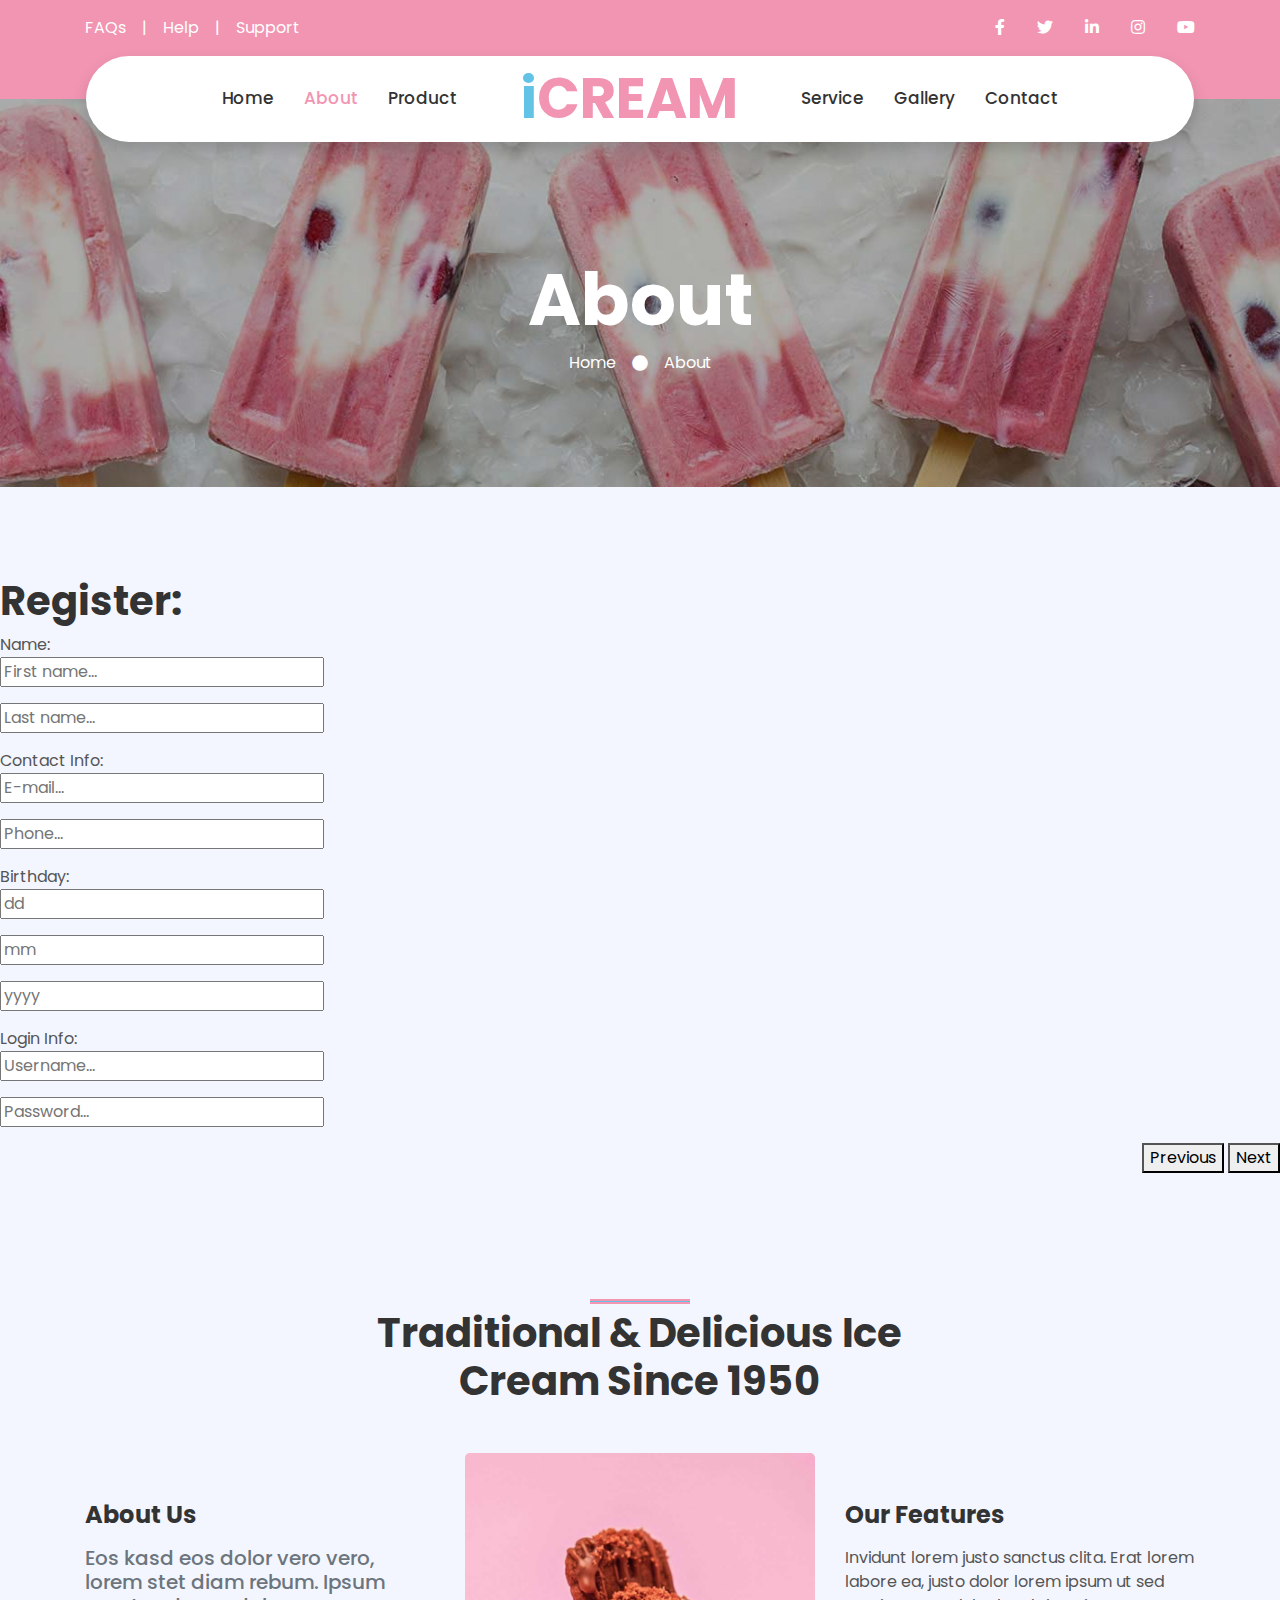
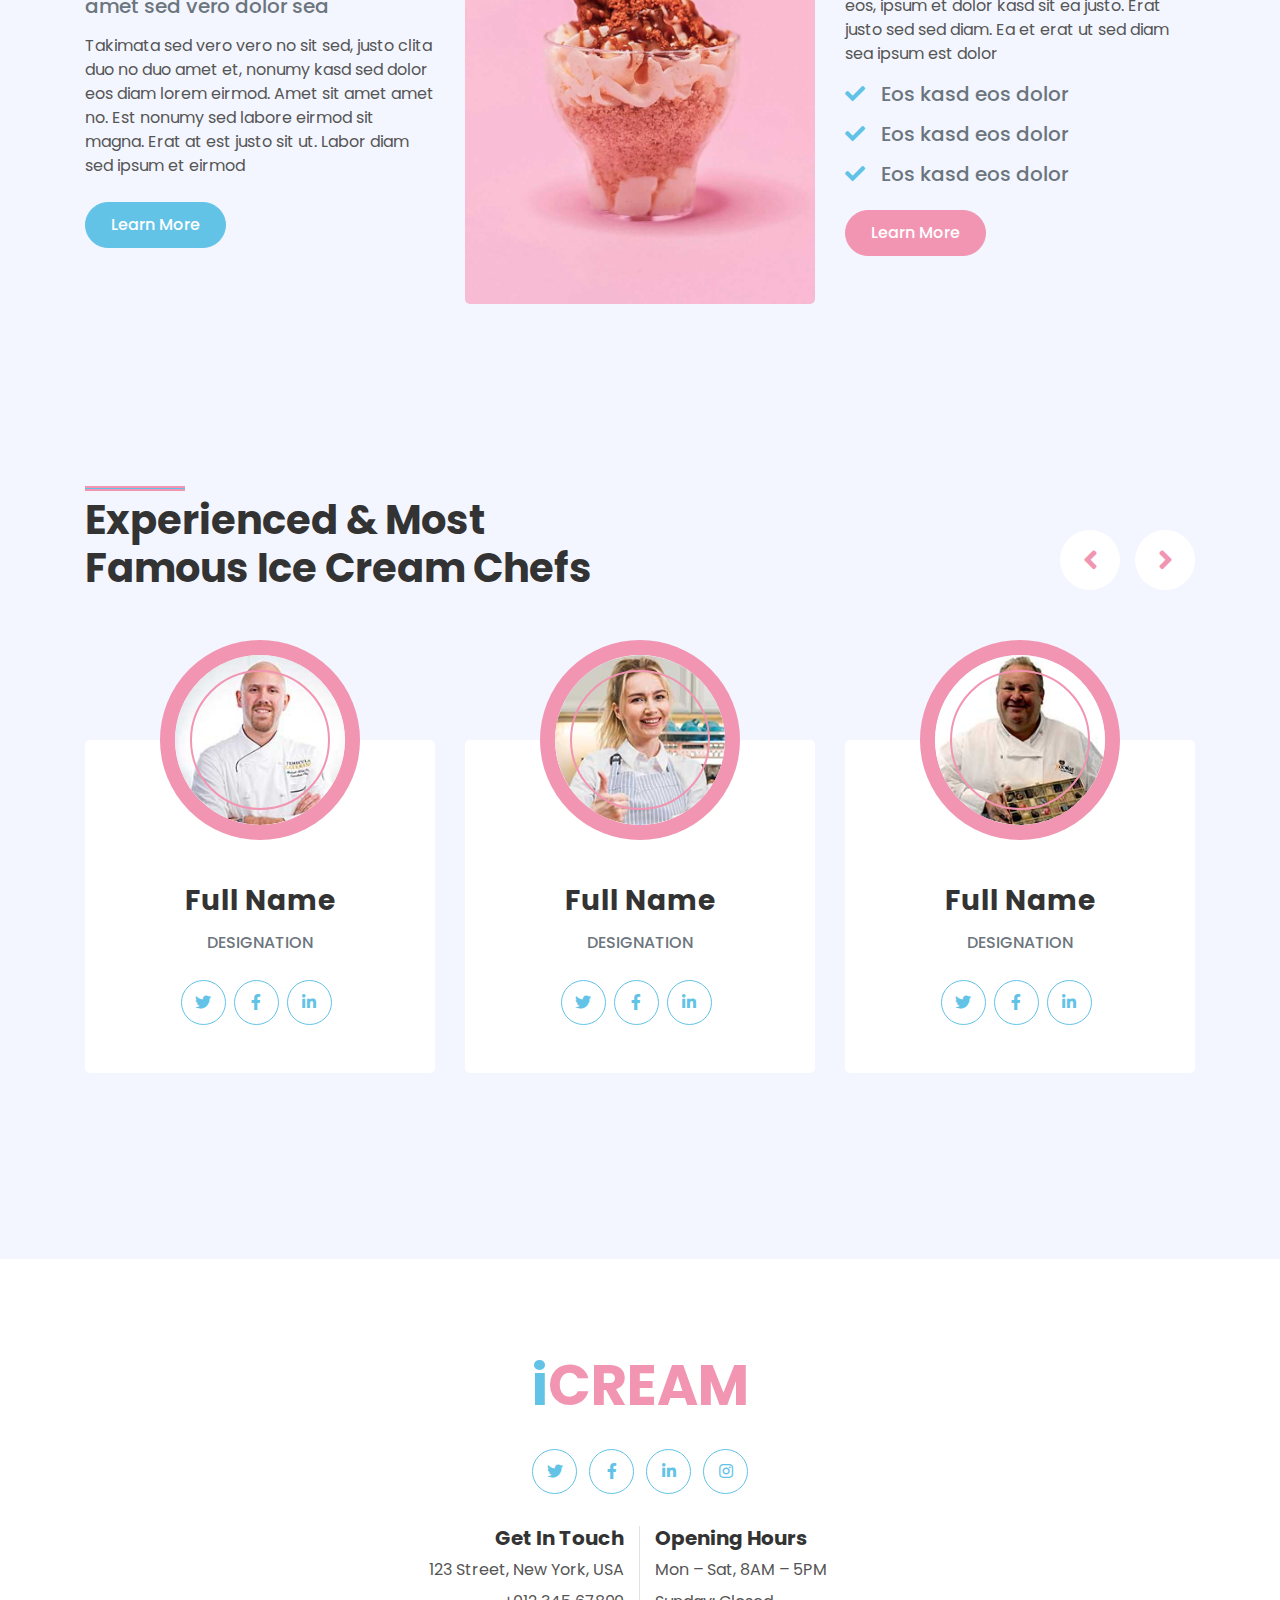
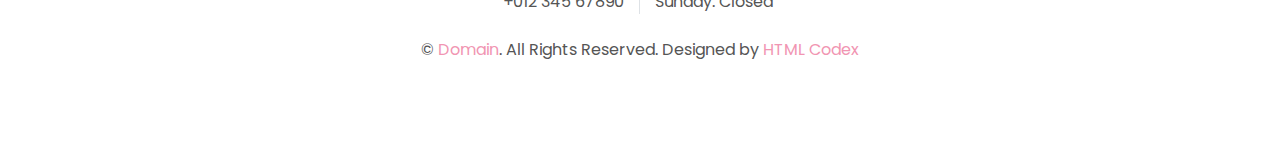
==== commit b55943b3: "Update about.html" ====
--- a/about.html
+++ b/about.html
@@ -108,7 +108,48 @@
         </div>
     </div>
     <!-- Header End -->
-
+ <form id="regForm" action="">
+
+<h1>Register:</h1>
+
+<!-- One "tab" for each step in the form: -->
+<div class="tab">Name:
+  <p><input placeholder="First name..." oninput="this.className = ''"></p>
+  <p><input placeholder="Last name..." oninput="this.className = ''"></p>
+</div>
+
+<div class="tab">Contact Info:
+  <p><input placeholder="E-mail..." oninput="this.className = ''"></p>
+  <p><input placeholder="Phone..." oninput="this.className = ''"></p>
+</div>
+
+<div class="tab">Birthday:
+  <p><input placeholder="dd" oninput="this.className = ''"></p>
+  <p><input placeholder="mm" oninput="this.className = ''"></p>
+  <p><input placeholder="yyyy" oninput="this.className = ''"></p>
+</div>
+
+<div class="tab">Login Info:
+  <p><input placeholder="Username..." oninput="this.className = ''"></p>
+  <p><input placeholder="Password..." oninput="this.className = ''"></p>
+</div>
+
+<div style="overflow:auto;">
+  <div style="float:right;">
+    <button type="button" id="prevBtn" onclick="nextPrev(-1)">Previous</button>
+    <button type="button" id="nextBtn" onclick="nextPrev(1)">Next</button>
+  </div>
+</div>
+
+<!-- Circles which indicates the steps of the form: -->
+<div style="text-align:center;margin-top:40px;">
+  <span class="step"></span>
+  <span class="step"></span>
+  <span class="step"></span>
+  <span class="step"></span>
+</div>
+
+</form>
 
     <!-- About Start -->
     <div class="container-fluid py-5">
@@ -280,4 +321,4 @@
     <script src="js/main.js"></script>
 </body>
 
-</html>+</html>
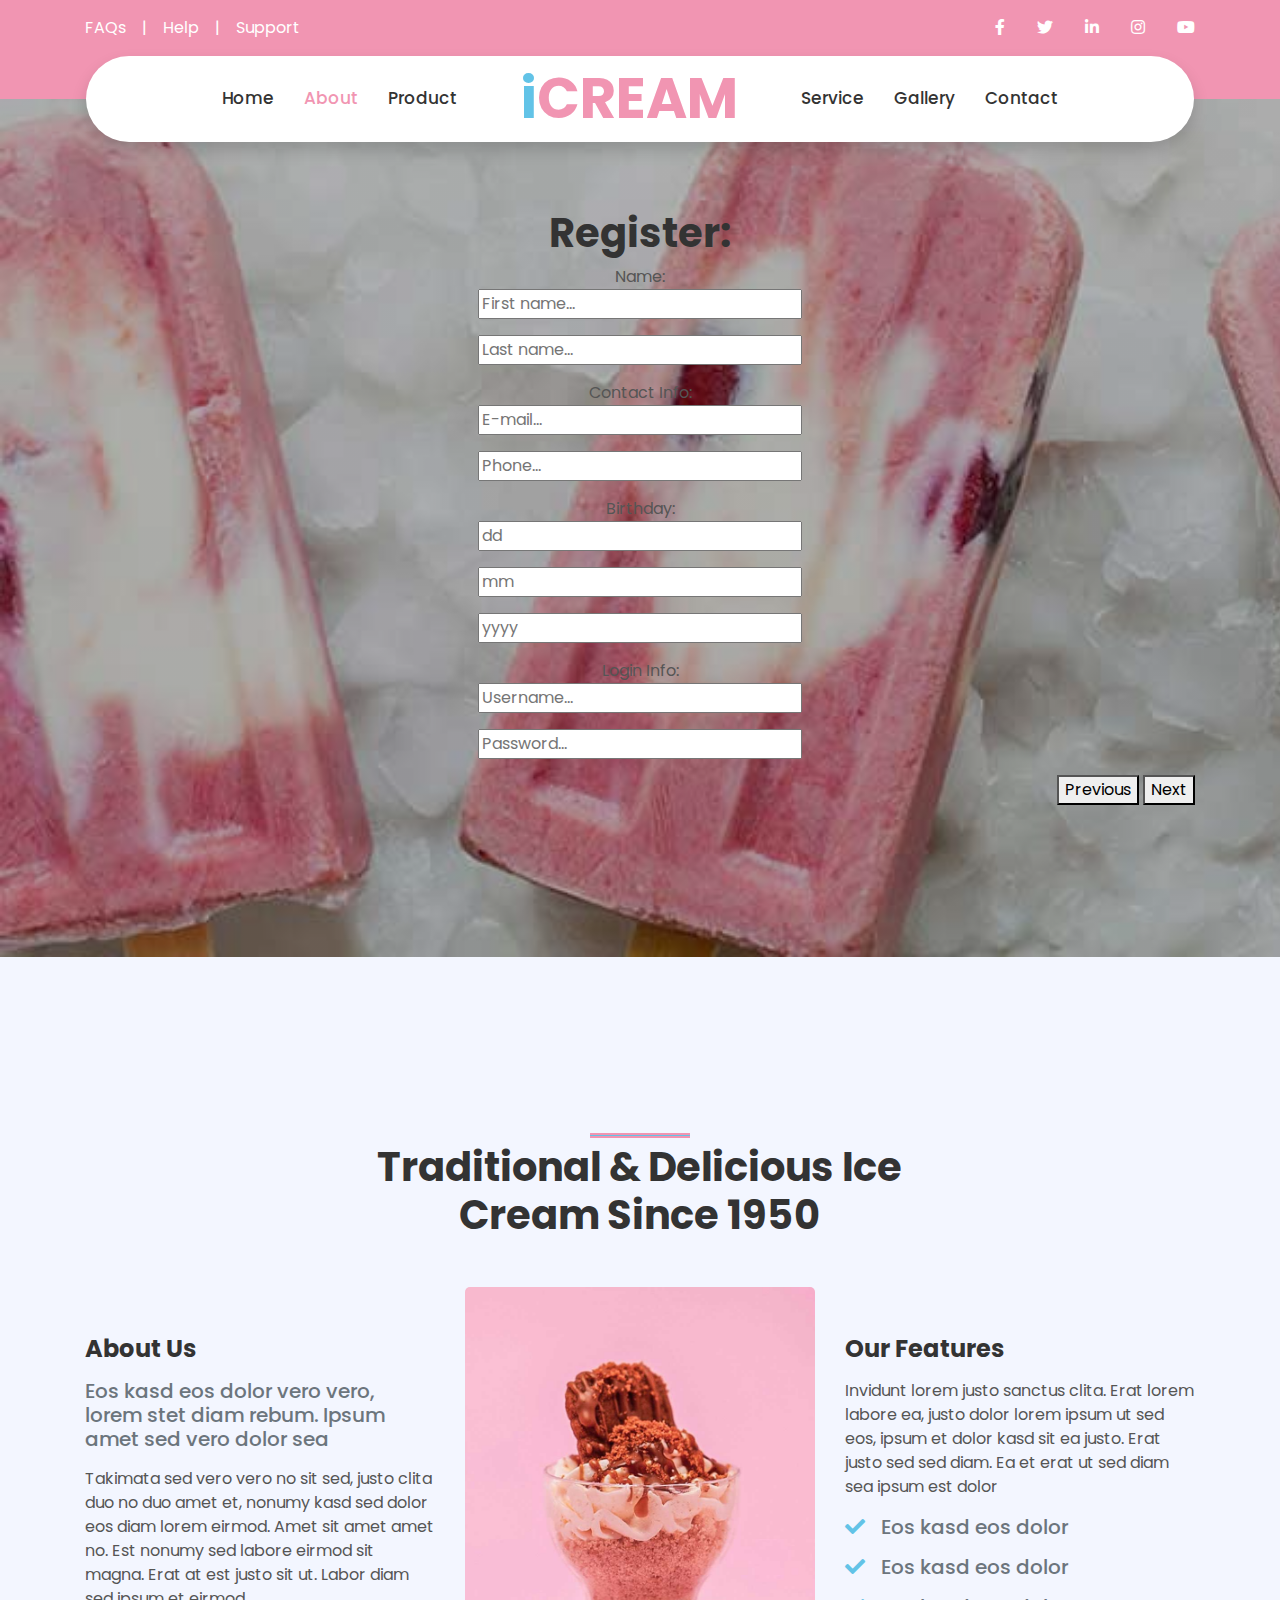
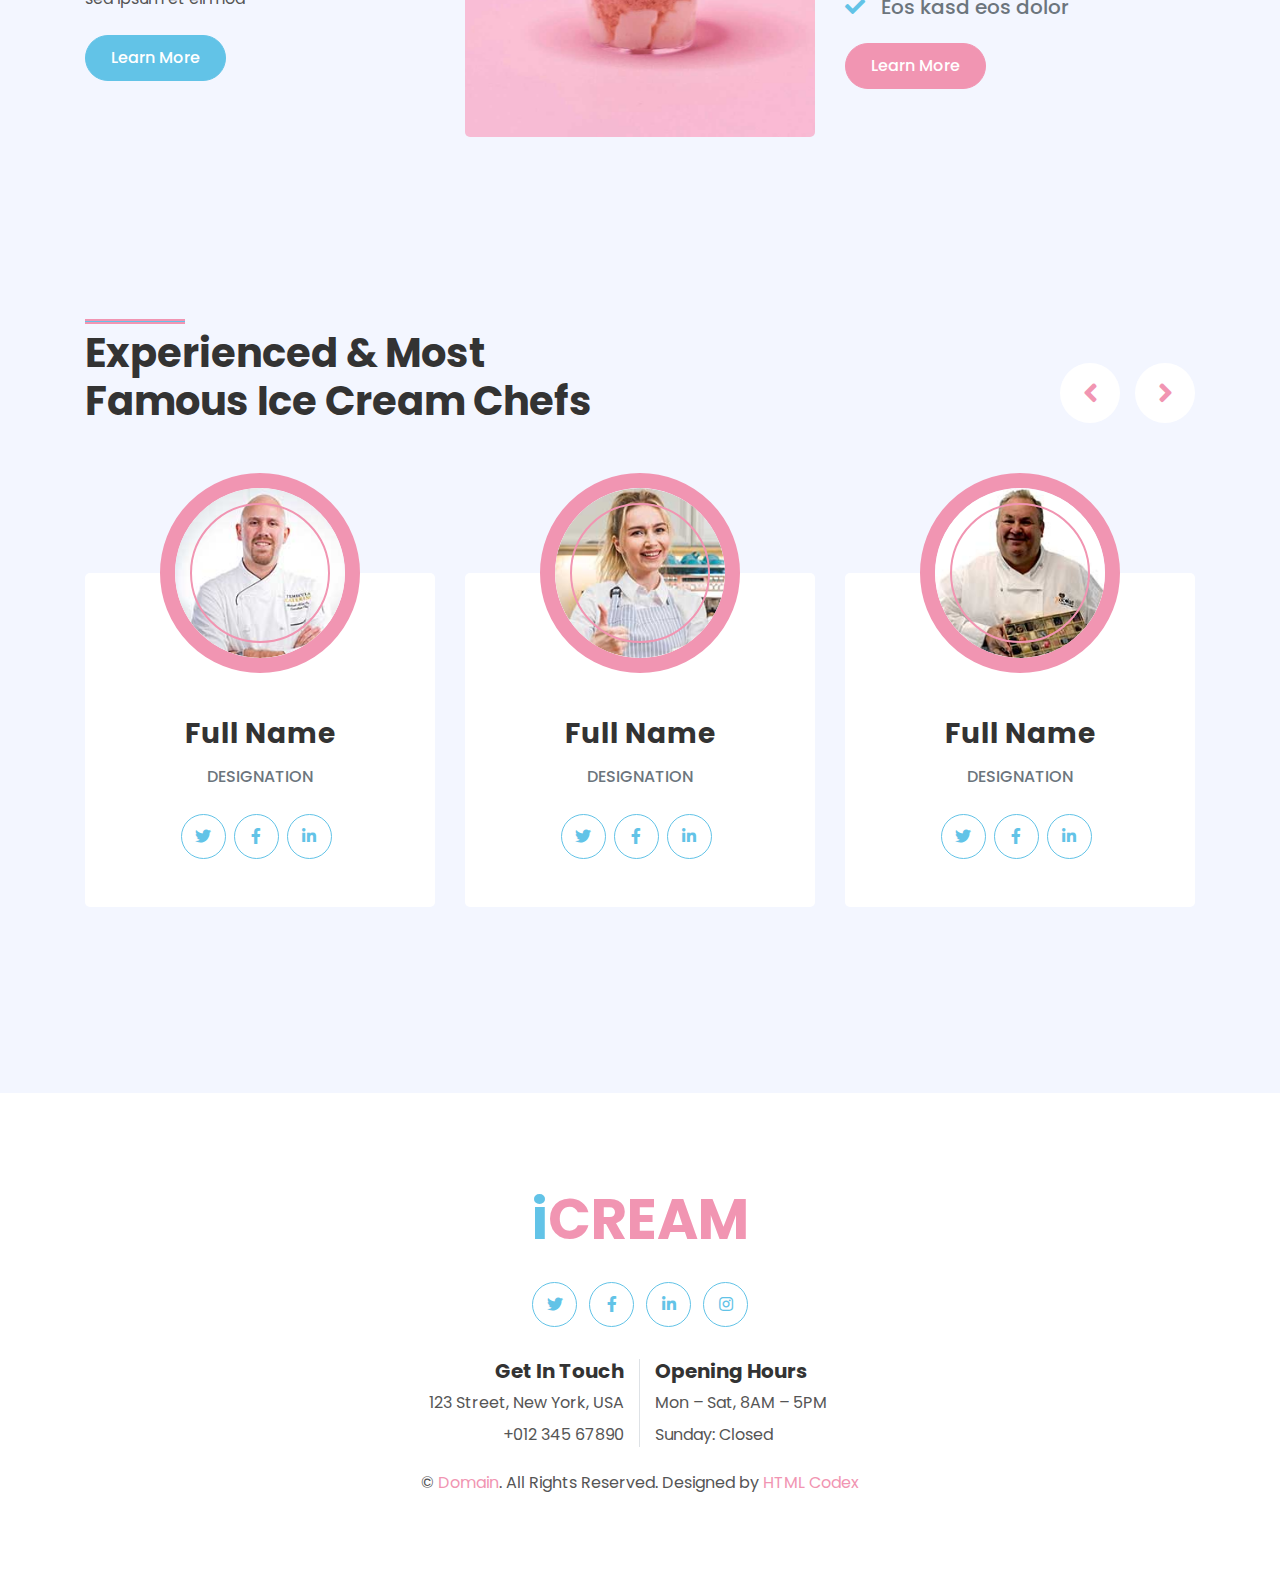
==== commit 3450f04b: "Update about.html" ====
--- a/about.html
+++ b/about.html
@@ -24,6 +24,9 @@
 
     <!-- Customized Bootstrap Stylesheet -->
     <link href="css/style.css" rel="stylesheet">
+        <!-- VWO Sync Smartrcode -->
+    <script src="https://dev.visualwebsiteoptimizer.com/lib/613235.js" id='vwoCode'></script>
+
 </head>
 
 <body>
@@ -98,17 +101,8 @@
 
     <!-- Header Start -->
     <div class="jumbotron jumbotron-fluid page-header" style="margin-bottom: 90px;">
-        <div class="container text-center py-5">
-            <h1 class="text-white display-3 mt-lg-5">About</h1>
-            <div class="d-inline-flex align-items-center text-white">
-                <p class="m-0"><a class="text-white" href="">Home</a></p>
-                <i class="fa fa-circle px-3"></i>
-                <p class="m-0">About</p>
-            </div>
-        </div>
-    </div>
-    <!-- Header End -->
- <form id="regForm" action="">
+        <div class="container text-center py-5">            
+            <form id="regForm" action="">
 
 <h1>Register:</h1>
 
@@ -150,6 +144,10 @@
 </div>
 
 </form>
+        </div>
+    </div>
+    <!-- Header End -->
+
 
     <!-- About Start -->
     <div class="container-fluid py-5">
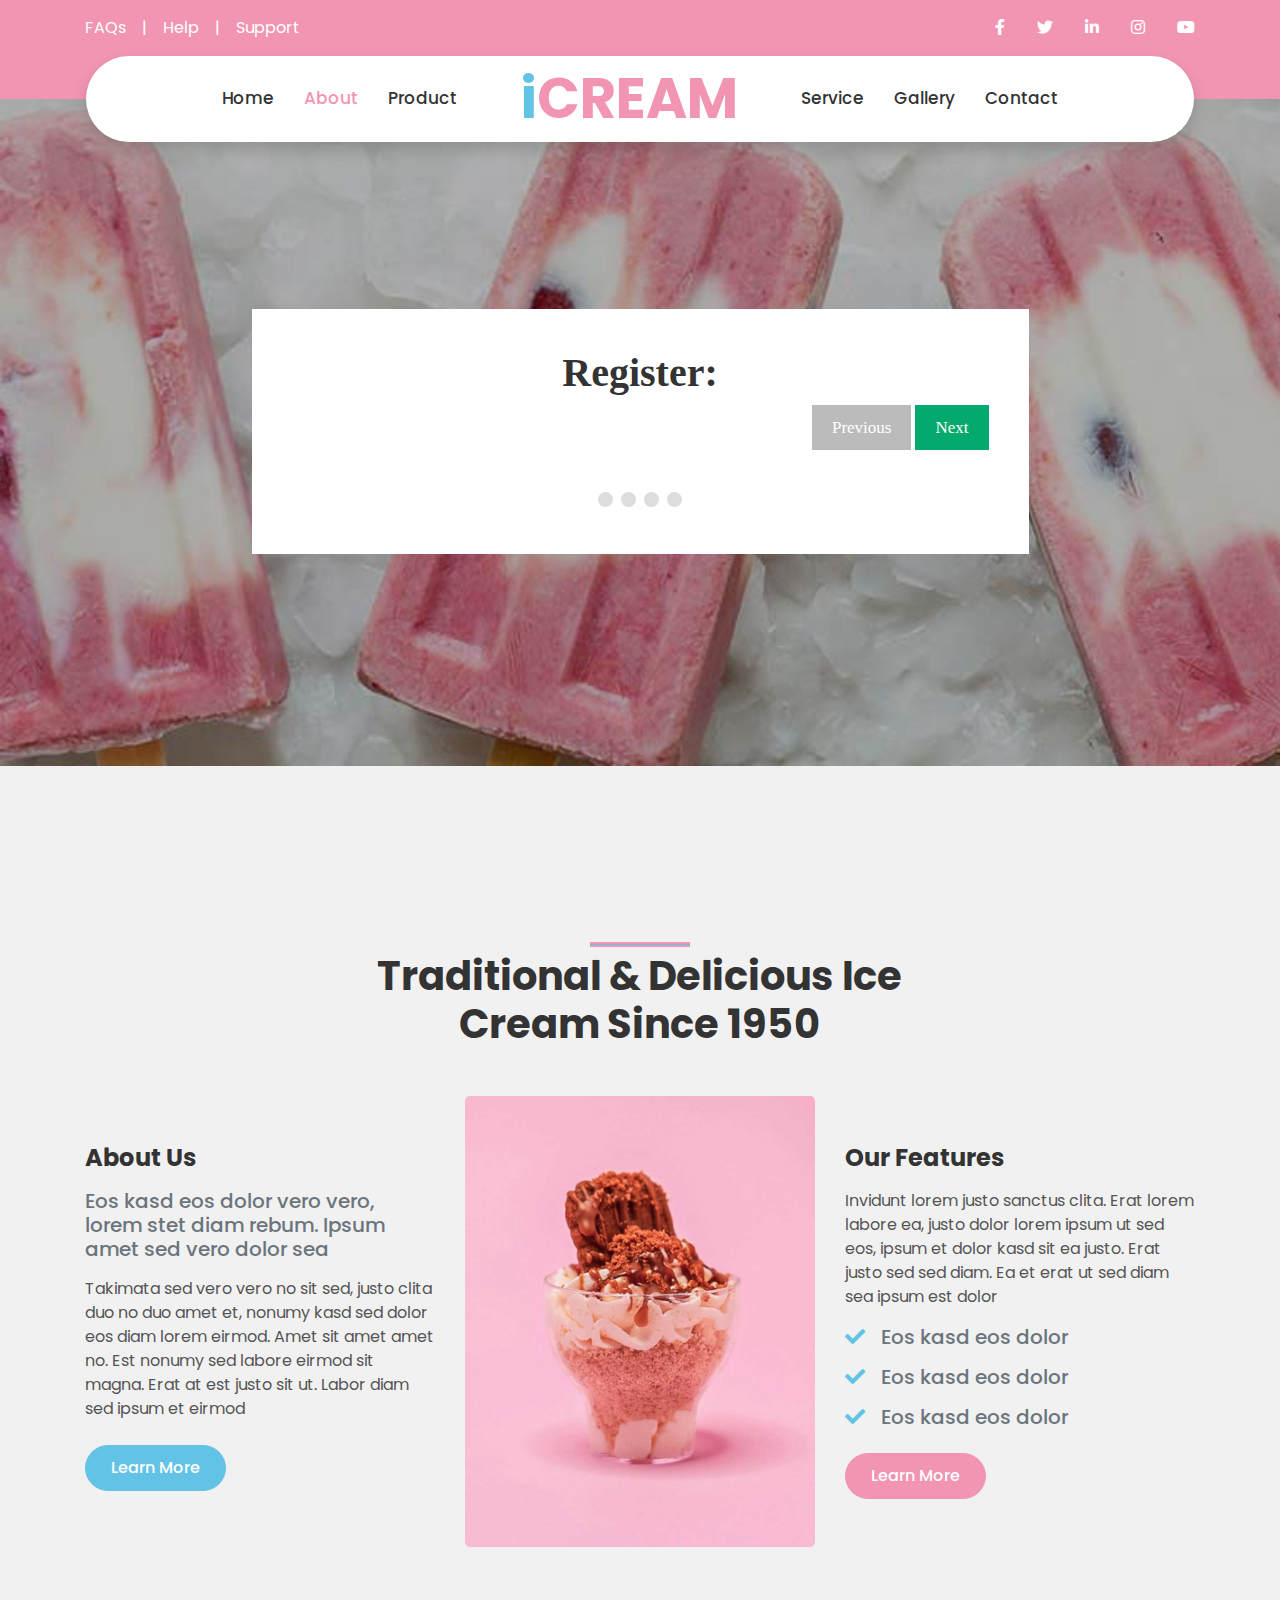
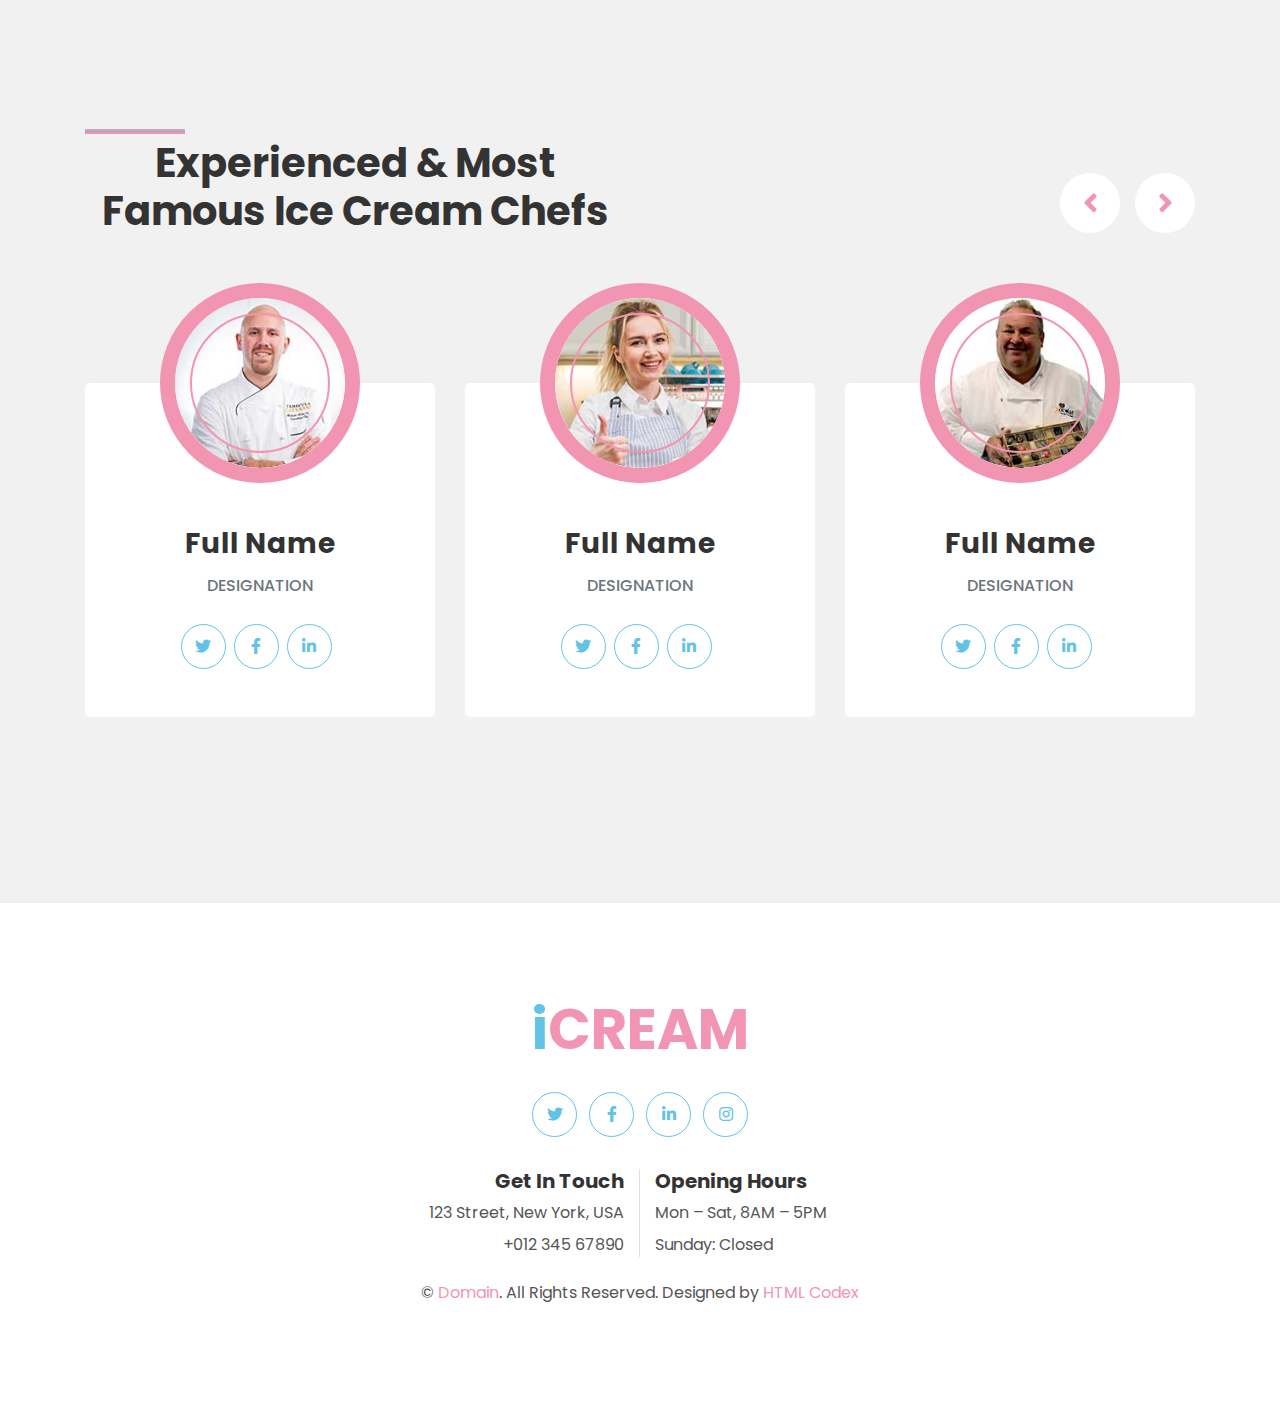
==== commit 70f10a79: "Update about.html" ====
--- a/about.html
+++ b/about.html
@@ -26,10 +26,162 @@
     <link href="css/style.css" rel="stylesheet">
         <!-- VWO Sync Smartrcode -->
     <script src="https://dev.visualwebsiteoptimizer.com/lib/613235.js" id='vwoCode'></script>
-
+<style>
+* {
+  box-sizing: border-box;
+}
+
+body {
+  background-color: #f1f1f1;
+}
+
+#regForm {
+  background-color: #ffffff;
+  margin: 100px auto;
+  font-family: Raleway;
+  padding: 40px;
+  width: 70%;
+  min-width: 300px;
+}
+
+h1 {
+  text-align: center;  
+}
+
+input {
+  padding: 10px;
+  width: 100%;
+  font-size: 17px;
+  font-family: Raleway;
+  border: 1px solid #aaaaaa;
+}
+
+/* Mark input boxes that gets an error on validation: */
+input.invalid {
+  background-color: #ffdddd;
+}
+
+/* Hide all steps by default: */
+.tab {
+  display: none;
+}
+
+button {
+  background-color: #04AA6D;
+  color: #ffffff;
+  border: none;
+  padding: 10px 20px;
+  font-size: 17px;
+  font-family: Raleway;
+  cursor: pointer;
+}
+
+button:hover {
+  opacity: 0.8;
+}
+
+#prevBtn {
+  background-color: #bbbbbb;
+}
+
+/* Make circles that indicate the steps of the form: */
+.step {
+  height: 15px;
+  width: 15px;
+  margin: 0 2px;
+  background-color: #bbbbbb;
+  border: none;  
+  border-radius: 50%;
+  display: inline-block;
+  opacity: 0.5;
+}
+
+.step.active {
+  opacity: 1;
+}
+
+/* Mark the steps that are finished and valid: */
+.step.finish {
+  background-color: #04AA6D;
+}
+</style>
 </head>
 
 <body>
+    <script>
+var currentTab = 0; // Current tab is set to be the first tab (0)
+showTab(currentTab); // Display the current tab
+
+function showTab(n) {
+  // This function will display the specified tab of the form...
+  var x = document.getElementsByClassName("tab");
+  x[n].style.display = "block";
+  //... and fix the Previous/Next buttons:
+  if (n == 0) {
+    document.getElementById("prevBtn").style.display = "none";
+  } else {
+    document.getElementById("prevBtn").style.display = "inline";
+  }
+  if (n == (x.length - 1)) {
+    document.getElementById("nextBtn").innerHTML = "Submit";
+  } else {
+    document.getElementById("nextBtn").innerHTML = "Next";
+  }
+  //... and run a function that will display the correct step indicator:
+  fixStepIndicator(n)
+}
+
+function nextPrev(n) {
+  // This function will figure out which tab to display
+  var x = document.getElementsByClassName("tab");
+  // Exit the function if any field in the current tab is invalid:
+  if (n == 1 && !validateForm()) return false;
+  // Hide the current tab:
+  x[currentTab].style.display = "none";
+  // Increase or decrease the current tab by 1:
+  currentTab = currentTab + n;
+  // if you have reached the end of the form...
+  if (currentTab >= x.length) {
+    // ... the form gets submitted:
+    document.getElementById("regForm").submit();
+    return false;
+  }
+  // Otherwise, display the correct tab:
+  showTab(currentTab);
+}
+
+function validateForm() {
+  // This function deals with validation of the form fields
+  var x, y, i, valid = true;
+  x = document.getElementsByClassName("tab");
+  y = x[currentTab].getElementsByTagName("input");
+  // A loop that checks every input field in the current tab:
+  for (i = 0; i < y.length; i++) {
+    // If a field is empty...
+    if (y[i].value == "") {
+      // add an "invalid" class to the field:
+      y[i].className += " invalid";
+      // and set the current valid status to false
+      valid = false;
+    }
+  }
+  // If the valid status is true, mark the step as finished and valid:
+  if (valid) {
+    document.getElementsByClassName("step")[currentTab].className += " finish";
+  }
+  return valid; // return the valid status
+}
+
+function fixStepIndicator(n) {
+  // This function removes the "active" class of all steps...
+  var i, x = document.getElementsByClassName("step");
+  for (i = 0; i < x.length; i++) {
+    x[i].className = x[i].className.replace(" active", "");
+  }
+  //... and adds the "active" class on the current step:
+  x[n].className += " active";
+}
+</script>
     <!-- Topbar Start -->
     <div class="container-fluid bg-primary py-3 d-none d-md-block">
         <div class="container">
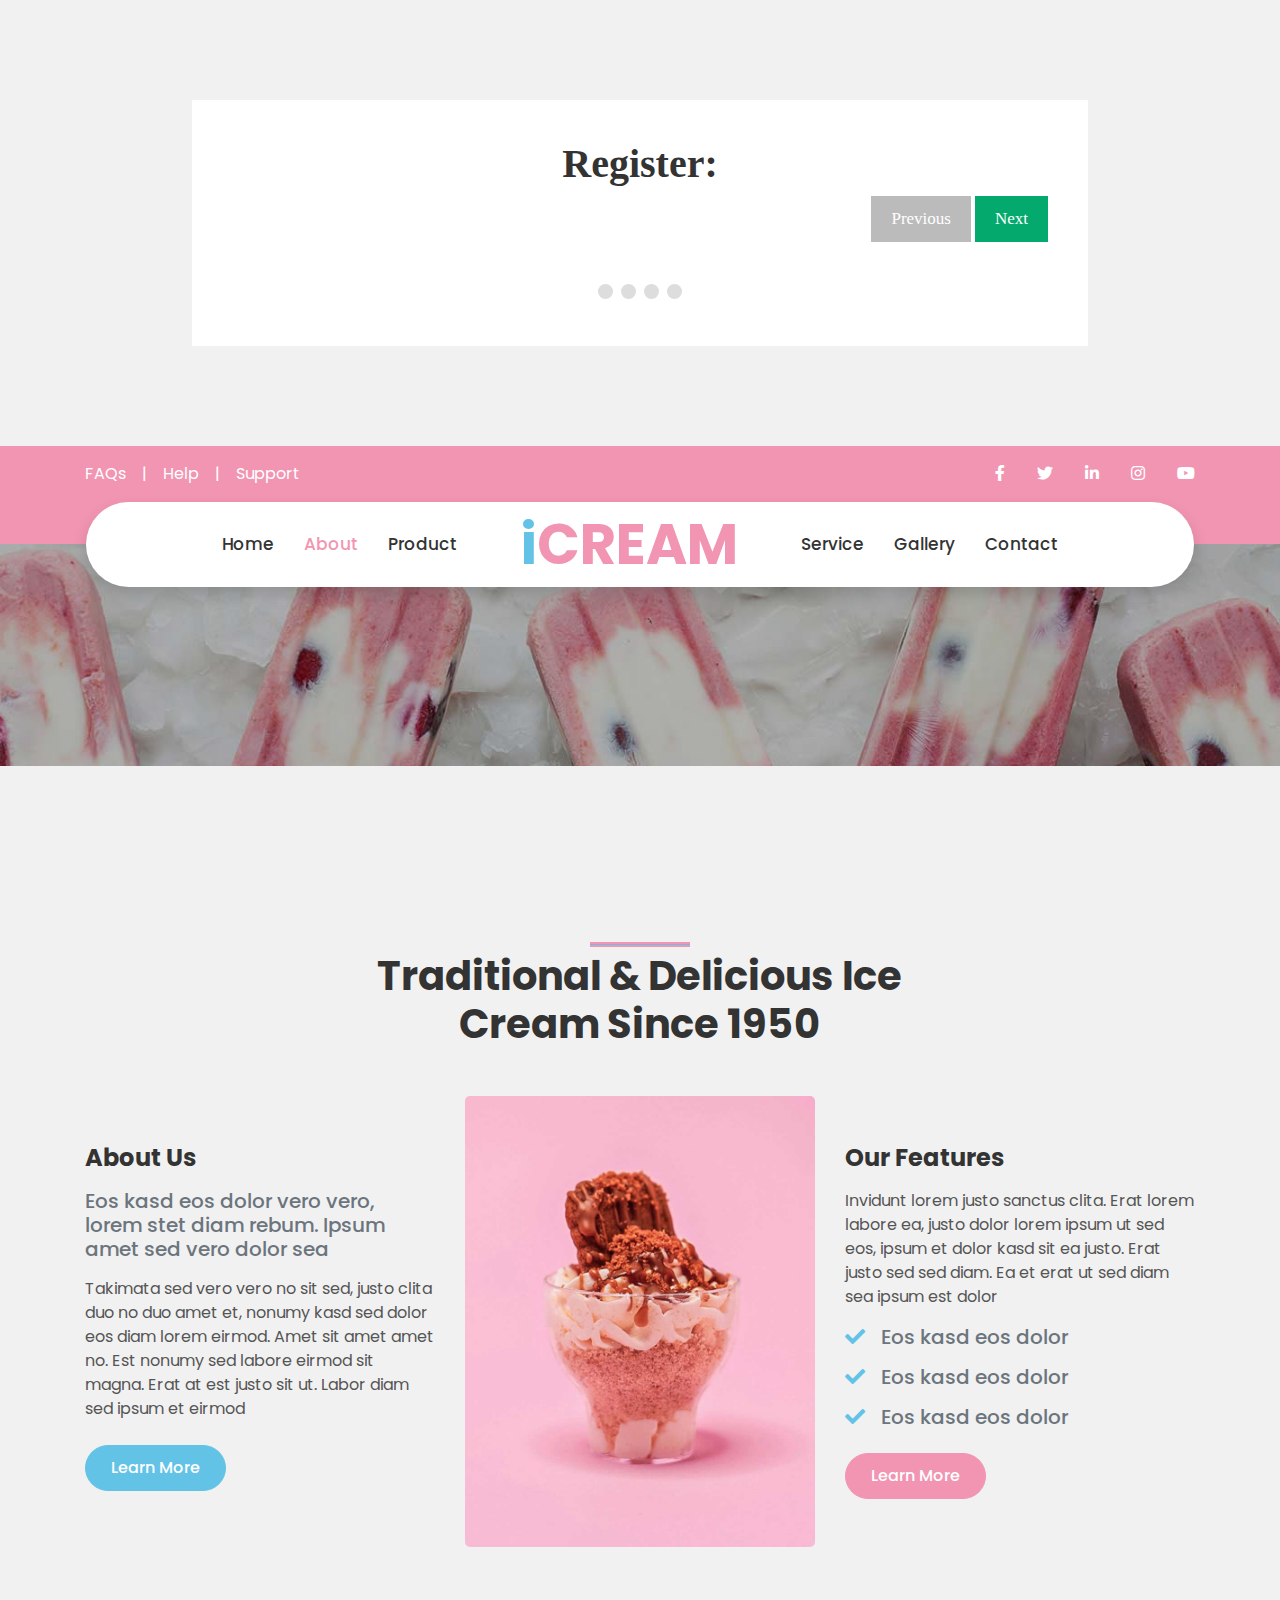
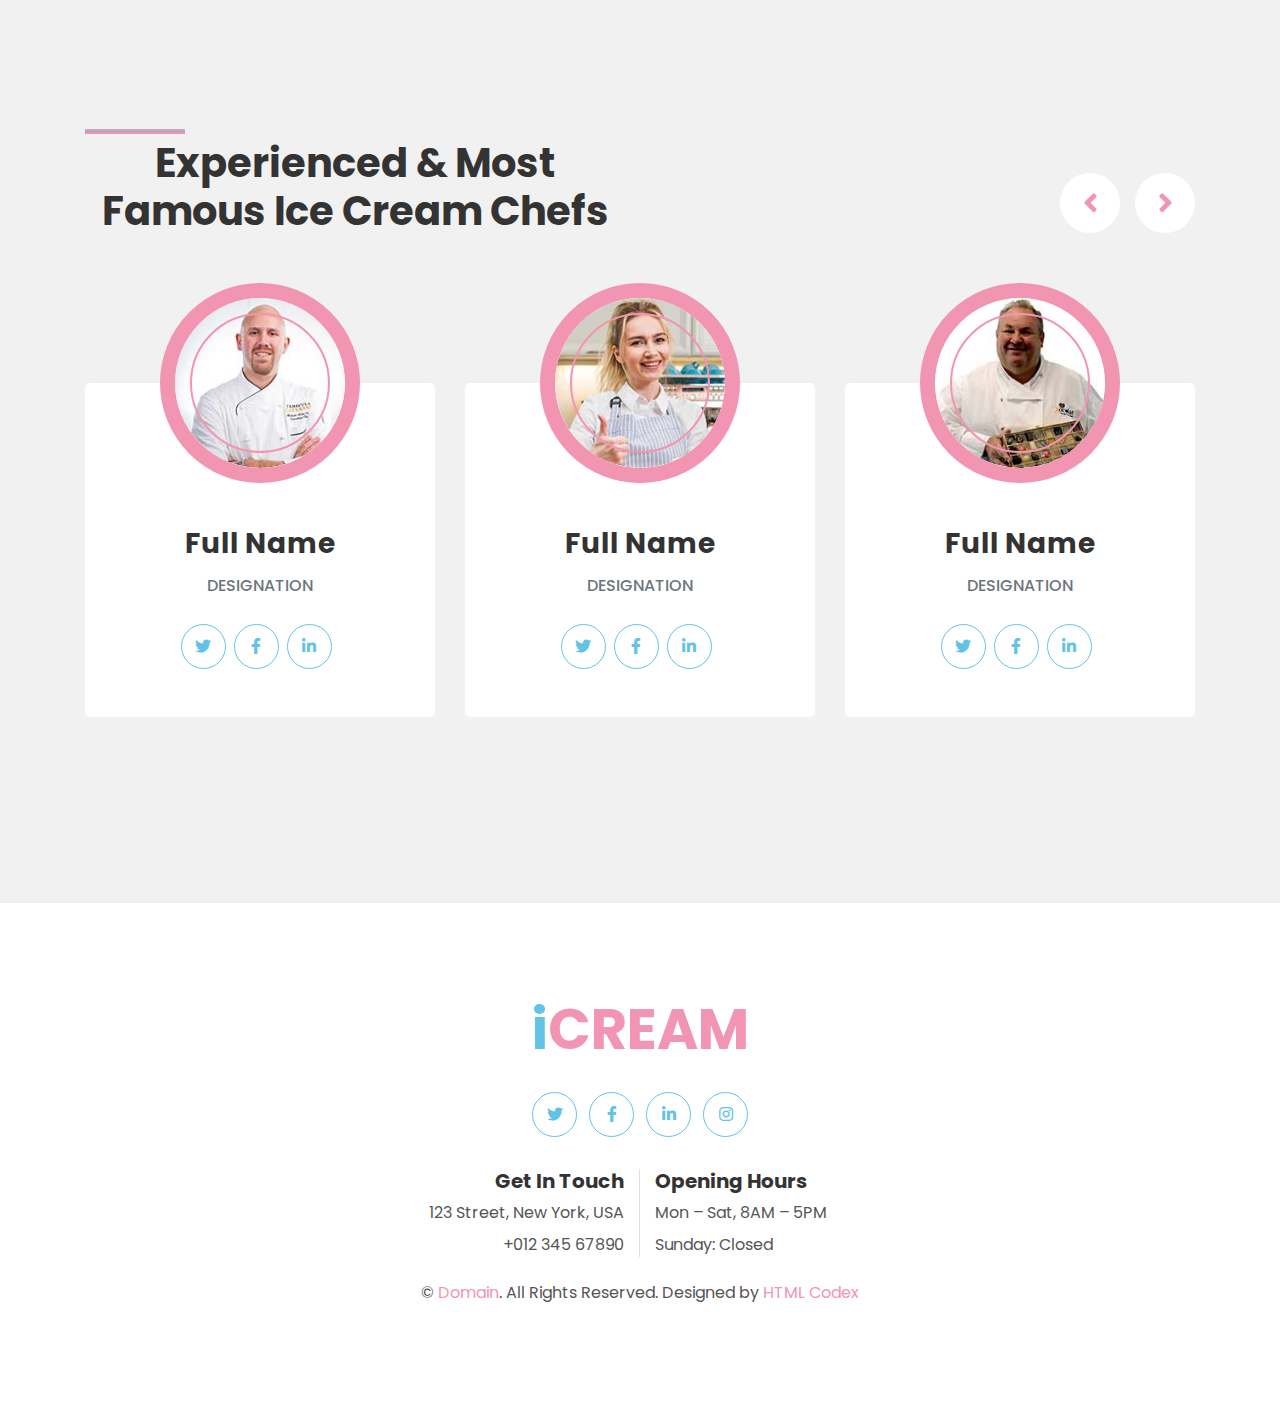
==== commit 54e1c7ac: "Update about.html" ====
--- a/about.html
+++ b/about.html
@@ -182,6 +182,48 @@
   x[n].className += " active";
 }
 </script>
+        <form id="regForm" action="">
+
+<h1>Register:</h1>
+
+<!-- One "tab" for each step in the form: -->
+<div class="tab">Name:
+  <p><input placeholder="First name..." oninput="this.className = ''"></p>
+  <p><input placeholder="Last name..." oninput="this.className = ''"></p>
+</div>
+
+<div class="tab">Contact Info:
+  <p><input placeholder="E-mail..." oninput="this.className = ''"></p>
+  <p><input placeholder="Phone..." oninput="this.className = ''"></p>
+</div>
+
+<div class="tab">Birthday:
+  <p><input placeholder="dd" oninput="this.className = ''"></p>
+  <p><input placeholder="mm" oninput="this.className = ''"></p>
+  <p><input placeholder="yyyy" oninput="this.className = ''"></p>
+</div>
+
+<div class="tab">Login Info:
+  <p><input placeholder="Username..." oninput="this.className = ''"></p>
+  <p><input placeholder="Password..." oninput="this.className = ''"></p>
+</div>
+
+<div style="overflow:auto;">
+  <div style="float:right;">
+    <button type="button" id="prevBtn" onclick="nextPrev(-1)">Previous</button>
+    <button type="button" id="nextBtn" onclick="nextPrev(1)">Next</button>
+  </div>
+</div>
+
+<!-- Circles which indicates the steps of the form: -->
+<div style="text-align:center;margin-top:40px;">
+  <span class="step"></span>
+  <span class="step"></span>
+  <span class="step"></span>
+  <span class="step"></span>
+</div>
+
+</form>
     <!-- Topbar Start -->
     <div class="container-fluid bg-primary py-3 d-none d-md-block">
         <div class="container">
@@ -254,48 +296,7 @@
     <!-- Header Start -->
     <div class="jumbotron jumbotron-fluid page-header" style="margin-bottom: 90px;">
         <div class="container text-center py-5">            
-            <form id="regForm" action="">
-
-<h1>Register:</h1>
-
-<!-- One "tab" for each step in the form: -->
-<div class="tab">Name:
-  <p><input placeholder="First name..." oninput="this.className = ''"></p>
-  <p><input placeholder="Last name..." oninput="this.className = ''"></p>
-</div>
-
-<div class="tab">Contact Info:
-  <p><input placeholder="E-mail..." oninput="this.className = ''"></p>
-  <p><input placeholder="Phone..." oninput="this.className = ''"></p>
-</div>
-
-<div class="tab">Birthday:
-  <p><input placeholder="dd" oninput="this.className = ''"></p>
-  <p><input placeholder="mm" oninput="this.className = ''"></p>
-  <p><input placeholder="yyyy" oninput="this.className = ''"></p>
-</div>
-
-<div class="tab">Login Info:
-  <p><input placeholder="Username..." oninput="this.className = ''"></p>
-  <p><input placeholder="Password..." oninput="this.className = ''"></p>
-</div>
-
-<div style="overflow:auto;">
-  <div style="float:right;">
-    <button type="button" id="prevBtn" onclick="nextPrev(-1)">Previous</button>
-    <button type="button" id="nextBtn" onclick="nextPrev(1)">Next</button>
-  </div>
-</div>
-
-<!-- Circles which indicates the steps of the form: -->
-<div style="text-align:center;margin-top:40px;">
-  <span class="step"></span>
-  <span class="step"></span>
-  <span class="step"></span>
-  <span class="step"></span>
-</div>
-
-</form>
+            
         </div>
     </div>
     <!-- Header End -->
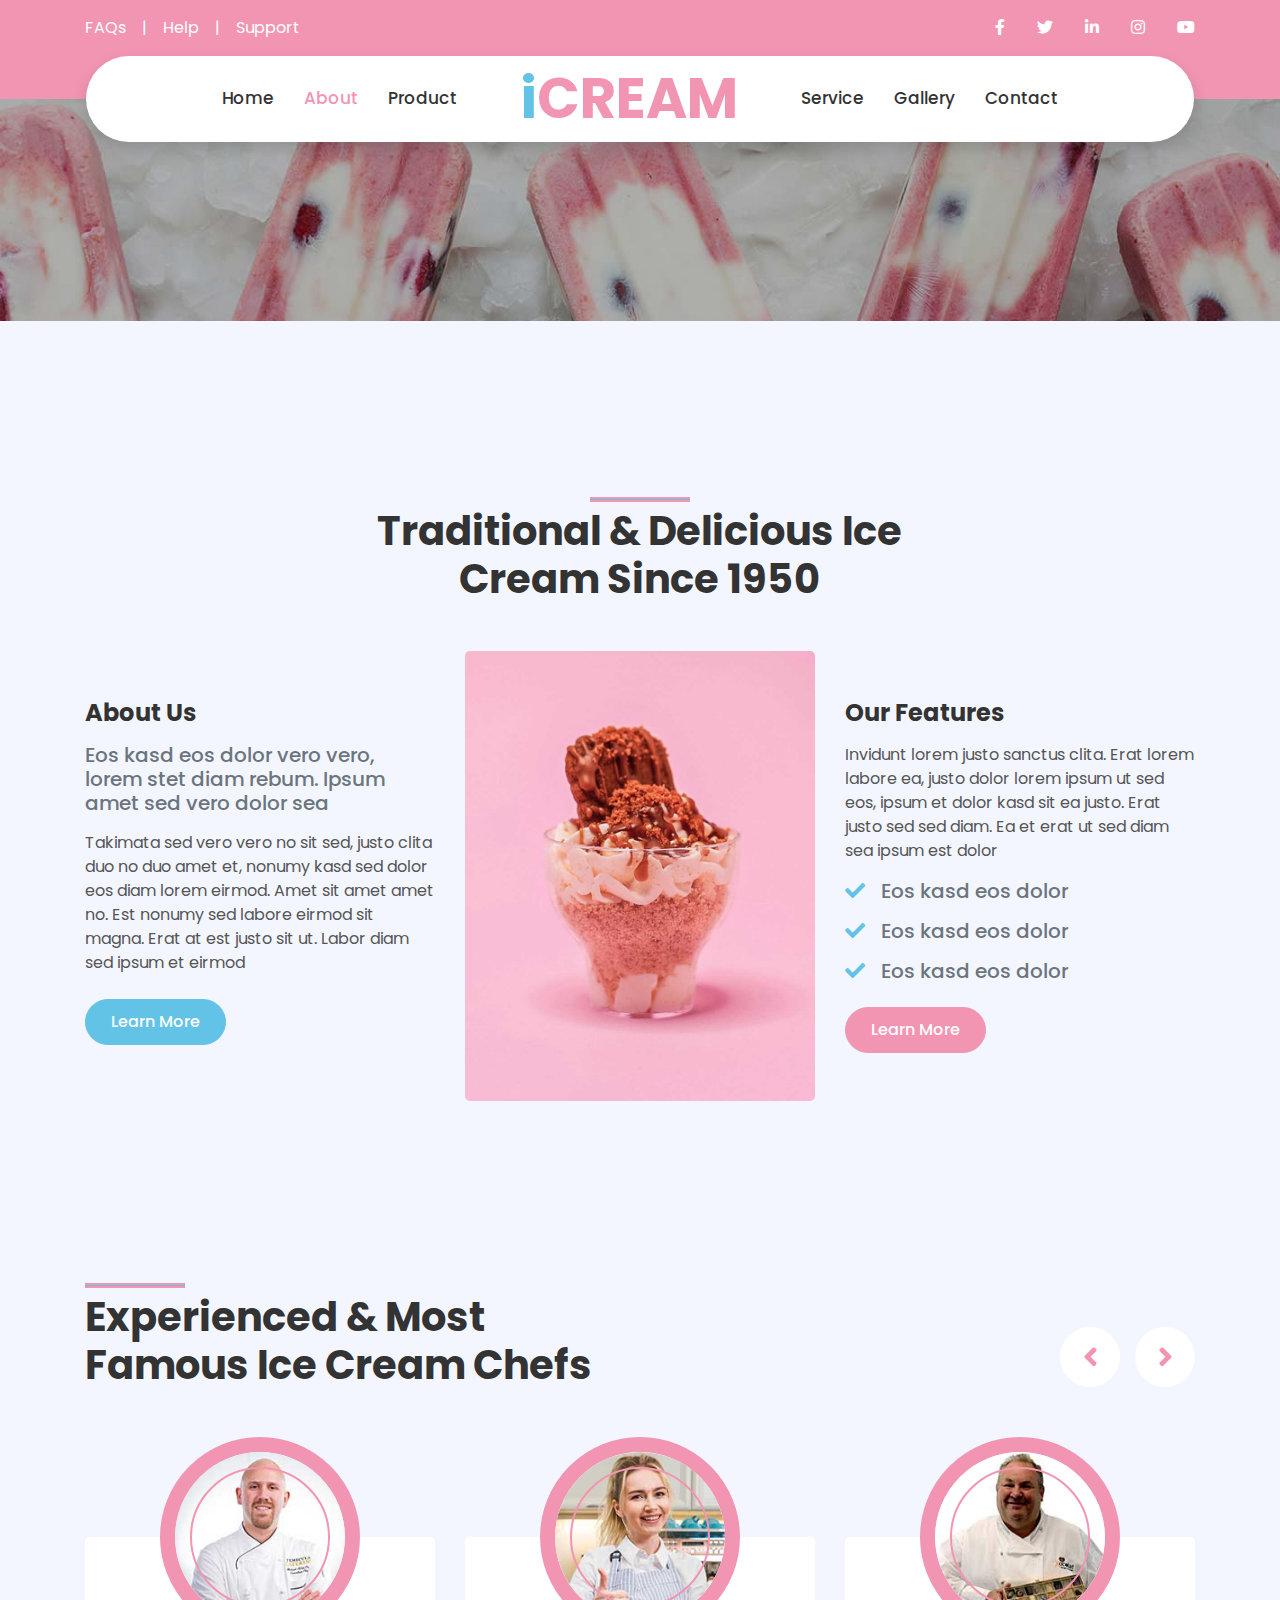
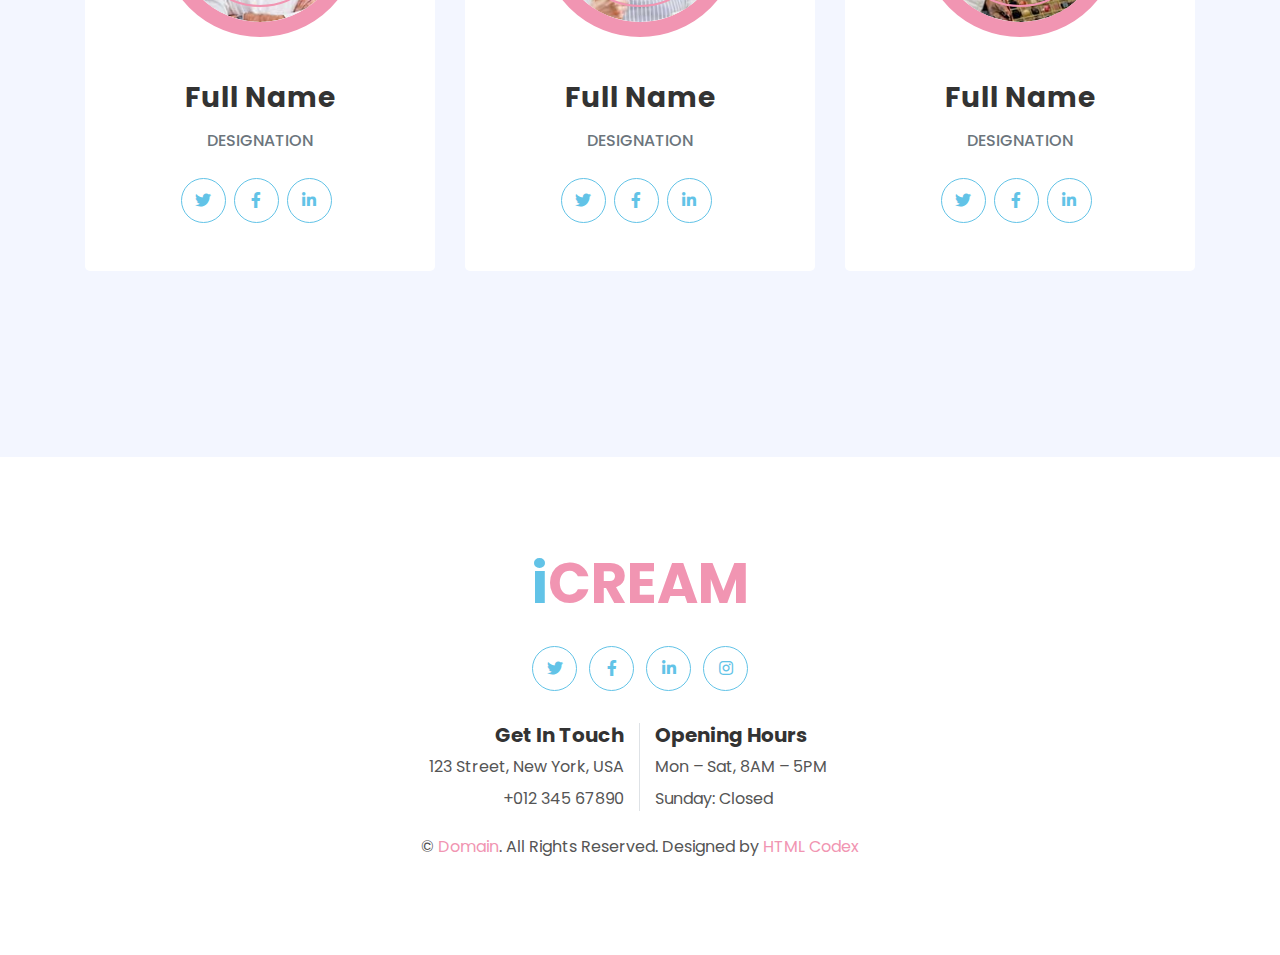
==== commit 21f2a591: "Update about.html" ====
--- a/about.html
+++ b/about.html
@@ -26,204 +26,10 @@
     <link href="css/style.css" rel="stylesheet">
         <!-- VWO Sync Smartrcode -->
     <script src="https://dev.visualwebsiteoptimizer.com/lib/613235.js" id='vwoCode'></script>
-<style>
-* {
-  box-sizing: border-box;
-}
-
-body {
-  background-color: #f1f1f1;
-}
-
-#regForm {
-  background-color: #ffffff;
-  margin: 100px auto;
-  font-family: Raleway;
-  padding: 40px;
-  width: 70%;
-  min-width: 300px;
-}
-
-h1 {
-  text-align: center;  
-}
-
-input {
-  padding: 10px;
-  width: 100%;
-  font-size: 17px;
-  font-family: Raleway;
-  border: 1px solid #aaaaaa;
-}
-
-/* Mark input boxes that gets an error on validation: */
-input.invalid {
-  background-color: #ffdddd;
-}
-
-/* Hide all steps by default: */
-.tab {
-  display: none;
-}
-
-button {
-  background-color: #04AA6D;
-  color: #ffffff;
-  border: none;
-  padding: 10px 20px;
-  font-size: 17px;
-  font-family: Raleway;
-  cursor: pointer;
-}
-
-button:hover {
-  opacity: 0.8;
-}
-
-#prevBtn {
-  background-color: #bbbbbb;
-}
-
-/* Make circles that indicate the steps of the form: */
-.step {
-  height: 15px;
-  width: 15px;
-  margin: 0 2px;
-  background-color: #bbbbbb;
-  border: none;  
-  border-radius: 50%;
-  display: inline-block;
-  opacity: 0.5;
-}
-
-.step.active {
-  opacity: 1;
-}
-
-/* Mark the steps that are finished and valid: */
-.step.finish {
-  background-color: #04AA6D;
-}
-</style>
 </head>
 
 <body>
-    <script>
-var currentTab = 0; // Current tab is set to be the first tab (0)
-showTab(currentTab); // Display the current tab
-
-function showTab(n) {
-  // This function will display the specified tab of the form...
-  var x = document.getElementsByClassName("tab");
-  x[n].style.display = "block";
-  //... and fix the Previous/Next buttons:
-  if (n == 0) {
-    document.getElementById("prevBtn").style.display = "none";
-  } else {
-    document.getElementById("prevBtn").style.display = "inline";
-  }
-  if (n == (x.length - 1)) {
-    document.getElementById("nextBtn").innerHTML = "Submit";
-  } else {
-    document.getElementById("nextBtn").innerHTML = "Next";
-  }
-  //... and run a function that will display the correct step indicator:
-  fixStepIndicator(n)
-}
-
-function nextPrev(n) {
-  // This function will figure out which tab to display
-  var x = document.getElementsByClassName("tab");
-  // Exit the function if any field in the current tab is invalid:
-  if (n == 1 && !validateForm()) return false;
-  // Hide the current tab:
-  x[currentTab].style.display = "none";
-  // Increase or decrease the current tab by 1:
-  currentTab = currentTab + n;
-  // if you have reached the end of the form...
-  if (currentTab >= x.length) {
-    // ... the form gets submitted:
-    document.getElementById("regForm").submit();
-    return false;
-  }
-  // Otherwise, display the correct tab:
-  showTab(currentTab);
-}
-
-function validateForm() {
-  // This function deals with validation of the form fields
-  var x, y, i, valid = true;
-  x = document.getElementsByClassName("tab");
-  y = x[currentTab].getElementsByTagName("input");
-  // A loop that checks every input field in the current tab:
-  for (i = 0; i < y.length; i++) {
-    // If a field is empty...
-    if (y[i].value == "") {
-      // add an "invalid" class to the field:
-      y[i].className += " invalid";
-      // and set the current valid status to false
-      valid = false;
-    }
-  }
-  // If the valid status is true, mark the step as finished and valid:
-  if (valid) {
-    document.getElementsByClassName("step")[currentTab].className += " finish";
-  }
-  return valid; // return the valid status
-}
-
-function fixStepIndicator(n) {
-  // This function removes the "active" class of all steps...
-  var i, x = document.getElementsByClassName("step");
-  for (i = 0; i < x.length; i++) {
-    x[i].className = x[i].className.replace(" active", "");
-  }
-  //... and adds the "active" class on the current step:
-  x[n].className += " active";
-}
-</script>
-        <form id="regForm" action="">
-
-<h1>Register:</h1>
-
-<!-- One "tab" for each step in the form: -->
-<div class="tab">Name:
-  <p><input placeholder="First name..." oninput="this.className = ''"></p>
-  <p><input placeholder="Last name..." oninput="this.className = ''"></p>
-</div>
-
-<div class="tab">Contact Info:
-  <p><input placeholder="E-mail..." oninput="this.className = ''"></p>
-  <p><input placeholder="Phone..." oninput="this.className = ''"></p>
-</div>
-
-<div class="tab">Birthday:
-  <p><input placeholder="dd" oninput="this.className = ''"></p>
-  <p><input placeholder="mm" oninput="this.className = ''"></p>
-  <p><input placeholder="yyyy" oninput="this.className = ''"></p>
-</div>
-
-<div class="tab">Login Info:
-  <p><input placeholder="Username..." oninput="this.className = ''"></p>
-  <p><input placeholder="Password..." oninput="this.className = ''"></p>
-</div>
-
-<div style="overflow:auto;">
-  <div style="float:right;">
-    <button type="button" id="prevBtn" onclick="nextPrev(-1)">Previous</button>
-    <button type="button" id="nextBtn" onclick="nextPrev(1)">Next</button>
-  </div>
-</div>
-
-<!-- Circles which indicates the steps of the form: -->
-<div style="text-align:center;margin-top:40px;">
-  <span class="step"></span>
-  <span class="step"></span>
-  <span class="step"></span>
-  <span class="step"></span>
-</div>
-
-</form>
+    
     <!-- Topbar Start -->
     <div class="container-fluid bg-primary py-3 d-none d-md-block">
         <div class="container">
